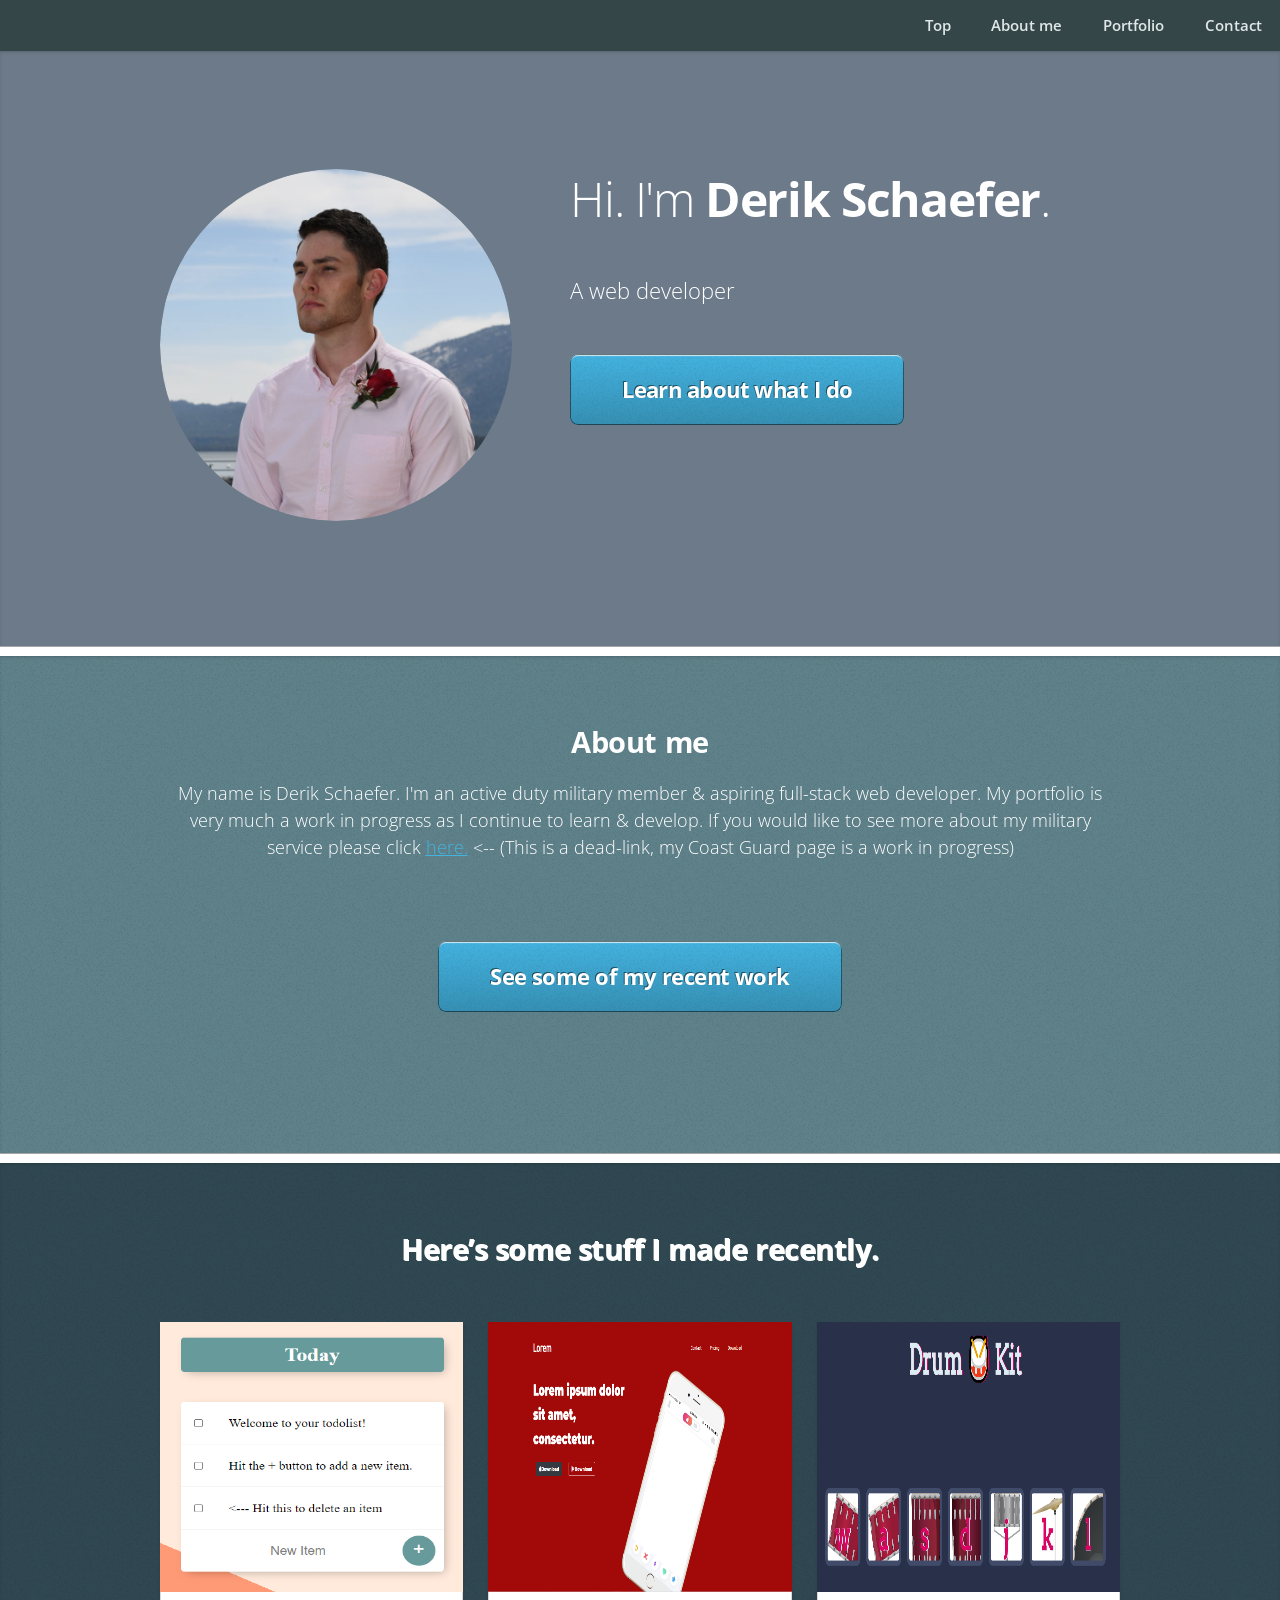
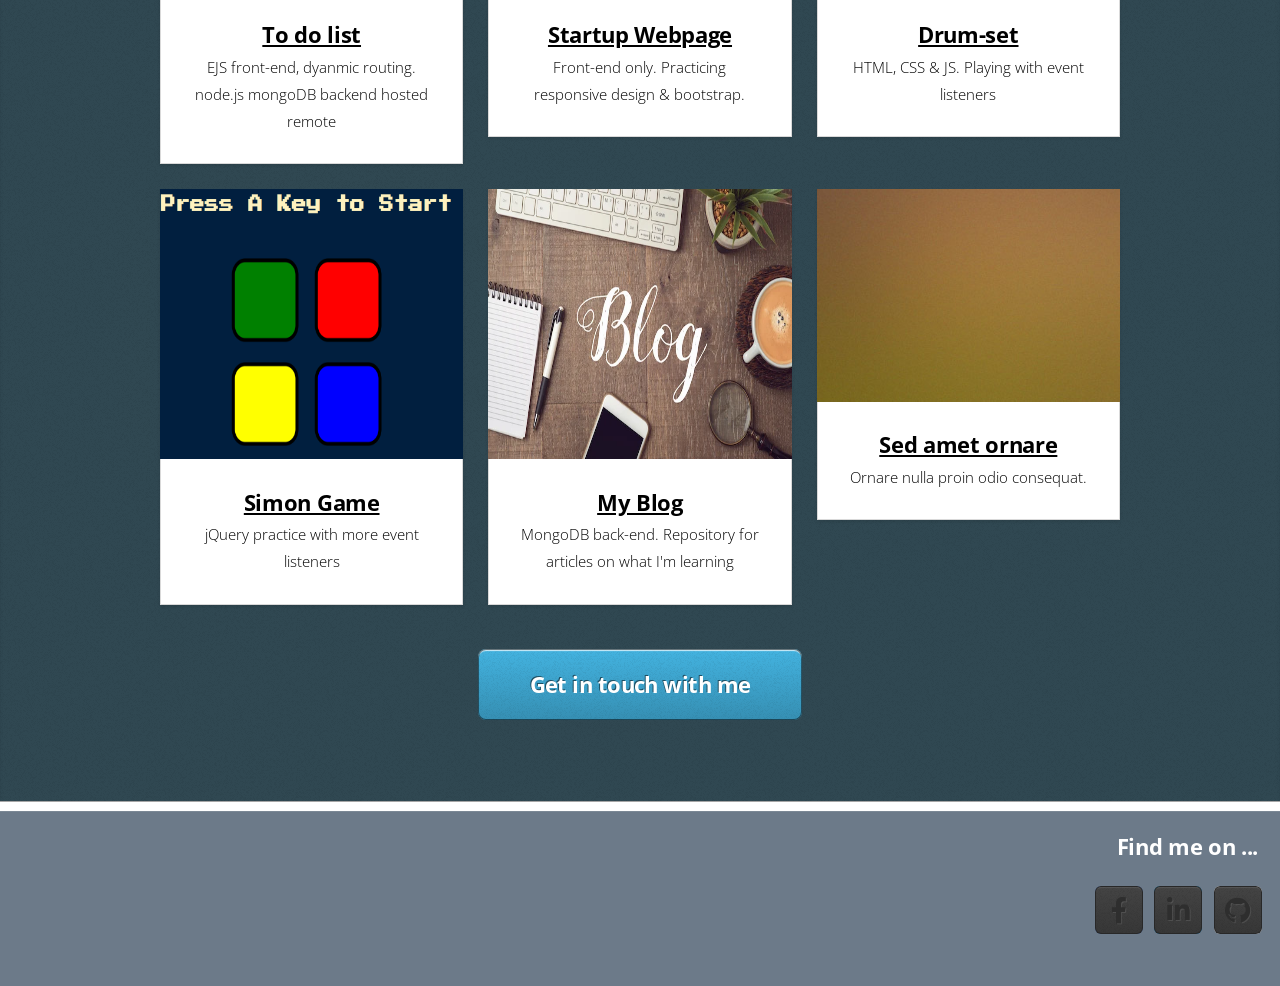
==== index.html @ 8d570ddd "Add files via upload Added blog, changed some words around" ====
<!DOCTYPE HTML>
<html>
	<head>
		<title>Derik Schaefer</title>
		  <link rel="icon" href="Avatar.png">
		<meta charset="utf-8" />
		<meta name="viewport" content="width=device-width, initial-scale=1, user-scalable=no" />
		<link rel="stylesheet" href="assets/css/main.css" />
	</head>
	<body class="is-preload">

		<!-- Nav -->
			<nav id="nav">
				<ul class="container-nav">
					<li><a href="#top">Top</a></li>
					<li><a href="#work">About me</a></li>
					<li><a href="#portfolio">Portfolio</a></li>
					<li><a href="#contacts">Contact</a></li>
				</ul>
			</nav>

		<!-- Home -->
			<article id="top" class="wrapper style1">
				<div class="container">
					<div class="row">
						<div class="col-4 col-5-large col-12-medium">
							<span class="image fit"><img src="images/pink-shirt.png" alt="" /></span>
						</div>
						<div class="col-8 col-7-large col-12-medium">
							<header>
								<h1>Hi. I'm <strong>Derik Schaefer</strong>.</h1>
							</header>
							<!--    Come back to this paragraph below, try to center-->
							<p>A web developer</p>
							<a href="#work" class="button large scrolly">Learn about what I do</a>
						</div>
					</div>
				</div>
			</article>

		<!-- Work -->
			<hr>
			<article id="work" class="wrapper style2">

				<div class="container">
					<header>
						<h2>About me</h2>
						<p>My name is Derik Schaefer. I'm an active duty military member & aspiring full-stack web developer.
							My portfolio is very much a work in progress as I continue to learn & develop. If you would like to see more
							about my military service please click
							 <a href="#">here.</a> <-- (This is a dead-link, my Coast Guard page is a work in progress)</p><br><br><br>

						<!--

					</header>
					<div class="row aln-center">
						<div class="col-4 col-6-medium col-12-small">
							<section class="box style1">
								<span class="icon featured fa-comments"></span>
								<h3>HTML & CSS</h3>
								<p>Ornare nulla proin odio consequat sapien vestibulum ipsum primis sed amet consequat lorem dolore.</p>
							</section>
						</div>
						<div class="col-4 col-6-medium col-12-small">
							<section class="box style1">
								<span class="icon solid featured fa-camera-retro"></span>
								<h3>Lorem dolor tempus</h3>
								<p>Ornare nulla proin odio consequat sapien vestibulum ipsum primis sed amet consequat lorem dolore.</p>
							</section>
						</div>
						<div class="col-4 col-6-medium col-12-small">
							<section class="box style1">
								<span class="icon featured fa-thumbs-up"></span>
								<h3>Feugiat posuere</h3>
								<p>Ornare nulla proin odio consequat sapien vestibulum ipsum primis sed amet consequat lorem dolore.</p>
							</section>
						</div>
					</div>
					<footer>
						<p>Lorem ipsum dolor sit sapien vestibulum ipsum primis?</p>

						-->
						<a href="#portfolio" class="button large scrolly">See some of my recent work</a>
					</footer>
				</div>
			</article>

		<!-- Portfolio -->
		<hr>
			<article id="portfolio" class="wrapper style3">
				<div class="container">
					<header>
						<h2>Here’s some stuff I made recently.</h2>
					<!--	<p>Proin odio consequat  sapien vestibulum consequat lorem dolore feugiat.</p> -->
					</header>
					<div class="row">
						<div class="col-4 col-6-medium col-12-small">
							<article class="box style2">
								<a target="_blank" href="https://thawing-citadel-12888.herokuapp.com/" class="image featured"><img class="pic01" src="images/Todolist.PNG" alt="" /></a>
								<h3><a target="_blank" href="https://thawing-citadel-12888.herokuapp.com/">To do list</a></h3>
									<p class="skills-text">EJS front-end, dyanmic routing. node.js mongoDB backend hosted remote</p>
							</article>
						</div>
						<div class="col-4 col-6-medium col-12-small">
							<article class="box style2">
								<a target="_blank" href="https://derikschaefer.github.io/Startup-Portfolio/" class="image featured"><img class="pic01" src="images/pic01.PNG" alt="" /></a>
								<h3><a target="_blank" href="https://derikschaefer.github.io/Startup-Portfolio/">Startup Webpage</a></h3>
								<p class="skills-text">Front-end only. Practicing responsive design & bootstrap.</p>
							</article>
						</div>
						<div class="col-4 col-6-medium col-12-small">
							<article class="box style2">
						<a target="_blank" href="https://derikschaefer.github.io/Drums/" class="image featured"><img class="pic01" src="images/pic02.PNG" alt="" /></a>
								<h3><a target="_blank" href="https://derikschaefer.github.io/Drums/">Drum-set</a></h3>
									<p class="skills-text">HTML, CSS & JS. Playing with event listeners</p>
							</article>
						</div>
						<div class="col-4 col-6-medium col-12-small">
							<article class="box style2">
						<a target="_blank" href="https://derikschaefer.github.io/Simon-Game/" class="image featured"><img class="pic01" src="images/pic03.PNG" alt="" /></a>
								<h3><a href="#">Simon Game</a></h3>
									<p class="skills-text">jQuery practice with more event listeners</p>
							</article>
						</div>

						<div class="col-4 col-6-medium col-12-small">
							<article class="box style2">
								<a href="https://morning-hollows-97853.herokuapp.com/" target="_blank" class="image featured"><img class="pic01" src="images/blog.webp" alt="" /></a>
								<h3><a target="_blank" href="https://morning-hollows-97853.herokuapp.com/">My Blog</a></h3>
								<p class="skills-text">MongoDB back-end. Repository for articles on what I'm learning</p>
							</article>
						</div>
						<div class="col-4 col-6-medium col-12-small">
							<article class="box style2">
								<a href="#" class="image featured"><img src="images/pic06.jpg" alt="" /></a>
								<h3><a href="#">Sed amet ornare</a></h3>
									<p class="skills-text">Ornare nulla proin odio consequat.</p>
							</article>
						</div>
					</div>
					<footer>
					<!--	<p>Lorem ipsum dolor sit sapien vestibulum ipsum primis?</p> -->
						<a id="contacts" href="mailto:derik.p.schaefer@gmail.com" class="button large scrolly">Get in touch with me</a>
					</footer>
				</div>
			</article>

		<!-- Contact -->
		<!--
			<article id="contact" class="wrapper style4">
				<div class="container medium">
					<header>
						<h2>Have me make stuff for you.</h2>
						<p>Ornare nulla proin odio consequat sapien vestibulum ipsum.</p>
					</header>
					<div class="row">
						<div class="col-12">
							<form method="post" action="#">
								<div class="row">
									<div class="col-6 col-12-small">
										<input type="text" name="name" id="name" placeholder="Name" />
									</div>
									<div class="col-6 col-12-small">
										<input type="text" name="email" id="email" placeholder="Email" />
									</div>
									<div class="col-12">
										<input type="text" name="subject" id="subject" placeholder="Subject" />
									</div>
									<div class="col-12">
										<textarea name="message" id="message" placeholder="Message"></textarea>
									</div>
									<div class="col-12">
										<ul class="actions">
											<li><input type="submit" value="Send Message" /></li>
											<li><input type="reset" value="Clear Form" class="alt" /></li>
										</ul>
									</div>
								</div>
							</form>
						</div>

						-->
						<div class="col-12">
							<hr>
							<h3 class="h3-social" <a href=#contacts></a></a>Find me on ...</h3>
							<ul class="social">

<!--
								<li><a href="#" class="icon brands fa-twitter"><span class="label">Twitter</span></a></li>
-->
								<li><a href="https://www.facebook.com/derik.schaefer" target="_blank" class="icon brands fa-facebook-f"><span class="label">Facebook</span></a></li>
<!--
								<li><a href="#" class="icon brands fa-dribbble"><span class="label">Dribbble</span></a></li>
-->
								<li><a href="https://www.linkedin.com/in/derik-schaefer-b2a7611b6/" target="_blank" class="icon brands fa-linkedin-in"><span class="label">LinkedIn</span></a></li>
<!--
								<li><a href="#" class="icon brands fa-tumblr"><span class="label">Tumblr</span></a></li>

								<li><a href="#" class="icon brands fa-google-plus"><span class="label">Google+</span></a></li>
-->
								<li><a href="https://github.com/DerikSchaefer" target="_blank" class="icon brands fa-github"><span class="label">Github</span></a></li>
								<!--
								<li><a href="#" class="icon solid fa-rss"><span>RSS</span></a></li>
								<li><a href="#" class="icon brands fa-instagram"><span>Instagram</span></a></li>
								<li><a href="#" class="icon brands fa-foursquare"><span>Foursquare</span></a></li>
								<li><a href="#" class="icon brands fa-skype"><span>Skype</span></a></li>
								<li><a href="#" class="icon brands fa-soundcloud"><span>Soundcloud</span></a></li>
								<li><a href="#" class="icon brands fa-youtube"><span>YouTube</span></a></li>
								<li><a href="#" class="icon brands fa-blogger"><span>Blogger</span></a></li>
								<li><a href="#" class="icon brands fa-flickr"><span>Flickr</span></a></li>
								<li><a href="#" class="icon brands fa-vimeo"><span>Vimeo</span></a></li>
								-->
							</ul>

						</div>
					</div>
					<footer>
<!--
						<ul id="copyright">
							<li>&copy; Untitled. All rights reserved.</li><li>Design: <a href="http://html5up.net">HTML5 UP</a></li>
						</ul>
-->
					</footer>
				</div>
			</article>

		<!-- Scripts -->
			<script src="assets/js/jquery.min.js"></script>
			<script src="assets/js/jquery.scrolly.min.js"></script>
			<script src="assets/js/browser.min.js"></script>
			<script src="assets/js/breakpoints.min.js"></script>
			<script src="assets/js/util.js"></script>
			<script src="assets/js/main.js"></script>

	</body>
</html>
---- assets/css/main.css ----
@import url("https://fonts.googleapis.com/css?family=Open+Sans:300,300italic,600,600italic,700");
@import url("fontawesome-all.min.css");

/*
	Miniport by HTML5 UP
	html5up.net | @ajlkn
	Free for personal and commercial use under the CCA 3.0 license (html5up.net/license)
*/
html, body, div, span, applet, object,
iframe, h1, h2, h3, h4, h5, h6, p, blockquote,
pre, a, abbr, acronym, address, big, cite,
code, del, dfn, em, img, ins, kbd, q, s, samp,
small, strike, strong, sub, sup, tt, var, b,
u, i, center, dl, dt, dd, ol, ul, li, fieldset,
form, label, legend, table, caption, tbody,
tfoot, thead, tr, th, td, article, aside,
canvas, details, embed, figure, figcaption,
footer, header, hgroup, menu, nav, output, ruby,
section, summary, time, mark, audio, video {
  margin: 0;
  padding: 0;
  border: 0;
  font-size: 100%;
  font: inherit;
  vertical-align: baseline;
}

article, aside, details, figcaption, figure,
footer, header, hgroup, menu, nav, section {
  display: block;
}

body {
  line-height: 1;
  background-color: #6c7a89;
}

ol, ul {
  list-style: none;
}

blockquote, q {
  quotes: none;
}

blockquote:before, blockquote:after, q:before, q:after {
  content: '';
  content: none;
}

table {
  border-collapse: collapse;
  border-spacing: 0;
}

body {
  -webkit-text-size-adjust: none;
}

mark {
  background-color: transparent;
  color: inherit;
}

input::-moz-focus-inner {
  border: 0;
  padding: 0;
}

input, select, textarea {
  -moz-appearance: none;
  -webkit-appearance: none;
  -ms-appearance: none;
  appearance: none;
}

/* Basic */
html {
  box-sizing: border-box;
}

*, *:before, *:after {
  box-sizing: inherit;
}

body {
  padding-top: 3.5em;
}

body.is-preload *, body.is-preload *:before, body.is-preload *:after {
  -moz-animation: none !important;
  -webkit-animation: none !important;
  -ms-animation: none !important;
  animation: none !important;
  -moz-transition: none !important;
  -webkit-transition: none !important;
  -ms-transition: none !important;
  transition: none !important;
}

body, input, textarea, select {
  font-family: 'Open Sans', sans-serif;
  line-height: 1.85em;
  color: #fff;
  font-weight: 300;
  font-size: 13pt;
}

a {
  -moz-transition: color .2s ease-in-out;
  -webkit-transition: color .2s ease-in-out;
  -ms-transition: color .2s ease-in-out;
  transition: color .2s ease-in-out;
  color: #43B3E0;
  text-decoration: underline;
}

a:hover {
  color: #43bff0 !important;
}

a img {
  border: 0;
}

b, strong {
  font-weight: 600;
  color: #3e3e3e;
}

i, em {
  font-style: italic;
}

sub {
  position: relative;
  top: 0.5em;
  font-size: 0.8em;
}

sup {
  position: relative;
  top: -0.5em;
  font-size: 0.8em;
}

blockquote {
  border-left: solid 0.75em #fff;
  padding: 1em 0 1em 1.5em;
  font-style: italic;
}

h1, h2, h3, h4, h5, h6 {
  color: #fff;
  margin: 0 0 0.75em 0;
}

h1 a, h2 a, h4 a, h5 a, h6 a {
  text-decoration: none;
  color: #fff;
}

h3 a {
  color: black;
}

h2, h3, h4, h5, h6 {
  font-weight: 700;
}

h1 {
  font-size: 3.25em;
  letter-spacing: -0.025em;
  font-weight: 300;
  color: #fff;
}

h1 strong {
  font-weight: 700;
  color: #fff;
}

h2 {
  font-size: 2em;
  letter-spacing: -0.015em;
}

h3 {
  font-size: 1.5em;
  letter-spacing: -0.015em;
}

em, i {
  font-style: italic;
}

br.clear {
  clear: both;
}

hr {
  border: 0;
  border-top: solid 1px #444;
  border-top-color: rgba(0, 0, 0, 0.35);
  box-shadow: 0px 1px 0px 0px rgba(255, 255, 255, 0.1);
  height: 1px;
  margin: 3em 0;
}

p, ul, ol, dl, table {
  margin-bottom: 2em;
  color: #fff;
}

header {
  margin: 0 0 3em 0;
}

header>p {
  font-size: 1.25em;
  margin: 0;
}

footer {
  margin: 3em 0 0 0;
}

footer>p {
  font-size: 1.25em;
}

/* Container */
.container {
  margin: 0 auto;
  max-width: calc(100% - 50px);
  width: 1200px;
}

.container-nav {
  margin: 0 auto;
  max-width: calc(100%- 50px);
  width: 1200px;
	margin-right: 0;
}

.container.medium {
  width: 900px;
}

@media screen and (max-width: 1680px) {
  .container {
    width: 1200px;
  }

  .container-nav {
    width: 1200px;
  }

  .container.medium {
    width: 900px;
  }
}

@media screen and (max-width: 1280px) {
  .container {
    width: 960px;
  }

  .container-nav {
    width: 960px;
  }

  .container.medium {
    width: 720px;
  }
}

@media screen and (max-width: 980px) {
  .container {
    width: 100%;
  }

  .container-nav {
    width: 100%;
  }

  .container.medium {
    width: 75%;
  }
}

@media screen and (max-width: 736px) {
  .container {
    width: 100%;
    max-width: calc(100% - 30px);
  }

  .container-nav {
    width: 100%;
    max-width: calc(100% - 30px);
  }

  .container.medium {
    width: 100%;
  }
}

/* Row */
.row {
  display: flex;
  flex-wrap: wrap;
  box-sizing: border-box;
  align-items: stretch;
}

.row>* {
  box-sizing: border-box;
}

.row.gtr-uniform>*> :last-child {
  margin-bottom: 0;
}

.row.aln-left {
  justify-content: flex-start;
}

.row.aln-center {
  justify-content: center;
}

.row.aln-right {
  justify-content: flex-end;
}

.row.aln-top {
  align-items: flex-start;
}

.row.aln-middle {
  align-items: center;
}

.row.aln-bottom {
  align-items: flex-end;
}

.row>.imp {
  order: -1;
}

.row>.col-1 {
  width: 8.33333%;
}

.row>.off-1 {
  margin-left: 8.33333%;
}

.row>.col-2 {
  width: 16.66667%;
}

.row>.off-2 {
  margin-left: 16.66667%;
}

.row>.col-3 {
  width: 25%;
}

.row>.off-3 {
  margin-left: 25%;
}

.row>.col-4 {
  width: 33.33333%;
}

.row>.off-4 {
  margin-left: 33.33333%;
}

.row>.col-5 {
  width: 41.66667%;
}

.row>.off-5 {
  margin-left: 41.66667%;
}

.row>.col-6 {
  width: 50%;
}

.row>.off-6 {
  margin-left: 50%;
}

.row>.col-7 {
  width: 58.33333%;
}

.row>.off-7 {
  margin-left: 58.33333%;
}

.row>.col-8 {
  width: 66.66667%;
}

.row>.off-8 {
  margin-left: 66.66667%;
}

.row>.col-9 {
  width: 75%;
}

.row>.off-9 {
  margin-left: 75%;
}

.row>.col-10 {
  width: 83.33333%;
}

.row>.off-10 {
  margin-left: 83.33333%;
}

.row>.col-11 {
  width: 91.66667%;
}

.row>.off-11 {
  margin-left: 91.66667%;
}

.row>.col-12 {
  width: 100%;
}

.row>.off-12 {
  margin-left: 100%;
}

.row.gtr-0 {
  margin-top: 0px;
  margin-left: 0px;
}

.row.gtr-0>* {
  padding: 0px 0 0 0px;
}

.row.gtr-0.gtr-uniform {
  margin-top: 0px;
}

.row.gtr-0.gtr-uniform>* {
  padding-top: 0px;
}

.row.gtr-25 {
  margin-top: -6.25px;
  margin-left: -6.25px;
}

.row.gtr-25>* {
  padding: 6.25px 0 0 6.25px;
}

.row.gtr-25.gtr-uniform {
  margin-top: -6.25px;
}

.row.gtr-25.gtr-uniform>* {
  padding-top: 6.25px;
}

.row.gtr-50 {
  margin-top: -12.5px;
  margin-left: -12.5px;
}

.row.gtr-50>* {
  padding: 12.5px 0 0 12.5px;
}

.row.gtr-50.gtr-uniform {
  margin-top: -12.5px;
}

.row.gtr-50.gtr-uniform>* {
  padding-top: 12.5px;
}

.row {
  margin-top: -25px;
  margin-left: -25px;
}

.row>* {
  padding: 25px 0 0 25px;
}

.row.gtr-uniform {
  margin-top: -25px;
}

.row.gtr-uniform>* {
  padding-top: 25px;
}

.row.gtr-150 {
  margin-top: -37.5px;
  margin-left: -37.5px;
}

.row.gtr-150>* {
  padding: 37.5px 0 0 37.5px;
}

.row.gtr-150.gtr-uniform {
  margin-top: -37.5px;
}

.row.gtr-150.gtr-uniform>* {
  padding-top: 37.5px;
}

.row.gtr-200 {
  margin-top: -50px;
  margin-left: -50px;
}

.row.gtr-200>* {
  padding: 50px 0 0 50px;
}

.row.gtr-200.gtr-uniform {
  margin-top: -50px;
}

.row.gtr-200.gtr-uniform>* {
  padding-top: 50px;
}

@media screen and (max-width: 1680px) {
  .row {
    display: flex;
    flex-wrap: wrap;
    box-sizing: border-box;
    align-items: stretch;
  }

  .row>* {
    box-sizing: border-box;
  }

  .row.gtr-uniform>*> :last-child {
    margin-bottom: 0;
  }

  .row.aln-left {
    justify-content: flex-start;
  }

  .row.aln-center {
    justify-content: center;
  }

  .row.aln-right {
    justify-content: flex-end;
  }

  .row.aln-top {
    align-items: flex-start;
  }

  .row.aln-middle {
    align-items: center;
  }

  .row.aln-bottom {
    align-items: flex-end;
  }

  .row>.imp-xlarge {
    order: -1;
  }

  .row>.col-1-xlarge {
    width: 8.33333%;
  }

  .row>.off-1-xlarge {
    margin-left: 8.33333%;
  }

  .row>.col-2-xlarge {
    width: 16.66667%;
  }

  .row>.off-2-xlarge {
    margin-left: 16.66667%;
  }

  .row>.col-3-xlarge {
    width: 25%;
  }

  .row>.off-3-xlarge {
    margin-left: 25%;
  }

  .row>.col-4-xlarge {
    width: 33.33333%;
  }

  .row>.off-4-xlarge {
    margin-left: 33.33333%;
  }

  .row>.col-5-xlarge {
    width: 41.66667%;
  }

  .row>.off-5-xlarge {
    margin-left: 41.66667%;
  }

  .row>.col-6-xlarge {
    width: 50%;
  }

  .row>.off-6-xlarge {
    margin-left: 50%;
  }

  .row>.col-7-xlarge {
    width: 58.33333%;
  }

  .row>.off-7-xlarge {
    margin-left: 58.33333%;
  }

  .row>.col-8-xlarge {
    width: 66.66667%;
  }

  .row>.off-8-xlarge {
    margin-left: 66.66667%;
  }

  .row>.col-9-xlarge {
    width: 75%;
  }

  .row>.off-9-xlarge {
    margin-left: 75%;
  }

  .row>.col-10-xlarge {
    width: 83.33333%;
  }

  .row>.off-10-xlarge {
    margin-left: 83.33333%;
  }

  .row>.col-11-xlarge {
    width: 91.66667%;
  }

  .row>.off-11-xlarge {
    margin-left: 91.66667%;
  }

  .row>.col-12-xlarge {
    width: 100%;
  }

  .row>.off-12-xlarge {
    margin-left: 100%;
  }

  .row.gtr-0 {
    margin-top: 0px;
    margin-left: 0px;
  }

  .row.gtr-0>* {
    padding: 0px 0 0 0px;
  }

  .row.gtr-0.gtr-uniform {
    margin-top: 0px;
  }

  .row.gtr-0.gtr-uniform>* {
    padding-top: 0px;
  }

  .row.gtr-25 {
    margin-top: -6.25px;
    margin-left: -6.25px;
  }

  .row.gtr-25>* {
    padding: 6.25px 0 0 6.25px;
  }

  .row.gtr-25.gtr-uniform {
    margin-top: -6.25px;
  }

  .row.gtr-25.gtr-uniform>* {
    padding-top: 6.25px;
  }

  .row.gtr-50 {
    margin-top: -12.5px;
    margin-left: -12.5px;
  }

  .row.gtr-50>* {
    padding: 12.5px 0 0 12.5px;
  }

  .row.gtr-50.gtr-uniform {
    margin-top: -12.5px;
  }

  .row.gtr-50.gtr-uniform>* {
    padding-top: 12.5px;
  }

  .row {
    margin-top: -25px;
    margin-left: -25px;
  }

  .row>* {
    padding: 25px 0 0 25px;
  }

  .row.gtr-uniform {
    margin-top: -25px;
  }

  .row.gtr-uniform>* {
    padding-top: 25px;
  }

  .row.gtr-150 {
    margin-top: -37.5px;
    margin-left: -37.5px;
  }

  .row.gtr-150>* {
    padding: 37.5px 0 0 37.5px;
  }

  .row.gtr-150.gtr-uniform {
    margin-top: -37.5px;
  }

  .row.gtr-150.gtr-uniform>* {
    padding-top: 37.5px;
  }

  .row.gtr-200 {
    margin-top: -50px;
    margin-left: -50px;
  }

  .row.gtr-200>* {
    padding: 50px 0 0 50px;
  }

  .row.gtr-200.gtr-uniform {
    margin-top: -50px;
  }

  .row.gtr-200.gtr-uniform>* {
    padding-top: 50px;
  }
}

@media screen and (max-width: 1280px) {
  .row {
    display: flex;
    flex-wrap: wrap;
    box-sizing: border-box;
    align-items: stretch;
  }

  .row>* {
    box-sizing: border-box;
  }

  .row.gtr-uniform>*> :last-child {
    margin-bottom: 0;
  }

  .row.aln-left {
    justify-content: flex-start;
  }

  .row.aln-center {
    justify-content: center;
  }

  .row.aln-right {
    justify-content: flex-end;
  }

  .row.aln-top {
    align-items: flex-start;
  }

  .row.aln-middle {
    align-items: center;
  }

  .row.aln-bottom {
    align-items: flex-end;
  }

  .row>.imp-large {
    order: -1;
  }

  .row>.col-1-large {
    width: 8.33333%;
  }

  .row>.off-1-large {
    margin-left: 8.33333%;
  }

  .row>.col-2-large {
    width: 16.66667%;
  }

  .row>.off-2-large {
    margin-left: 16.66667%;
  }

  .row>.col-3-large {
    width: 25%;
  }

  .row>.off-3-large {
    margin-left: 25%;
  }

  .row>.col-4-large {
    width: 33.33333%;
  }

  .row>.off-4-large {
    margin-left: 33.33333%;
  }

  .row>.col-5-large {
    width: 41.66667%;
  }

  .row>.off-5-large {
    margin-left: 41.66667%;
  }

  .row>.col-6-large {
    width: 50%;
  }

  .row>.off-6-large {
    margin-left: 50%;
  }

  .row>.col-7-large {
    width: 58.33333%;
  }

  .row>.off-7-large {
    margin-left: 58.33333%;
  }

  .row>.col-8-large {
    width: 66.66667%;
  }

  .row>.off-8-large {
    margin-left: 66.66667%;
  }

  .row>.col-9-large {
    width: 75%;
  }

  .row>.off-9-large {
    margin-left: 75%;
  }

  .row>.col-10-large {
    width: 83.33333%;
  }

  .row>.off-10-large {
    margin-left: 83.33333%;
  }

  .row>.col-11-large {
    width: 91.66667%;
  }

  .row>.off-11-large {
    margin-left: 91.66667%;
  }

  .row>.col-12-large {
    width: 100%;
  }

  .row>.off-12-large {
    margin-left: 100%;
  }

  .row.gtr-0 {
    margin-top: 0px;
    margin-left: 0px;
  }

  .row.gtr-0>* {
    padding: 0px 0 0 0px;
  }

  .row.gtr-0.gtr-uniform {
    margin-top: 0px;
  }

  .row.gtr-0.gtr-uniform>* {
    padding-top: 0px;
  }

  .row.gtr-25 {
    margin-top: -6.25px;
    margin-left: -6.25px;
  }

  .row.gtr-25>* {
    padding: 6.25px 0 0 6.25px;
  }

  .row.gtr-25.gtr-uniform {
    margin-top: -6.25px;
  }

  .row.gtr-25.gtr-uniform>* {
    padding-top: 6.25px;
  }

  .row.gtr-50 {
    margin-top: -12.5px;
    margin-left: -12.5px;
  }

  .row.gtr-50>* {
    padding: 12.5px 0 0 12.5px;
  }

  .row.gtr-50.gtr-uniform {
    margin-top: -12.5px;
  }

  .row.gtr-50.gtr-uniform>* {
    padding-top: 12.5px;
  }

  .row {
    margin-top: -25px;
    margin-left: -25px;
  }

  .row>* {
    padding: 25px 0 0 25px;
  }

  .row.gtr-uniform {
    margin-top: -25px;
  }

  .row.gtr-uniform>* {
    padding-top: 25px;
  }

  .row.gtr-150 {
    margin-top: -37.5px;
    margin-left: -37.5px;
  }

  .row.gtr-150>* {
    padding: 37.5px 0 0 37.5px;
  }

  .row.gtr-150.gtr-uniform {
    margin-top: -37.5px;
  }

  .row.gtr-150.gtr-uniform>* {
    padding-top: 37.5px;
  }

  .row.gtr-200 {
    margin-top: -50px;
    margin-left: -50px;
  }

  .row.gtr-200>* {
    padding: 50px 0 0 50px;
  }

  .row.gtr-200.gtr-uniform {
    margin-top: -50px;
  }

  .row.gtr-200.gtr-uniform>* {
    padding-top: 50px;
  }
}

@media screen and (max-width: 980px) {
  .row {
    display: flex;
    flex-wrap: wrap;
    box-sizing: border-box;
    align-items: stretch;
  }

  .row>* {
    box-sizing: border-box;
  }

  .row.gtr-uniform>*> :last-child {
    margin-bottom: 0;
  }

  .row.aln-left {
    justify-content: flex-start;
  }

  .row.aln-center {
    justify-content: center;
  }

  .row.aln-right {
    justify-content: flex-end;
  }

  .row.aln-top {
    align-items: flex-start;
  }

  .row.aln-middle {
    align-items: center;
  }

  .row.aln-bottom {
    align-items: flex-end;
  }

  .row>.imp-medium {
    order: -1;
  }

  .row>.col-1-medium {
    width: 8.33333%;
  }

  .row>.off-1-medium {
    margin-left: 8.33333%;
  }

  .row>.col-2-medium {
    width: 16.66667%;
  }

  .row>.off-2-medium {
    margin-left: 16.66667%;
  }

  .row>.col-3-medium {
    width: 25%;
  }

  .row>.off-3-medium {
    margin-left: 25%;
  }

  .row>.col-4-medium {
    width: 33.33333%;
  }

  .row>.off-4-medium {
    margin-left: 33.33333%;
  }

  .row>.col-5-medium {
    width: 41.66667%;
  }

  .row>.off-5-medium {
    margin-left: 41.66667%;
  }

  .row>.col-6-medium {
    width: 50%;
  }

  .row>.off-6-medium {
    margin-left: 50%;
  }

  .row>.col-7-medium {
    width: 58.33333%;
  }

  .row>.off-7-medium {
    margin-left: 58.33333%;
  }

  .row>.col-8-medium {
    width: 66.66667%;
  }

  .row>.off-8-medium {
    margin-left: 66.66667%;
  }

  .row>.col-9-medium {
    width: 75%;
  }

  .row>.off-9-medium {
    margin-left: 75%;
  }

  .row>.col-10-medium {
    width: 83.33333%;
  }

  .row>.off-10-medium {
    margin-left: 83.33333%;
  }

  .row>.col-11-medium {
    width: 91.66667%;
  }

  .row>.off-11-medium {
    margin-left: 91.66667%;
  }

  .row>.col-12-medium {
    width: 100%;
  }

  .row>.off-12-medium {
    margin-left: 100%;
  }

  .row.gtr-0 {
    margin-top: 0px;
    margin-left: 0px;
  }

  .row.gtr-0>* {
    padding: 0px 0 0 0px;
  }

  .row.gtr-0.gtr-uniform {
    margin-top: 0px;
  }

  .row.gtr-0.gtr-uniform>* {
    padding-top: 0px;
  }

  .row.gtr-25 {
    margin-top: -6.25px;
    margin-left: -6.25px;
  }

  .row.gtr-25>* {
    padding: 6.25px 0 0 6.25px;
  }

  .row.gtr-25.gtr-uniform {
    margin-top: -6.25px;
  }

  .row.gtr-25.gtr-uniform>* {
    padding-top: 6.25px;
  }

  .row.gtr-50 {
    margin-top: -12.5px;
    margin-left: -12.5px;
  }

  .row.gtr-50>* {
    padding: 12.5px 0 0 12.5px;
  }

  .row.gtr-50.gtr-uniform {
    margin-top: -12.5px;
  }

  .row.gtr-50.gtr-uniform>* {
    padding-top: 12.5px;
  }

  .row {
    margin-top: -25px;
    margin-left: -25px;
  }

  .row>* {
    padding: 25px 0 0 25px;
  }

  .row.gtr-uniform {
    margin-top: -25px;
  }

  .row.gtr-uniform>* {
    padding-top: 25px;
  }

  .row.gtr-150 {
    margin-top: -37.5px;
    margin-left: -37.5px;
  }

  .row.gtr-150>* {
    padding: 37.5px 0 0 37.5px;
  }

  .row.gtr-150.gtr-uniform {
    margin-top: -37.5px;
  }

  .row.gtr-150.gtr-uniform>* {
    padding-top: 37.5px;
  }

  .row.gtr-200 {
    margin-top: -50px;
    margin-left: -50px;
  }

  .row.gtr-200>* {
    padding: 50px 0 0 50px;
  }

  .row.gtr-200.gtr-uniform {
    margin-top: -50px;
  }

  .row.gtr-200.gtr-uniform>* {
    padding-top: 50px;
  }
}

@media screen and (max-width: 736px) {
  .row {
    display: flex;
    flex-wrap: wrap;
    box-sizing: border-box;
    align-items: stretch;
  }

  .row>* {
    box-sizing: border-box;
  }

  .row.gtr-uniform>*> :last-child {
    margin-bottom: 0;
  }

  .row.aln-left {
    justify-content: flex-start;
  }

  .row.aln-center {
    justify-content: center;
  }

  .row.aln-right {
    justify-content: flex-end;
  }

  .row.aln-top {
    align-items: flex-start;
  }

  .row.aln-middle {
    align-items: center;
  }

  .row.aln-bottom {
    align-items: flex-end;
  }

  .row>.imp-small {
    order: -1;
  }

  .row>.col-1-small {
    width: 8.33333%;
  }

  .row>.off-1-small {
    margin-left: 8.33333%;
  }

  .row>.col-2-small {
    width: 16.66667%;
  }

  .row>.off-2-small {
    margin-left: 16.66667%;
  }

  .row>.col-3-small {
    width: 25%;
  }

  .row>.off-3-small {
    margin-left: 25%;
  }

  .row>.col-4-small {
    width: 33.33333%;
  }

  .row>.off-4-small {
    margin-left: 33.33333%;
  }

  .row>.col-5-small {
    width: 41.66667%;
  }

  .row>.off-5-small {
    margin-left: 41.66667%;
  }

  .row>.col-6-small {
    width: 50%;
  }

  .row>.off-6-small {
    margin-left: 50%;
  }

  .row>.col-7-small {
    width: 58.33333%;
  }

  .row>.off-7-small {
    margin-left: 58.33333%;
  }

  .row>.col-8-small {
    width: 66.66667%;
  }

  .row>.off-8-small {
    margin-left: 66.66667%;
  }

  .row>.col-9-small {
    width: 75%;
  }

  .row>.off-9-small {
    margin-left: 75%;
  }

  .row>.col-10-small {
    width: 83.33333%;
  }

  .row>.off-10-small {
    margin-left: 83.33333%;
  }

  .row>.col-11-small {
    width: 91.66667%;
  }

  .row>.off-11-small {
    margin-left: 91.66667%;
  }

  .row>.col-12-small {
    width: 100%;
  }

  .row>.off-12-small {
    margin-left: 100%;
  }

  .row.gtr-0 {
    margin-top: 0px;
    margin-left: 0px;
  }

  .row.gtr-0>* {
    padding: 0px 0 0 0px;
  }

  .row.gtr-0.gtr-uniform {
    margin-top: 0px;
  }

  .row.gtr-0.gtr-uniform>* {
    padding-top: 0px;
  }

  .row.gtr-25 {
    margin-top: -3.75px;
    margin-left: -3.75px;
  }

  .row.gtr-25>* {
    padding: 3.75px 0 0 3.75px;
  }

  .row.gtr-25.gtr-uniform {
    margin-top: -3.75px;
  }

  .row.gtr-25.gtr-uniform>* {
    padding-top: 3.75px;
  }

  .row.gtr-50 {
    margin-top: -7.5px;
    margin-left: -7.5px;
  }

  .row.gtr-50>* {
    padding: 7.5px 0 0 7.5px;
  }

  .row.gtr-50.gtr-uniform {
    margin-top: -7.5px;
  }

  .row.gtr-50.gtr-uniform>* {
    padding-top: 7.5px;
  }

  .row {
    margin-top: -15px;
    margin-left: -15px;
  }

  .row>* {
    padding: 15px 0 0 15px;
  }

  .row.gtr-uniform {
    margin-top: -15px;
  }

  .row.gtr-uniform>* {
    padding-top: 15px;
  }

  .row.gtr-150 {
    margin-top: -22.5px;
    margin-left: -22.5px;
  }

  .row.gtr-150>* {
    padding: 22.5px 0 0 22.5px;
  }

  .row.gtr-150.gtr-uniform {
    margin-top: -22.5px;
  }

  .row.gtr-150.gtr-uniform>* {
    padding-top: 22.5px;
  }

  .row.gtr-200 {
    margin-top: -30px;
    margin-left: -30px;
  }

  .row.gtr-200>* {
    padding: 30px 0 0 30px;
  }

  .row.gtr-200.gtr-uniform {
    margin-top: -30px;
  }

  .row.gtr-200.gtr-uniform>* {
    padding-top: 30px;
  }
}

/* Form */
form label {
  color: #3e3e3e;
  font-weight: 700;
  display: block;
  margin: 0 0 0.5em 0;
}

form input[type=text],
form input[type=email],
form input[type=password],
form select,
form textarea {
  -moz-transition: background .2s ease-in-out, box-shadow .2s ease-in-out;
  -webkit-transition: background .2s ease-in-out, box-shadow .2s ease-in-out;
  -ms-transition: background .2s ease-in-out, box-shadow .2s ease-in-out;
  transition: background .2s ease-in-out, box-shadow .2s ease-in-out;
  -webkit-appearance: none;
  display: block;
  border: 0;
  padding: 0.75em;
  font-size: 1em;
  border-radius: 8px;
  border: solid 1px #ddd;
  background: #fff;
  color: #bbb;
  box-shadow: inset 0px 2px 3px 1px rgba(0, 0, 0, 0.05), 0px 1px 0px 0px rgba(255, 255, 255, 0.025);
  width: 100%;
}

form input[type=text]:focus,
form input[type=email]:focus,
form input[type=password]:focus,
form select:focus,
form textarea:focus {
  background: #fafafa;
  box-shadow: inset 0px 2px 5px 0px rgba(0, 0, 0, 0.05), 0px 1px 0px 0px rgba(255, 255, 255, 0.025), inset 0px 0px 2px 1px #43bff0;
}

form textarea {
  height: 15em;
}

form .actions:last-child {
  margin-bottom: 0;
}

form ::-webkit-input-placeholder {
  color: #555 !important;
}

form :-moz-placeholder {
  color: #555 !important;
}

form ::-moz-placeholder {
  color: #555 !important;
}

form :-ms-input-placeholder {
  color: #555 !important;
}

form ::-moz-focus-inner {
  border: 0;
}

/* Tables */
table {
  width: 100%;
}

table.default {
  width: 100%;
}

table.default tr {
  border-top: solid 1px #eee;
}

table.default tr:first-child {
  border-top: 0;
}

table.default td {
  padding: 0.5em 1em 0.5em 1em;
}

table.default th {
  text-align: left;
  padding: 0.5em 1em 0.5em 1em;
  font-weight: 600;
  margin: 0 0 1em 0;
}

table.default thead {
  background: #4f4f4f;
  color: #fff;
}

/* Section/Article */
section, article {
  margin-bottom: 3em;
}

section> :last-child,
article> :last-child,
section:last-child,
article:last-child {
  margin-bottom: 0;
}

/* Image */
.image {
  display: inline-block;
  position: relative;
}

.image img {
  display: block;
  width: 100%;
}

.pic01 {
  height: 270px;
}

.image.fit {
  max-width: 100% !important;
  height: auto !important;
}

.image.featured {
  display: block;
  width: 100%;
  margin: 0 0 2em 0;
}

.image.left {
  float: left;
  margin: 0 2em 2em 0;
}

.image.centered {
  display: block;
  margin: 0 0 2em 0;
}

.image.centered img {
  margin: 0 auto;
  width: auto;
}

/* Button */
input[type="button"],
input[type="submit"],
input[type="reset"],
button,
.button {
  background-image: url("images/bg.png"), -moz-linear-gradient(top, rgba(0, 0, 0, 0), rgba(0, 0, 0, 0.2));
  background-image: url("images/bg.png"), -webkit-linear-gradient(top, rgba(0, 0, 0, 0), rgba(0, 0, 0, 0.2));
  background-image: url("images/bg.png"), -ms-linear-gradient(top, rgba(0, 0, 0, 0), rgba(0, 0, 0, 0.2));
  background-image: url("images/bg.png"), linear-gradient(top, rgba(0, 0, 0, 0), rgba(0, 0, 0, 0.2));
  -moz-transition: background-color .2s ease-in-out;
  -webkit-transition: background-color .2s ease-in-out;
  -ms-transition: background-color .2s ease-in-out;
  transition: background-color .2s ease-in-out;
  -webkit-appearance: none;
  position: relative;
  display: inline-block;
  color: #fff !important;
  text-decoration: none;
  font-weight: 700;
  border: 0;
  outline: 0;
  cursor: pointer;
  border-radius: 8px;
  text-shadow: -1px -1px 0.5px rgba(0, 0, 0, 0.5);
  overflow: hidden;
  box-shadow: inset 0px 0px 0px 1px rgba(0, 0, 0, 0.5), inset 0px 2px 1px 0px rgba(255, 255, 255, 0.75);
  background-color: #43B3E0;
  padding: 1em 2.35em 1em 2.35em;
  font-size: 1.1em;
  max-width: 24em;
}

input[type="button"]:hover,
input[type="submit"]:hover,
input[type="reset"]:hover,
button:hover,
.button:hover {
  background-color: #43bff0;
  color: #fff !important;
}

input[type="button"]:active,
input[type="submit"]:active,
input[type="reset"]:active,
button:active,
.button:active {
  background-color: #3BA8D3;
  top: 1px;
}

input[type="button"].large,
input[type="submit"].large,
input[type="reset"].large,
button.large,
.button.large {
  font-size: 1.5em;
  letter-spacing: -0.025em;
}

input[type="button"].alt,
input[type="submit"].alt,
input[type="reset"].alt,
button.alt,
.button.alt {
  background-color: #444;
  box-shadow: inset 0px 0px 0px 1px #242424, inset 0px 2px 1px 0px rgba(255, 255, 255, 0.2);
}

input[type="button"].alt:hover,
input[type="submit"].alt:hover,
input[type="reset"].alt:hover,
button.alt:hover,
.button.alt:hover {
  background-color: #4f4f4f;
  color: #fff !important;
}

input[type="button"].alt:active,
input[type="submit"].alt:active,
input[type="reset"].alt:active,
button.alt:active,
.button.alt:active {
  background-color: #3f3f3f;
}

/* List */
ul {
  list-style: disc;
  padding-left: 1em;
}

ul li {
  padding-left: 0.5em;
}

ol {
  list-style: decimal;
  padding-left: 1.25em;
}

ol li {
  padding-left: 0.25em;
}

/* Social */

.h3-social {
text-align: right !important;
margin: 1em;
}

ul.social {
  cursor: default;
  margin: 1em;
  list-style: none;
  padding-left: 0;
	text-align: right !important;
}

ul.social li {
  position: relative;
  display: inline-block;
  margin: 0.25em;
  top: 0;
  padding-left: 0;
}

ul.social li a {
  -moz-transition: top .2s ease-in-out;
  -webkit-transition: top .2s ease-in-out;
  -ms-transition: top .2s ease-in-out;
  transition: top .2s ease-in-out;
  display: block;
  width: 48px;
  height: 48px;
  border-radius: 6px;
  top: 0;
  position: relative;
}

ul.social li a:before {
  background-image: url("images/bg.png"), -moz-linear-gradient(top, rgba(0, 0, 0, 0), rgba(0, 0, 0, 0.2));
  background-image: url("images/bg.png"), -webkit-linear-gradient(top, rgba(0, 0, 0, 0), rgba(0, 0, 0, 0.2));
  background-image: url("images/bg.png"), -ms-linear-gradient(top, rgba(0, 0, 0, 0), rgba(0, 0, 0, 0.2));
  background-image: url("images/bg.png"), linear-gradient(top, rgba(0, 0, 0, 0), rgba(0, 0, 0, 0.2));
  -moz-transition: background-color .2s ease-in-out;
  -webkit-transition: background-color .2s ease-in-out;
  -ms-transition: background-color .2s ease-in-out;
  transition: background-color .2s ease-in-out;
  background-color: #444;
  border-radius: 6px;
  box-shadow: inset 0px 0px 0px 1px #282828, inset 0px 2px 1px 0px rgba(255, 255, 255, 0.1);
  color: #2E2E2E !important;
  display: block;
  font-size: 26px;
  height: 48px;
  line-height: 48px;
  text-align: center;
  outline: 0;
  overflow: hidden;
  text-shadow: 1px 1px 0px rgba(255, 255, 255, 0.1);
  width: 48px;
}

ul.social li a.fa-twitter {
  background-color: #2DAAE4;
}

ul.social li a.fa-facebook-f {
  background-color: #3C5A98;
}

ul.social li a.fa-dribbble {
  background-color: #C4376B;
}

ul.social li a.fa-linkedin-in {
  background-color: #006599;
}

ul.social li a.fa-tumblr {
  background-color: #51718A;
}

ul.social li a.fa-google-plus {
  background-color: #DA2713;
}

ul.social li a.fa-github {
  background-color: #FAFAFA;
}

ul.social li a.fa-rss {
  background-color: #F2600B;
}

ul.social li a.fa-instagram {
  background-color: #E0D7C8;
}

ul.social li a.fa-foursquare {
  background-color: #39A3D4;
}

ul.social li a.fa-skype {
  background-color: #10BEF1;
}

ul.social li a.fa-soundcloud {
  background-color: #FE5419;
}

ul.social li a.fa-youtube {
  background-color: #BF2E25;
}

ul.social li a.fa-blogger {
  background-color: #FF6501;
}

ul.social li a.fa-flickr {
  background-color: #0062DB;
}

ul.social li a.fa-vimeo {
  background-color: #4C8AB0;
}

ul.social li a:hover {
  top: -5px;
}

ul.social li a:hover:before {
  background-color: transparent;
}

/* Actions */
ul.actions {
  list-style: none;
  padding-left: 0;
}

ul.actions li {
  display: inline-block;
  margin: 0 0 0 1em;
  padding-left: 0;
}

ul.actions li:first-child {
  margin-left: 0;
}

/* Box */
.box {
  background: #fff;
  box-shadow: inset 0px 0px 0px 1px rgba(0, 0, 0, 0.15), 0px 2px 3px 0px rgba(0, 0, 0, 0.1);
  text-align: center;
  padding: 2em;
}

.box.style1 {
  padding: 3em 2em 3.5em 2em;
}

.box.style1 h3 {
  margin-bottom: 0.5em;
}

.box.style2 h3 {
  margin-bottom: 0.25em;
}

.box.style2 .image {
  position: relative;
  left: 2em;
  top: 2em;
  margin: -4em 0 4em -4em;
  width: auto;
}

.skills-text {
  color: black;
}

/* Icons */
.icon {
  text-decoration: none;
  text-decoration: none;
}

.icon:before {
  -moz-osx-font-smoothing: grayscale;
  -webkit-font-smoothing: antialiased;
  display: inline-block;
  font-style: normal;
  font-variant: normal;
  text-rendering: auto;
  line-height: 1;
  text-transform: none !important;
  font-family: 'Font Awesome 5 Free';
  font-weight: 400;
}

.icon:before {
  font-size: 1.25em;
}

.icon>.label {
  display: none;
}

.icon.solid:before {
  font-weight: 900;
}

.icon.brands:before {
  font-family: 'Font Awesome 5 Brands';
}

.icon.featured {
  color: #EA8A95;
  display: block;
  margin: 0 0 1.5em 0;
  cursor: default;
}

.icon.featured:before {
  font-size: 6em;
}

/* Wrappers */
.wrapper {
  background-image: url("images/bg.png");
  box-shadow: inset 0px 1px 0px 0px rgba(0, 0, 0, 0.05), inset 0px 2px 3px 0px rgba(0, 0, 0, 0.1);
  padding: 8em 0 8em 0;
  text-align: center;
}

.wrapper.style1 {
  background-image: none;
  background-color: #fff;
}

.wrapper.style2 {
  background-color: #5f818a;

}

.wrapper.style3 {
  background-color: #304852;
  text-shadow: 1px 1px 0px #fff;
}

.wrapper.style4 {
  background-color: #303030;
  color: #999;
  text-shadow: -1px -1px 0px #181818;
}

.wrapper.style4 h1, .wrapper.style4 h2, .wrapper.style4 h3, .wrapper.style4 h4, .wrapper.style4 h5, .wrapper.style4 h6 {
  color: #fff;
}

.wrapper.style4 form input[type=text],
.wrapper.style4 form input[type=password],
.wrapper.style4 form select,
.wrapper.style4 form textarea {
  border: none;
  background: #282828;
}

.wrapper.style4 form input[type=text]:focus,
.wrapper.style4 form input[type=password]:focus,
.wrapper.style4 form select:focus,
.wrapper.style4 form textarea:focus {
  background: #252525;
}

/* Nav */
#nav {
  background-color: #354649;
  text-align: right;
  position: fixed;
  left: 0;
  top: 0;
  width: 100%;
  z-index: 10000;
  cursor: default;
  height: 3.5em;
  line-height: 3.5em;
}

#nav ul {
  margin-bottom: 0;
  list-style: none;
  padding-left: 0;
}

#nav li {
  display: inline-block;
  padding-left: 0;
}

#nav a {
  -moz-transition: background-color .2s ease-in-out;
  -webkit-transition: background-color .2s ease-in-out;
  -ms-transition: background-color .2s ease-in-out;
  transition: background-color .2s ease-in-out;
  position: relative;
  display: block;
  color: #e0e7e9;
  text-decoration: none;
  outline: 0;
  font-weight: 600;
  border-radius: 8px;
  color: #e0e7e9;
  height: 2.5em;
  line-height: 2.5em;
  padding: 0 1.25em;
}

#nav a:hover {
  color: #e0e7e9;
   !important;
  background: #354649;
}

#nav a.active {
  background: #354649;
}

#nav a.active:before {
  content: '';
  display: block;
  position: absolute;
  bottom: -0.6em;
  left: 50%;
  margin-left: -0.75em;
  border-left: solid 0.75em transparent;
  border-right: solid 0.75em transparent;
  border-top: solid 0.6em #354649;
}

/* Articles */
body>article {
  margin-bottom: 0;
}

#top {
  background-color: #6c7a89;
  padding: 10em 0 10em 0;
  text-align: left;
}

#top .image {
  border-radius: 100%;
  width: 20em;
  height: 20em;
  margin: 0;
}

#top .image img {
  border-radius: 100%;
}

#top h1 {
  margin-top: 0.35em;
}

#top p {
  font-size: 1.5em;
  line-height: 1.75em;

}

#top p a {
  color: inherit;
}

#contact footer {
  font-size: 0.9em;
}

/* Copyright */
#copyright {
  color: #666;
  font-size: 1em;
  line-height: 1em;
  list-style: none;
  padding-left: 0;
  margin-bottom: 0;
}

#copyright li {
  display: inline-block;
  border-left: solid 1px rgba(0, 0, 0, 0.5);
  box-shadow: -1px 0px 0px 0px rgba(255, 255, 255, 0.1);
  padding: 0 0 0 1em;
  margin: 0 0 0 1em;
}

#copyright li:first-child {
  border: 0;
  box-shadow: none;
  padding-left: 0;
  margin-left: 0;
}

#copyright a {
  -moz-transition: color .2s ease-in-out;
  -webkit-transition: color .2s ease-in-out;
  -ms-transition: color .2s ease-in-out;
  transition: color .2s ease-in-out;
  color: inherit;
}

#copyright a:hover {
  color: #777;
}

/* Large */
@media screen and (max-width: 1280px) {

  /* Basic */
  body {
    font-size: 11pt;
  }

  input, textarea, select {
    font-size: 11pt;
  }

  header {
    margin: 0 0 4em 0;
  }

  /* Wrappers */
  .wrapper {
    padding: 5em 0 5em 0;
    text-align: center;
  }

  .wrapper.style4 .row-special {
    margin: 2em 0 0 0;
    padding: 2em 0 2em 0;
  }

  /* Articles */
	#top {
    padding: 8em 0;
  }

  #top .image {
    width: 24em;
    height: 24em;
    margin: 0;
  }
}

/* Medium */
@media screen and (max-width: 980px) {

  /* Articles */
  #top {
    text-align: center;
    padding: 5em 0;
  }

  #top .image {
    margin: 0 auto 2em auto;
  }
}

/* Small */
@media screen and (max-width: 736px) {

  /* Basic */
  body {
    padding-top: 44px;
  }

  body, input, textarea, select {
    line-height: 1.75em;
    font-size: 10pt;
    letter-spacing: 0;
  }

  h1, h2, h3, h4, h5, h6 {
    font-size: 1.25em;
    margin: 0 0 0.4em 0;
  }

  h1 {
    font-size: 2.25em;
    line-height: 1.25em;
  }

  header {
    margin: 0 0 2em 0;
  }

  header>p {
    font-size: 1.25em;
  }

  footer {
    margin: 2.5em 0 0 0;
  }

  footer>p {
    font-size: 1.25em;
  }

  hr {
    margin: 1.5em 0 2em 0;
  }

  /* Section/Article */
  section, article {
    clear: both;
  }

  /* Button */
  input[type="button"],
  input[type="submit"],
  input[type="reset"],
  button,
  .button {
    text-align: center;
    font-size: 1.2em;
    width: 100%;
    padding: 1em 0 1em 0;
  }

  input[type="button"].large,
  input[type="submit"].large,
  input[type="reset"].large,
  button.large,
  .button.large {
    font-size: 1.2em;
    letter-spacing: 0;
  }

  /* Social */
  ul.social {
    padding: 1em 0.5em 0 0.5em;
  }

  ul.social li {
    margin: 0.5em 0.5em 0.5em 0.5em;
  }

  ul.social li a {
    top: 0 !important;
  }

  ul.social li a:before {
    background-color: transparent !important;
  }

  /* Actions */
  ul.actions {
    margin: 0;
  }

  ul.actions li {
    display: block;
    margin: 15px 0 0 0;
  }

  ul.actions li:first-child {
    margin-top: 0;
  }

  /* Box */
  .box {
    padding: 30px 20px 30px 20px;
    margin: 0 0 20px 0 !important;
  }

  .box h3 {
    margin-bottom: 0.25em;
  }

  .box .image.centered {
    margin-bottom: 1em;
  }

  .box .image.featured {
    position: relative;
    left: 20px;
    top: 20px;
    margin: -50px 0 50px -40px;
    width: auto;
  }

  .box.style1 {
    max-width: 32em;
    margin-left: auto !important;
    margin-right: auto !important;
  }

  .box.style2 {
    max-width: 32em;
    margin-left: auto !important;
    margin-right: auto !important;
  }

  /* Wrappers */
  .wrapper {
    padding: 3em 0;
    text-align: center;
  }

  /* Nav */
  #nav {
    height: 44px;
    line-height: 44px;
  }

  #nav a {
    padding: 0 0.75em;
    height: inherit;
    line-height: inherit;
    border-radius: 0;
  }

  #nav a:hover {
    background-color: transparent;
  }

  /* Articles */
  #top {
    padding: 3em 0;
  }

  #top .image {
    width: 15em;
    height: 15em;
    margin-bottom: 0;
  }

  #top p {
    font-size: 1em;
  }

  #contact footer {
    margin: 0;
  }

  /* Copyright */
  #copyright {
    font-size: 1em;
    margin: 0;
  }

  #copyright li {
    display: block;
    margin: 1em 0 0 0;
    padding: 0;
    box-shadow: none;
    border-left: 0;
  }

  #copyright li:first-child {
    margin-top: 0;
  }
}

.web-dev {
  margin: auto !important;
}

hr {
  background-color: white;
  color: white;
  height: 10px;
  margin: 0;
}
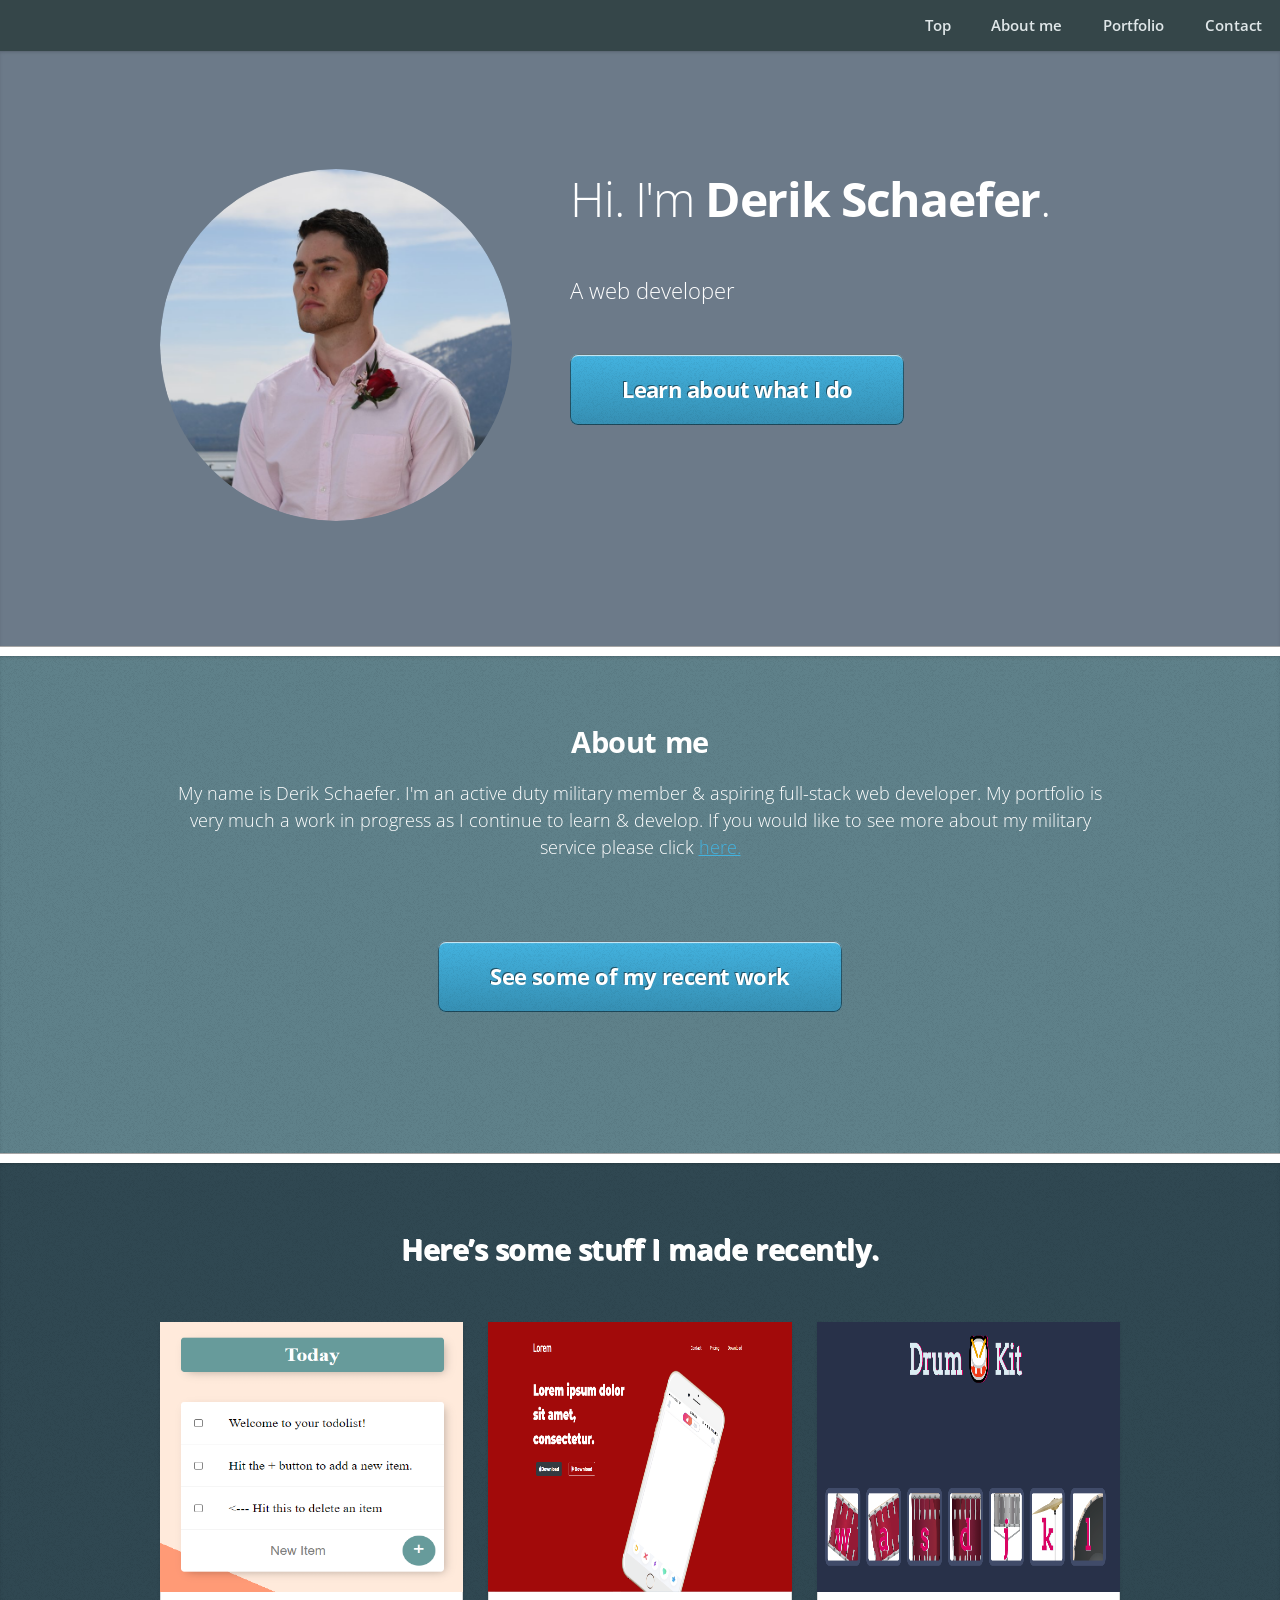
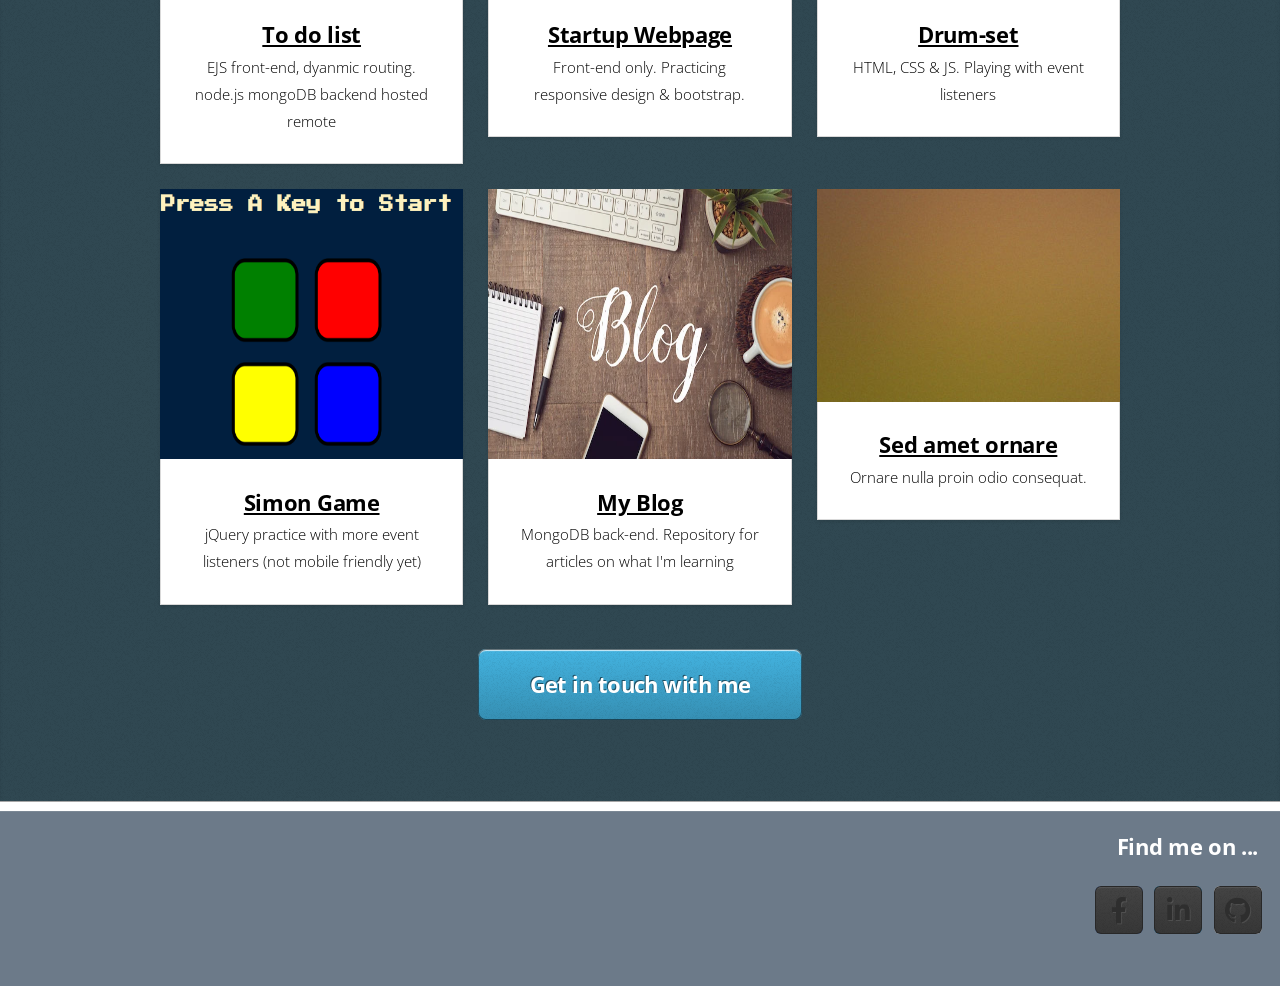
==== commit de8fadb0: "Add files via upload" ====
--- a/index.html
+++ b/index.html
@@ -48,7 +48,7 @@
 						<p>My name is Derik Schaefer. I'm an active duty military member & aspiring full-stack web developer.
 							My portfolio is very much a work in progress as I continue to learn & develop. If you would like to see more
 							about my military service please click
-							 <a href="#">here.</a> <-- (This is a dead-link, my Coast Guard page is a work in progress)</p><br><br><br>
+							 <a href="https://derikschaefer.github.io/CoastGuardPage/">here.</a></p><br><br><br>
 
 						<!--
 
@@ -119,7 +119,7 @@
 							<article class="box style2">
 						<a target="_blank" href="https://derikschaefer.github.io/Simon-Game/" class="image featured"><img class="pic01" src="images/pic03.PNG" alt="" /></a>
 								<h3><a href="#">Simon Game</a></h3>
-									<p class="skills-text">jQuery practice with more event listeners</p>
+									<p class="skills-text">jQuery practice with more event listeners (not mobile friendly yet)</p>
 							</article>
 						</div>
 
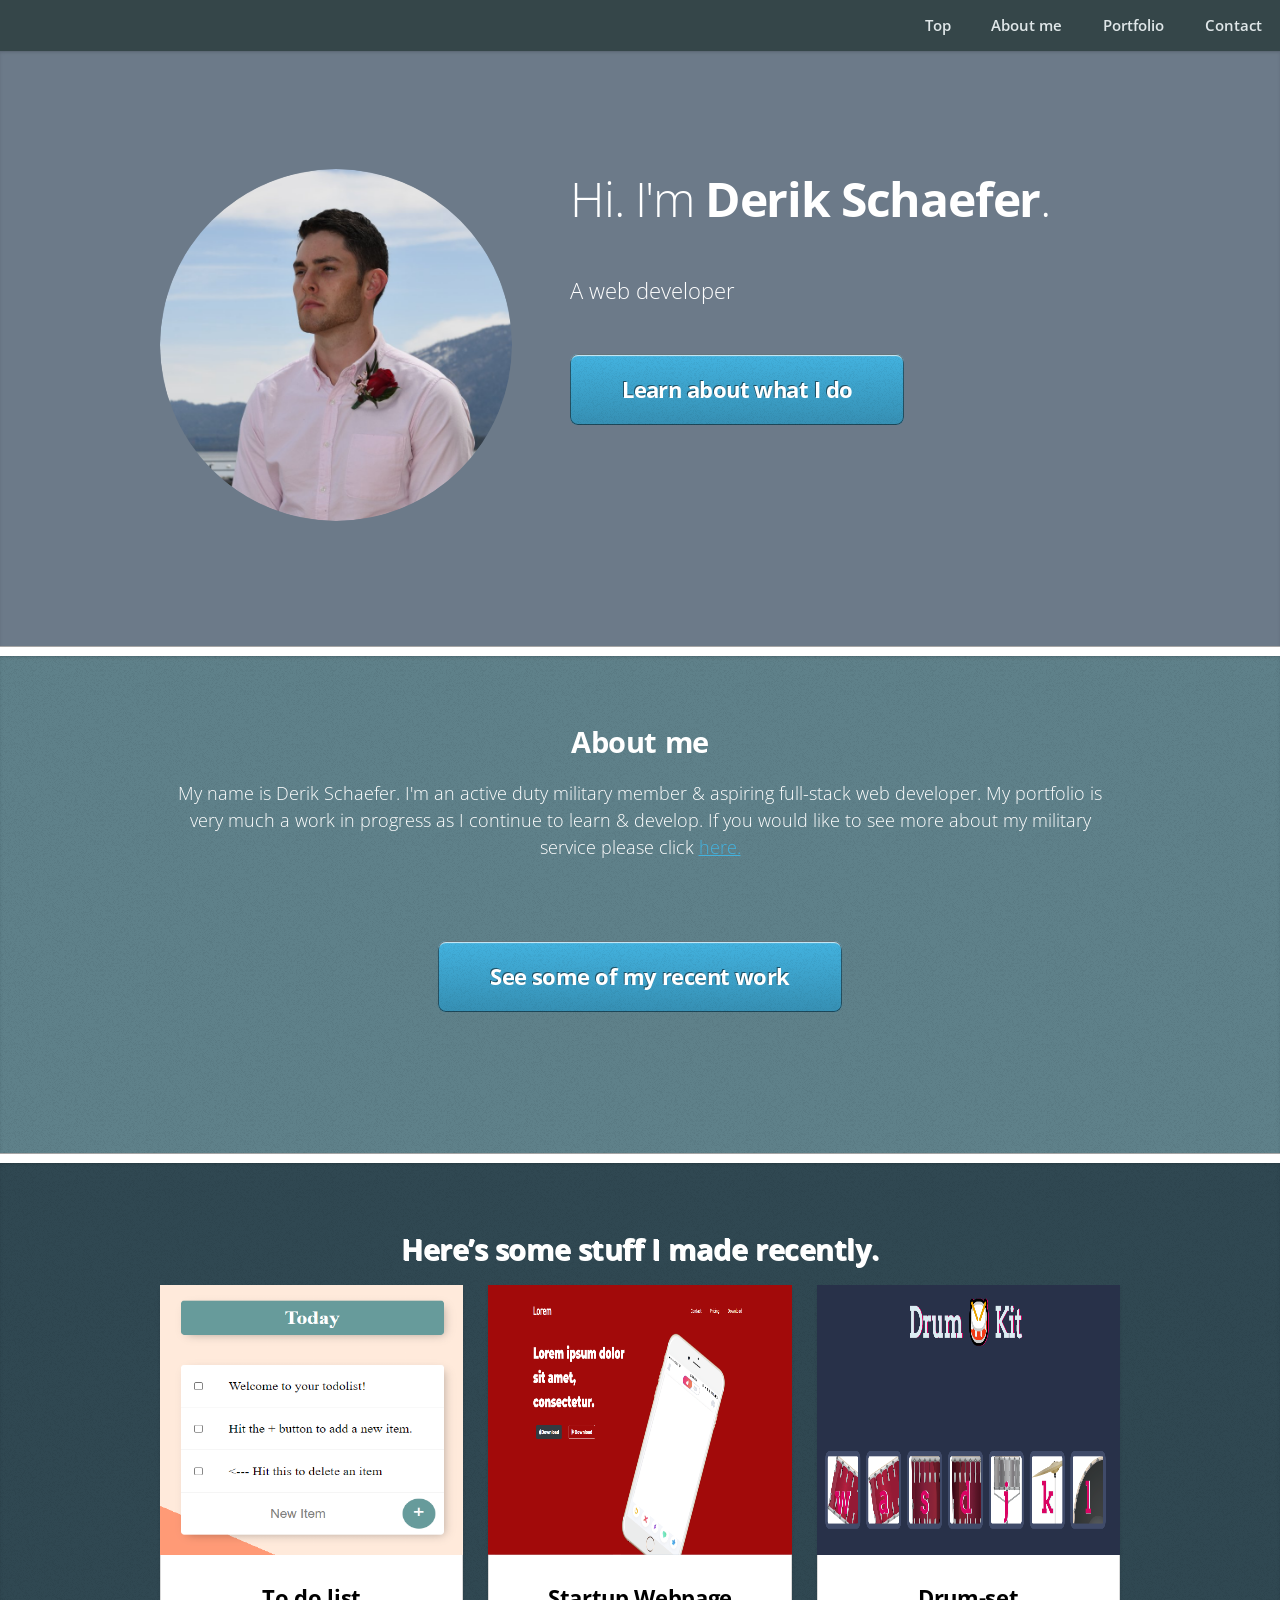
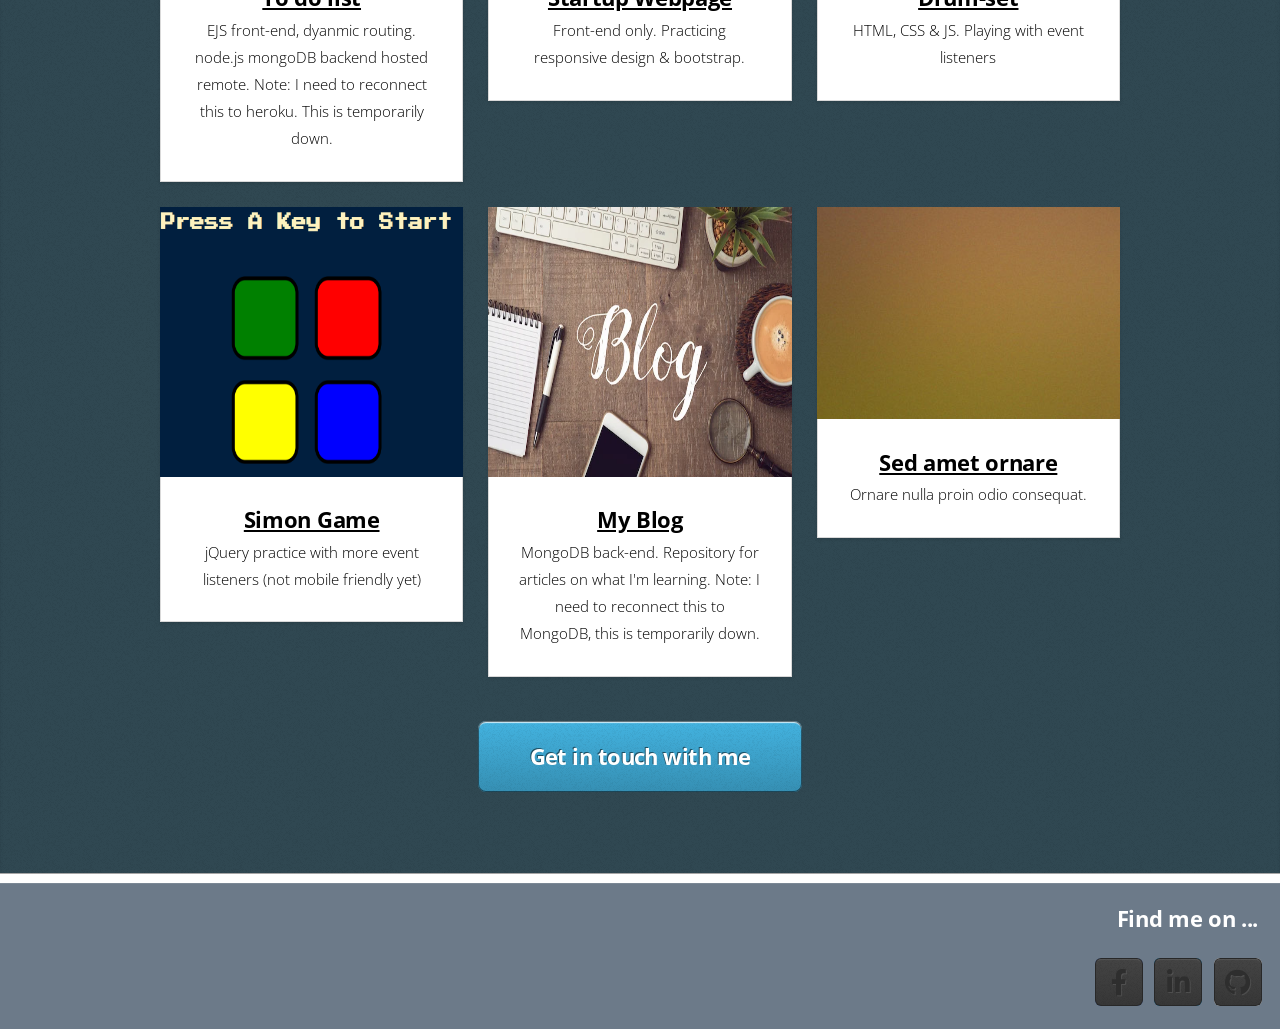
==== commit 4922d670: "first commit" ====
--- a/index.html
+++ b/index.html
@@ -1,236 +1,272 @@
-<!DOCTYPE HTML>
-<html>
-	<head>
-		<title>Derik Schaefer</title>
-		  <link rel="icon" href="Avatar.png">
-		<meta charset="utf-8" />
-		<meta name="viewport" content="width=device-width, initial-scale=1, user-scalable=no" />
-		<link rel="stylesheet" href="assets/css/main.css" />
-	</head>
-	<body class="is-preload">
-
-		<!-- Nav -->
-			<nav id="nav">
-				<ul class="container-nav">
-					<li><a href="#top">Top</a></li>
-					<li><a href="#work">About me</a></li>
-					<li><a href="#portfolio">Portfolio</a></li>
-					<li><a href="#contacts">Contact</a></li>
-				</ul>
-			</nav>
-
-		<!-- Home -->
-			<article id="top" class="wrapper style1">
-				<div class="container">
-					<div class="row">
-						<div class="col-4 col-5-large col-12-medium">
-							<span class="image fit"><img src="images/pink-shirt.png" alt="" /></span>
-						</div>
-						<div class="col-8 col-7-large col-12-medium">
-							<header>
-								<h1>Hi. I'm <strong>Derik Schaefer</strong>.</h1>
-							</header>
-							<!--    Come back to this paragraph below, try to center-->
-							<p>A web developer</p>
-							<a href="#work" class="button large scrolly">Learn about what I do</a>
-						</div>
-					</div>
-				</div>
-			</article>
-
-		<!-- Work -->
-			<hr>
-			<article id="work" class="wrapper style2">
-
-				<div class="container">
-					<header>
-						<h2>About me</h2>
-						<p>My name is Derik Schaefer. I'm an active duty military member & aspiring full-stack web developer.
-							My portfolio is very much a work in progress as I continue to learn & develop. If you would like to see more
-							about my military service please click
-							 <a href="https://derikschaefer.github.io/CoastGuardPage/">here.</a></p><br><br><br>
-
-						<!--
-
-					</header>
-					<div class="row aln-center">
-						<div class="col-4 col-6-medium col-12-small">
-							<section class="box style1">
-								<span class="icon featured fa-comments"></span>
-								<h3>HTML & CSS</h3>
-								<p>Ornare nulla proin odio consequat sapien vestibulum ipsum primis sed amet consequat lorem dolore.</p>
-							</section>
-						</div>
-						<div class="col-4 col-6-medium col-12-small">
-							<section class="box style1">
-								<span class="icon solid featured fa-camera-retro"></span>
-								<h3>Lorem dolor tempus</h3>
-								<p>Ornare nulla proin odio consequat sapien vestibulum ipsum primis sed amet consequat lorem dolore.</p>
-							</section>
-						</div>
-						<div class="col-4 col-6-medium col-12-small">
-							<section class="box style1">
-								<span class="icon featured fa-thumbs-up"></span>
-								<h3>Feugiat posuere</h3>
-								<p>Ornare nulla proin odio consequat sapien vestibulum ipsum primis sed amet consequat lorem dolore.</p>
-							</section>
-						</div>
-					</div>
-					<footer>
-						<p>Lorem ipsum dolor sit sapien vestibulum ipsum primis?</p>
-
-						-->
-						<a href="#portfolio" class="button large scrolly">See some of my recent work</a>
-					</footer>
-				</div>
-			</article>
-
-		<!-- Portfolio -->
-		<hr>
-			<article id="portfolio" class="wrapper style3">
-				<div class="container">
-					<header>
-						<h2>Here’s some stuff I made recently.</h2>
-					<!--	<p>Proin odio consequat  sapien vestibulum consequat lorem dolore feugiat.</p> -->
-					</header>
-					<div class="row">
-						<div class="col-4 col-6-medium col-12-small">
-							<article class="box style2">
-								<a target="_blank" href="https://thawing-citadel-12888.herokuapp.com/" class="image featured"><img class="pic01" src="images/Todolist.PNG" alt="" /></a>
-								<h3><a target="_blank" href="https://thawing-citadel-12888.herokuapp.com/">To do list</a></h3>
-									<p class="skills-text">EJS front-end, dyanmic routing. node.js mongoDB backend hosted remote</p>
-							</article>
-						</div>
-						<div class="col-4 col-6-medium col-12-small">
-							<article class="box style2">
-								<a target="_blank" href="https://derikschaefer.github.io/Startup-Portfolio/" class="image featured"><img class="pic01" src="images/pic01.PNG" alt="" /></a>
-								<h3><a target="_blank" href="https://derikschaefer.github.io/Startup-Portfolio/">Startup Webpage</a></h3>
-								<p class="skills-text">Front-end only. Practicing responsive design & bootstrap.</p>
-							</article>
-						</div>
-						<div class="col-4 col-6-medium col-12-small">
-							<article class="box style2">
-						<a target="_blank" href="https://derikschaefer.github.io/Drums/" class="image featured"><img class="pic01" src="images/pic02.PNG" alt="" /></a>
-								<h3><a target="_blank" href="https://derikschaefer.github.io/Drums/">Drum-set</a></h3>
-									<p class="skills-text">HTML, CSS & JS. Playing with event listeners</p>
-							</article>
-						</div>
-						<div class="col-4 col-6-medium col-12-small">
-							<article class="box style2">
-						<a target="_blank" href="https://derikschaefer.github.io/Simon-Game/" class="image featured"><img class="pic01" src="images/pic03.PNG" alt="" /></a>
-								<h3><a href="#">Simon Game</a></h3>
-									<p class="skills-text">jQuery practice with more event listeners (not mobile friendly yet)</p>
-							</article>
-						</div>
-
-						<div class="col-4 col-6-medium col-12-small">
-							<article class="box style2">
-								<a href="https://morning-hollows-97853.herokuapp.com/" target="_blank" class="image featured"><img class="pic01" src="images/blog.webp" alt="" /></a>
-								<h3><a target="_blank" href="https://morning-hollows-97853.herokuapp.com/">My Blog</a></h3>
-								<p class="skills-text">MongoDB back-end. Repository for articles on what I'm learning</p>
-							</article>
-						</div>
-						<div class="col-4 col-6-medium col-12-small">
-							<article class="box style2">
-								<a href="#" class="image featured"><img src="images/pic06.jpg" alt="" /></a>
-								<h3><a href="#">Sed amet ornare</a></h3>
-									<p class="skills-text">Ornare nulla proin odio consequat.</p>
-							</article>
-						</div>
-					</div>
-					<footer>
-					<!--	<p>Lorem ipsum dolor sit sapien vestibulum ipsum primis?</p> -->
-						<a id="contacts" href="mailto:derik.p.schaefer@gmail.com" class="button large scrolly">Get in touch with me</a>
-					</footer>
-				</div>
-			</article>
-
-		<!-- Contact -->
-		<!--
-			<article id="contact" class="wrapper style4">
-				<div class="container medium">
-					<header>
-						<h2>Have me make stuff for you.</h2>
-						<p>Ornare nulla proin odio consequat sapien vestibulum ipsum.</p>
-					</header>
-					<div class="row">
-						<div class="col-12">
-							<form method="post" action="#">
-								<div class="row">
-									<div class="col-6 col-12-small">
-										<input type="text" name="name" id="name" placeholder="Name" />
-									</div>
-									<div class="col-6 col-12-small">
-										<input type="text" name="email" id="email" placeholder="Email" />
-									</div>
-									<div class="col-12">
-										<input type="text" name="subject" id="subject" placeholder="Subject" />
-									</div>
-									<div class="col-12">
-										<textarea name="message" id="message" placeholder="Message"></textarea>
-									</div>
-									<div class="col-12">
-										<ul class="actions">
-											<li><input type="submit" value="Send Message" /></li>
-											<li><input type="reset" value="Clear Form" class="alt" /></li>
-										</ul>
-									</div>
-								</div>
-							</form>
-						</div>
-
-						-->
-						<div class="col-12">
-							<hr>
-							<h3 class="h3-social" <a href=#contacts></a></a>Find me on ...</h3>
-							<ul class="social">
-
-<!--
-								<li><a href="#" class="icon brands fa-twitter"><span class="label">Twitter</span></a></li>
--->
-								<li><a href="https://www.facebook.com/derik.schaefer" target="_blank" class="icon brands fa-facebook-f"><span class="label">Facebook</span></a></li>
-<!--
-								<li><a href="#" class="icon brands fa-dribbble"><span class="label">Dribbble</span></a></li>
--->
-								<li><a href="https://www.linkedin.com/in/derik-schaefer-b2a7611b6/" target="_blank" class="icon brands fa-linkedin-in"><span class="label">LinkedIn</span></a></li>
-<!--
-								<li><a href="#" class="icon brands fa-tumblr"><span class="label">Tumblr</span></a></li>
-
-								<li><a href="#" class="icon brands fa-google-plus"><span class="label">Google+</span></a></li>
--->
-								<li><a href="https://github.com/DerikSchaefer" target="_blank" class="icon brands fa-github"><span class="label">Github</span></a></li>
-								<!--
-								<li><a href="#" class="icon solid fa-rss"><span>RSS</span></a></li>
-								<li><a href="#" class="icon brands fa-instagram"><span>Instagram</span></a></li>
-								<li><a href="#" class="icon brands fa-foursquare"><span>Foursquare</span></a></li>
-								<li><a href="#" class="icon brands fa-skype"><span>Skype</span></a></li>
-								<li><a href="#" class="icon brands fa-soundcloud"><span>Soundcloud</span></a></li>
-								<li><a href="#" class="icon brands fa-youtube"><span>YouTube</span></a></li>
-								<li><a href="#" class="icon brands fa-blogger"><span>Blogger</span></a></li>
-								<li><a href="#" class="icon brands fa-flickr"><span>Flickr</span></a></li>
-								<li><a href="#" class="icon brands fa-vimeo"><span>Vimeo</span></a></li>
-								-->
-							</ul>
-
-						</div>
-					</div>
-					<footer>
-<!--
-						<ul id="copyright">
-							<li>&copy; Untitled. All rights reserved.</li><li>Design: <a href="http://html5up.net">HTML5 UP</a></li>
-						</ul>
--->
-					</footer>
-				</div>
-			</article>
-
-		<!-- Scripts -->
-			<script src="assets/js/jquery.min.js"></script>
-			<script src="assets/js/jquery.scrolly.min.js"></script>
-			<script src="assets/js/browser.min.js"></script>
-			<script src="assets/js/breakpoints.min.js"></script>
-			<script src="assets/js/util.js"></script>
-			<script src="assets/js/main.js"></script>
-
-	</body>
-</html>
+<!DOCTYPE html>
+<html>
+	<head>
+		<title>Derik Schaefer</title>
+		<link
+			rel="icon"
+			href="Avatar.png"
+		/>
+		<meta charset="utf-8" />
+		<meta
+			name="viewport"
+			content="width=device-width, initial-scale=1, user-scalable=no"
+		/>
+		<link
+			rel="stylesheet"
+			href="assets/css/main.css"
+		/>
+	</head>
+	<body class="is-preload">
+		<!-- Nav -->
+		<nav id="nav">
+			<ul class="container-nav">
+				<li><a href="#top">Top</a></li>
+				<li><a href="#work">About me</a></li>
+				<li><a href="#portfolio">Portfolio</a></li>
+				<li><a href="#contacts">Contact</a></li>
+			</ul>
+		</nav>
+		<!-- Home -->
+		<article
+			id="top"
+			class="wrapper style1"
+		>
+			<div class="container">
+				<div class="row">
+					<div class="col-4 col-5-large col-12-medium">
+						<span class="image fit"
+							><img
+								src="images/pink-shirt.png"
+								alt=""
+						/></span>
+					</div>
+					<div class="col-8 col-7-large col-12-medium">
+						<header>
+							<h1>Hi. I'm <strong>Derik Schaefer</strong>.</h1>
+						</header>
+						<p>A web developer</p>
+						<a
+							href="#work"
+							class="button large scrolly"
+							>Learn about what I do</a
+						>
+					</div>
+				</div>
+			</div>
+		</article>
+		<!-- Work -->
+		<hr />
+		<article
+			id="work"
+			class="wrapper style2"
+		>
+			<div class="container">
+				<header>
+					<h2>About me</h2>
+					<p>
+						My name is Derik Schaefer. I'm an active duty military member &
+						aspiring full-stack web developer. My portfolio is very much a work
+						in progress as I continue to learn & develop. If you would like to
+						see more about my military service please click
+						<a
+							target="_blank"
+							href="https://derikschaefer.github.io/CoastGuardPage/"
+							>here.</a
+						>
+					</p>
+					<br /><br /><br />
+					<a
+						href="#portfolio"
+						class="button large scrolly"
+						>See some of my recent work</a
+					>
+				</header>
+			</div>
+		</article>
+		<!-- Portfolio -->
+		<hr />
+		<article
+			id="portfolio"
+			class="wrapper style3"
+		>
+			<div class="container">
+				<h2>Here’s some stuff I made recently.</h2>
+
+				<div class="row">
+					<div class="col-4 col-6-medium col-12-small">
+						<article class="box style2">
+							<a
+								target="_blank"
+								href="https://thawing-citadel-12888.herokuapp.com/"
+								class="image featured"
+								><img
+									class="pic01"
+									src="images/Todolist.PNG"
+									alt=""
+							/></a>
+							<h3>
+								<a
+									target="_blank"
+									href="https://thawing-citadel-12888.herokuapp.com/"
+									>To do list</a
+								>
+							</h3>
+							<p class="skills-text">
+								EJS front-end, dyanmic routing. node.js mongoDB backend hosted
+								remote. Note: I need to reconnect this to heroku. This is
+								temporarily down.
+							</p>
+						</article>
+					</div>
+					<div class="col-4 col-6-medium col-12-small">
+						<article class="box style2">
+							<a
+								target="_blank"
+								href="https://derikschaefer.github.io/Startup-Portfolio/"
+								class="image featured"
+								><img
+									class="pic01"
+									src="images/pic01.PNG"
+									alt=""
+							/></a>
+							<h3>
+								<a
+									target="_blank"
+									href="https://derikschaefer.github.io/Startup-Portfolio/"
+									>Startup Webpage</a
+								>
+							</h3>
+							<p class="skills-text">
+								Front-end only. Practicing responsive design & bootstrap.
+							</p>
+						</article>
+					</div>
+					<div class="col-4 col-6-medium col-12-small">
+						<article class="box style2">
+							<a
+								target="_blank"
+								href="https://derikschaefer.github.io/Drums/"
+								class="image featured"
+								><img
+									class="pic01"
+									src="images/pic02.PNG"
+									alt=""
+							/></a>
+							<h3>
+								<a
+									target="_blank"
+									href="https://derikschaefer.github.io/Drums/"
+									>Drum-set</a
+								>
+							</h3>
+							<p class="skills-text">
+								HTML, CSS & JS. Playing with event listeners
+							</p>
+						</article>
+					</div>
+					<div class="col-4 col-6-medium col-12-small">
+						<article class="box style2">
+							<a
+								target="_blank"
+								href="https://derikschaefer.github.io/Simon-Game/"
+								class="image featured"
+								><img
+									class="pic01"
+									src="images/pic03.PNG"
+									alt=""
+							/></a>
+							<h3><a href="#">Simon Game</a></h3>
+							<p class="skills-text">
+								jQuery practice with more event listeners (not mobile friendly
+								yet)
+							</p>
+						</article>
+					</div>
+					<div class="col-4 col-6-medium col-12-small">
+						<article class="box style2">
+							<a
+								href="https://morning-hollows-97853.herokuapp.com/"
+								target="_blank"
+								class="image featured"
+								><img
+									class="pic01"
+									src="images/blog.webp"
+									alt=""
+							/></a>
+							<h3>
+								<a
+									target="_blank"
+									href="https://morning-hollows-97853.herokuapp.com/"
+									>My Blog</a
+								>
+							</h3>
+							<p class="skills-text">
+								MongoDB back-end. Repository for articles on what I'm learning.
+								Note: I need to reconnect this to MongoDB, this is temporarily
+								down.
+							</p>
+						</article>
+					</div>
+					<div class="col-4 col-6-medium col-12-small">
+						<article class="box style2">
+							<a
+								href="#"
+								class="image featured"
+								><img
+									src="images/pic06.jpg"
+									alt=""
+							/></a>
+							<h3><a href="#">Sed amet ornare</a></h3>
+							<p class="skills-text">Ornare nulla proin odio consequat.</p>
+						</article>
+					</div>
+				</div>
+				<footer>
+					<a
+						id="contacts"
+						href="mailto:derik.p.schaefer@gmail.com"
+						class="button large scrolly"
+						>Get in touch with me</a
+					>
+				</footer>
+			</div>
+		</article>
+		<div class="col-12">
+			<hr />
+			<h3 class="h3-social">Find me on ...</h3>
+			<ul class="social">
+				<li>
+					<a
+						href="https://www.facebook.com/derik.schaefer"
+						target="_blank"
+						class="icon brands fa-facebook-f"
+						><span class="label">Facebook</span></a
+					>
+				</li>
+				<li>
+					<a
+						href="https://www.linkedin.com/in/derik-schaefer-b2a7611b6/"
+						target="_blank"
+						class="icon brands fa-linkedin-in"
+						><span class="label">LinkedIn</span></a
+					>
+				</li>
+				<li>
+					<a
+						href="https://github.com/DerikSchaefer"
+						target="_blank"
+						class="icon brands fa-github"
+						><span class="label">Github</span></a
+					>
+				</li>
+			</ul>
+		</div>
+		<!-- Scripts -->
+		<script src="assets/js/jquery.min.js"></script>
+		<script src="assets/js/jquery.scrolly.min.js"></script>
+		<script src="assets/js/browser.min.js"></script>
+		<script src="assets/js/breakpoints.min.js"></script>
+		<script src="assets/js/util.js"></script>
+		<script src="assets/js/main.js"></script>
+	</body>
+</html>
--- a/assets/css/main.css
+++ b/assets/css/main.css
@@ -1,2454 +1,2588 @@
-@import url("https://fonts.googleapis.com/css?family=Open+Sans:300,300italic,600,600italic,700");
-@import url("fontawesome-all.min.css");
-
-/*
-	Miniport by HTML5 UP
-	html5up.net | @ajlkn
-	Free for personal and commercial use under the CCA 3.0 license (html5up.net/license)
-*/
-html, body, div, span, applet, object,
-iframe, h1, h2, h3, h4, h5, h6, p, blockquote,
-pre, a, abbr, acronym, address, big, cite,
-code, del, dfn, em, img, ins, kbd, q, s, samp,
-small, strike, strong, sub, sup, tt, var, b,
-u, i, center, dl, dt, dd, ol, ul, li, fieldset,
-form, label, legend, table, caption, tbody,
-tfoot, thead, tr, th, td, article, aside,
-canvas, details, embed, figure, figcaption,
-footer, header, hgroup, menu, nav, output, ruby,
-section, summary, time, mark, audio, video {
-  margin: 0;
-  padding: 0;
-  border: 0;
-  font-size: 100%;
-  font: inherit;
-  vertical-align: baseline;
-}
-
-article, aside, details, figcaption, figure,
-footer, header, hgroup, menu, nav, section {
-  display: block;
-}
-
-body {
-  line-height: 1;
-  background-color: #6c7a89;
-}
-
-ol, ul {
-  list-style: none;
-}
-
-blockquote, q {
-  quotes: none;
-}
-
-blockquote:before, blockquote:after, q:before, q:after {
-  content: '';
-  content: none;
-}
-
-table {
-  border-collapse: collapse;
-  border-spacing: 0;
-}
-
-body {
-  -webkit-text-size-adjust: none;
-}
-
-mark {
-  background-color: transparent;
-  color: inherit;
-}
-
-input::-moz-focus-inner {
-  border: 0;
-  padding: 0;
-}
-
-input, select, textarea {
-  -moz-appearance: none;
-  -webkit-appearance: none;
-  -ms-appearance: none;
-  appearance: none;
-}
-
-/* Basic */
-html {
-  box-sizing: border-box;
-}
-
-*, *:before, *:after {
-  box-sizing: inherit;
-}
-
-body {
-  padding-top: 3.5em;
-}
-
-body.is-preload *, body.is-preload *:before, body.is-preload *:after {
-  -moz-animation: none !important;
-  -webkit-animation: none !important;
-  -ms-animation: none !important;
-  animation: none !important;
-  -moz-transition: none !important;
-  -webkit-transition: none !important;
-  -ms-transition: none !important;
-  transition: none !important;
-}
-
-body, input, textarea, select {
-  font-family: 'Open Sans', sans-serif;
-  line-height: 1.85em;
-  color: #fff;
-  font-weight: 300;
-  font-size: 13pt;
-}
-
-a {
-  -moz-transition: color .2s ease-in-out;
-  -webkit-transition: color .2s ease-in-out;
-  -ms-transition: color .2s ease-in-out;
-  transition: color .2s ease-in-out;
-  color: #43B3E0;
-  text-decoration: underline;
-}
-
-a:hover {
-  color: #43bff0 !important;
-}
-
-a img {
-  border: 0;
-}
-
-b, strong {
-  font-weight: 600;
-  color: #3e3e3e;
-}
-
-i, em {
-  font-style: italic;
-}
-
-sub {
-  position: relative;
-  top: 0.5em;
-  font-size: 0.8em;
-}
-
-sup {
-  position: relative;
-  top: -0.5em;
-  font-size: 0.8em;
-}
-
-blockquote {
-  border-left: solid 0.75em #fff;
-  padding: 1em 0 1em 1.5em;
-  font-style: italic;
-}
-
-h1, h2, h3, h4, h5, h6 {
-  color: #fff;
-  margin: 0 0 0.75em 0;
-}
-
-h1 a, h2 a, h4 a, h5 a, h6 a {
-  text-decoration: none;
-  color: #fff;
-}
-
-h3 a {
-  color: black;
-}
-
-h2, h3, h4, h5, h6 {
-  font-weight: 700;
-}
-
-h1 {
-  font-size: 3.25em;
-  letter-spacing: -0.025em;
-  font-weight: 300;
-  color: #fff;
-}
-
-h1 strong {
-  font-weight: 700;
-  color: #fff;
-}
-
-h2 {
-  font-size: 2em;
-  letter-spacing: -0.015em;
-}
-
-h3 {
-  font-size: 1.5em;
-  letter-spacing: -0.015em;
-}
-
-em, i {
-  font-style: italic;
-}
-
-br.clear {
-  clear: both;
-}
-
-hr {
-  border: 0;
-  border-top: solid 1px #444;
-  border-top-color: rgba(0, 0, 0, 0.35);
-  box-shadow: 0px 1px 0px 0px rgba(255, 255, 255, 0.1);
-  height: 1px;
-  margin: 3em 0;
-}
-
-p, ul, ol, dl, table {
-  margin-bottom: 2em;
-  color: #fff;
-}
-
-header {
-  margin: 0 0 3em 0;
-}
-
-header>p {
-  font-size: 1.25em;
-  margin: 0;
-}
-
-footer {
-  margin: 3em 0 0 0;
-}
-
-footer>p {
-  font-size: 1.25em;
-}
-
-/* Container */
-.container {
-  margin: 0 auto;
-  max-width: calc(100% - 50px);
-  width: 1200px;
-}
-
-.container-nav {
-  margin: 0 auto;
-  max-width: calc(100%- 50px);
-  width: 1200px;
-	margin-right: 0;
-}
-
-.container.medium {
-  width: 900px;
-}
-
-@media screen and (max-width: 1680px) {
-  .container {
-    width: 1200px;
-  }
-
-  .container-nav {
-    width: 1200px;
-  }
-
-  .container.medium {
-    width: 900px;
-  }
-}
-
-@media screen and (max-width: 1280px) {
-  .container {
-    width: 960px;
-  }
-
-  .container-nav {
-    width: 960px;
-  }
-
-  .container.medium {
-    width: 720px;
-  }
-}
-
-@media screen and (max-width: 980px) {
-  .container {
-    width: 100%;
-  }
-
-  .container-nav {
-    width: 100%;
-  }
-
-  .container.medium {
-    width: 75%;
-  }
-}
-
-@media screen and (max-width: 736px) {
-  .container {
-    width: 100%;
-    max-width: calc(100% - 30px);
-  }
-
-  .container-nav {
-    width: 100%;
-    max-width: calc(100% - 30px);
-  }
-
-  .container.medium {
-    width: 100%;
-  }
-}
-
-/* Row */
-.row {
-  display: flex;
-  flex-wrap: wrap;
-  box-sizing: border-box;
-  align-items: stretch;
-}
-
-.row>* {
-  box-sizing: border-box;
-}
-
-.row.gtr-uniform>*> :last-child {
-  margin-bottom: 0;
-}
-
-.row.aln-left {
-  justify-content: flex-start;
-}
-
-.row.aln-center {
-  justify-content: center;
-}
-
-.row.aln-right {
-  justify-content: flex-end;
-}
-
-.row.aln-top {
-  align-items: flex-start;
-}
-
-.row.aln-middle {
-  align-items: center;
-}
-
-.row.aln-bottom {
-  align-items: flex-end;
-}
-
-.row>.imp {
-  order: -1;
-}
-
-.row>.col-1 {
-  width: 8.33333%;
-}
-
-.row>.off-1 {
-  margin-left: 8.33333%;
-}
-
-.row>.col-2 {
-  width: 16.66667%;
-}
-
-.row>.off-2 {
-  margin-left: 16.66667%;
-}
-
-.row>.col-3 {
-  width: 25%;
-}
-
-.row>.off-3 {
-  margin-left: 25%;
-}
-
-.row>.col-4 {
-  width: 33.33333%;
-}
-
-.row>.off-4 {
-  margin-left: 33.33333%;
-}
-
-.row>.col-5 {
-  width: 41.66667%;
-}
-
-.row>.off-5 {
-  margin-left: 41.66667%;
-}
-
-.row>.col-6 {
-  width: 50%;
-}
-
-.row>.off-6 {
-  margin-left: 50%;
-}
-
-.row>.col-7 {
-  width: 58.33333%;
-}
-
-.row>.off-7 {
-  margin-left: 58.33333%;
-}
-
-.row>.col-8 {
-  width: 66.66667%;
-}
-
-.row>.off-8 {
-  margin-left: 66.66667%;
-}
-
-.row>.col-9 {
-  width: 75%;
-}
-
-.row>.off-9 {
-  margin-left: 75%;
-}
-
-.row>.col-10 {
-  width: 83.33333%;
-}
-
-.row>.off-10 {
-  margin-left: 83.33333%;
-}
-
-.row>.col-11 {
-  width: 91.66667%;
-}
-
-.row>.off-11 {
-  margin-left: 91.66667%;
-}
-
-.row>.col-12 {
-  width: 100%;
-}
-
-.row>.off-12 {
-  margin-left: 100%;
-}
-
-.row.gtr-0 {
-  margin-top: 0px;
-  margin-left: 0px;
-}
-
-.row.gtr-0>* {
-  padding: 0px 0 0 0px;
-}
-
-.row.gtr-0.gtr-uniform {
-  margin-top: 0px;
-}
-
-.row.gtr-0.gtr-uniform>* {
-  padding-top: 0px;
-}
-
-.row.gtr-25 {
-  margin-top: -6.25px;
-  margin-left: -6.25px;
-}
-
-.row.gtr-25>* {
-  padding: 6.25px 0 0 6.25px;
-}
-
-.row.gtr-25.gtr-uniform {
-  margin-top: -6.25px;
-}
-
-.row.gtr-25.gtr-uniform>* {
-  padding-top: 6.25px;
-}
-
-.row.gtr-50 {
-  margin-top: -12.5px;
-  margin-left: -12.5px;
-}
-
-.row.gtr-50>* {
-  padding: 12.5px 0 0 12.5px;
-}
-
-.row.gtr-50.gtr-uniform {
-  margin-top: -12.5px;
-}
-
-.row.gtr-50.gtr-uniform>* {
-  padding-top: 12.5px;
-}
-
-.row {
-  margin-top: -25px;
-  margin-left: -25px;
-}
-
-.row>* {
-  padding: 25px 0 0 25px;
-}
-
-.row.gtr-uniform {
-  margin-top: -25px;
-}
-
-.row.gtr-uniform>* {
-  padding-top: 25px;
-}
-
-.row.gtr-150 {
-  margin-top: -37.5px;
-  margin-left: -37.5px;
-}
-
-.row.gtr-150>* {
-  padding: 37.5px 0 0 37.5px;
-}
-
-.row.gtr-150.gtr-uniform {
-  margin-top: -37.5px;
-}
-
-.row.gtr-150.gtr-uniform>* {
-  padding-top: 37.5px;
-}
-
-.row.gtr-200 {
-  margin-top: -50px;
-  margin-left: -50px;
-}
-
-.row.gtr-200>* {
-  padding: 50px 0 0 50px;
-}
-
-.row.gtr-200.gtr-uniform {
-  margin-top: -50px;
-}
-
-.row.gtr-200.gtr-uniform>* {
-  padding-top: 50px;
-}
-
-@media screen and (max-width: 1680px) {
-  .row {
-    display: flex;
-    flex-wrap: wrap;
-    box-sizing: border-box;
-    align-items: stretch;
-  }
-
-  .row>* {
-    box-sizing: border-box;
-  }
-
-  .row.gtr-uniform>*> :last-child {
-    margin-bottom: 0;
-  }
-
-  .row.aln-left {
-    justify-content: flex-start;
-  }
-
-  .row.aln-center {
-    justify-content: center;
-  }
-
-  .row.aln-right {
-    justify-content: flex-end;
-  }
-
-  .row.aln-top {
-    align-items: flex-start;
-  }
-
-  .row.aln-middle {
-    align-items: center;
-  }
-
-  .row.aln-bottom {
-    align-items: flex-end;
-  }
-
-  .row>.imp-xlarge {
-    order: -1;
-  }
-
-  .row>.col-1-xlarge {
-    width: 8.33333%;
-  }
-
-  .row>.off-1-xlarge {
-    margin-left: 8.33333%;
-  }
-
-  .row>.col-2-xlarge {
-    width: 16.66667%;
-  }
-
-  .row>.off-2-xlarge {
-    margin-left: 16.66667%;
-  }
-
-  .row>.col-3-xlarge {
-    width: 25%;
-  }
-
-  .row>.off-3-xlarge {
-    margin-left: 25%;
-  }
-
-  .row>.col-4-xlarge {
-    width: 33.33333%;
-  }
-
-  .row>.off-4-xlarge {
-    margin-left: 33.33333%;
-  }
-
-  .row>.col-5-xlarge {
-    width: 41.66667%;
-  }
-
-  .row>.off-5-xlarge {
-    margin-left: 41.66667%;
-  }
-
-  .row>.col-6-xlarge {
-    width: 50%;
-  }
-
-  .row>.off-6-xlarge {
-    margin-left: 50%;
-  }
-
-  .row>.col-7-xlarge {
-    width: 58.33333%;
-  }
-
-  .row>.off-7-xlarge {
-    margin-left: 58.33333%;
-  }
-
-  .row>.col-8-xlarge {
-    width: 66.66667%;
-  }
-
-  .row>.off-8-xlarge {
-    margin-left: 66.66667%;
-  }
-
-  .row>.col-9-xlarge {
-    width: 75%;
-  }
-
-  .row>.off-9-xlarge {
-    margin-left: 75%;
-  }
-
-  .row>.col-10-xlarge {
-    width: 83.33333%;
-  }
-
-  .row>.off-10-xlarge {
-    margin-left: 83.33333%;
-  }
-
-  .row>.col-11-xlarge {
-    width: 91.66667%;
-  }
-
-  .row>.off-11-xlarge {
-    margin-left: 91.66667%;
-  }
-
-  .row>.col-12-xlarge {
-    width: 100%;
-  }
-
-  .row>.off-12-xlarge {
-    margin-left: 100%;
-  }
-
-  .row.gtr-0 {
-    margin-top: 0px;
-    margin-left: 0px;
-  }
-
-  .row.gtr-0>* {
-    padding: 0px 0 0 0px;
-  }
-
-  .row.gtr-0.gtr-uniform {
-    margin-top: 0px;
-  }
-
-  .row.gtr-0.gtr-uniform>* {
-    padding-top: 0px;
-  }
-
-  .row.gtr-25 {
-    margin-top: -6.25px;
-    margin-left: -6.25px;
-  }
-
-  .row.gtr-25>* {
-    padding: 6.25px 0 0 6.25px;
-  }
-
-  .row.gtr-25.gtr-uniform {
-    margin-top: -6.25px;
-  }
-
-  .row.gtr-25.gtr-uniform>* {
-    padding-top: 6.25px;
-  }
-
-  .row.gtr-50 {
-    margin-top: -12.5px;
-    margin-left: -12.5px;
-  }
-
-  .row.gtr-50>* {
-    padding: 12.5px 0 0 12.5px;
-  }
-
-  .row.gtr-50.gtr-uniform {
-    margin-top: -12.5px;
-  }
-
-  .row.gtr-50.gtr-uniform>* {
-    padding-top: 12.5px;
-  }
-
-  .row {
-    margin-top: -25px;
-    margin-left: -25px;
-  }
-
-  .row>* {
-    padding: 25px 0 0 25px;
-  }
-
-  .row.gtr-uniform {
-    margin-top: -25px;
-  }
-
-  .row.gtr-uniform>* {
-    padding-top: 25px;
-  }
-
-  .row.gtr-150 {
-    margin-top: -37.5px;
-    margin-left: -37.5px;
-  }
-
-  .row.gtr-150>* {
-    padding: 37.5px 0 0 37.5px;
-  }
-
-  .row.gtr-150.gtr-uniform {
-    margin-top: -37.5px;
-  }
-
-  .row.gtr-150.gtr-uniform>* {
-    padding-top: 37.5px;
-  }
-
-  .row.gtr-200 {
-    margin-top: -50px;
-    margin-left: -50px;
-  }
-
-  .row.gtr-200>* {
-    padding: 50px 0 0 50px;
-  }
-
-  .row.gtr-200.gtr-uniform {
-    margin-top: -50px;
-  }
-
-  .row.gtr-200.gtr-uniform>* {
-    padding-top: 50px;
-  }
-}
-
-@media screen and (max-width: 1280px) {
-  .row {
-    display: flex;
-    flex-wrap: wrap;
-    box-sizing: border-box;
-    align-items: stretch;
-  }
-
-  .row>* {
-    box-sizing: border-box;
-  }
-
-  .row.gtr-uniform>*> :last-child {
-    margin-bottom: 0;
-  }
-
-  .row.aln-left {
-    justify-content: flex-start;
-  }
-
-  .row.aln-center {
-    justify-content: center;
-  }
-
-  .row.aln-right {
-    justify-content: flex-end;
-  }
-
-  .row.aln-top {
-    align-items: flex-start;
-  }
-
-  .row.aln-middle {
-    align-items: center;
-  }
-
-  .row.aln-bottom {
-    align-items: flex-end;
-  }
-
-  .row>.imp-large {
-    order: -1;
-  }
-
-  .row>.col-1-large {
-    width: 8.33333%;
-  }
-
-  .row>.off-1-large {
-    margin-left: 8.33333%;
-  }
-
-  .row>.col-2-large {
-    width: 16.66667%;
-  }
-
-  .row>.off-2-large {
-    margin-left: 16.66667%;
-  }
-
-  .row>.col-3-large {
-    width: 25%;
-  }
-
-  .row>.off-3-large {
-    margin-left: 25%;
-  }
-
-  .row>.col-4-large {
-    width: 33.33333%;
-  }
-
-  .row>.off-4-large {
-    margin-left: 33.33333%;
-  }
-
-  .row>.col-5-large {
-    width: 41.66667%;
-  }
-
-  .row>.off-5-large {
-    margin-left: 41.66667%;
-  }
-
-  .row>.col-6-large {
-    width: 50%;
-  }
-
-  .row>.off-6-large {
-    margin-left: 50%;
-  }
-
-  .row>.col-7-large {
-    width: 58.33333%;
-  }
-
-  .row>.off-7-large {
-    margin-left: 58.33333%;
-  }
-
-  .row>.col-8-large {
-    width: 66.66667%;
-  }
-
-  .row>.off-8-large {
-    margin-left: 66.66667%;
-  }
-
-  .row>.col-9-large {
-    width: 75%;
-  }
-
-  .row>.off-9-large {
-    margin-left: 75%;
-  }
-
-  .row>.col-10-large {
-    width: 83.33333%;
-  }
-
-  .row>.off-10-large {
-    margin-left: 83.33333%;
-  }
-
-  .row>.col-11-large {
-    width: 91.66667%;
-  }
-
-  .row>.off-11-large {
-    margin-left: 91.66667%;
-  }
-
-  .row>.col-12-large {
-    width: 100%;
-  }
-
-  .row>.off-12-large {
-    margin-left: 100%;
-  }
-
-  .row.gtr-0 {
-    margin-top: 0px;
-    margin-left: 0px;
-  }
-
-  .row.gtr-0>* {
-    padding: 0px 0 0 0px;
-  }
-
-  .row.gtr-0.gtr-uniform {
-    margin-top: 0px;
-  }
-
-  .row.gtr-0.gtr-uniform>* {
-    padding-top: 0px;
-  }
-
-  .row.gtr-25 {
-    margin-top: -6.25px;
-    margin-left: -6.25px;
-  }
-
-  .row.gtr-25>* {
-    padding: 6.25px 0 0 6.25px;
-  }
-
-  .row.gtr-25.gtr-uniform {
-    margin-top: -6.25px;
-  }
-
-  .row.gtr-25.gtr-uniform>* {
-    padding-top: 6.25px;
-  }
-
-  .row.gtr-50 {
-    margin-top: -12.5px;
-    margin-left: -12.5px;
-  }
-
-  .row.gtr-50>* {
-    padding: 12.5px 0 0 12.5px;
-  }
-
-  .row.gtr-50.gtr-uniform {
-    margin-top: -12.5px;
-  }
-
-  .row.gtr-50.gtr-uniform>* {
-    padding-top: 12.5px;
-  }
-
-  .row {
-    margin-top: -25px;
-    margin-left: -25px;
-  }
-
-  .row>* {
-    padding: 25px 0 0 25px;
-  }
-
-  .row.gtr-uniform {
-    margin-top: -25px;
-  }
-
-  .row.gtr-uniform>* {
-    padding-top: 25px;
-  }
-
-  .row.gtr-150 {
-    margin-top: -37.5px;
-    margin-left: -37.5px;
-  }
-
-  .row.gtr-150>* {
-    padding: 37.5px 0 0 37.5px;
-  }
-
-  .row.gtr-150.gtr-uniform {
-    margin-top: -37.5px;
-  }
-
-  .row.gtr-150.gtr-uniform>* {
-    padding-top: 37.5px;
-  }
-
-  .row.gtr-200 {
-    margin-top: -50px;
-    margin-left: -50px;
-  }
-
-  .row.gtr-200>* {
-    padding: 50px 0 0 50px;
-  }
-
-  .row.gtr-200.gtr-uniform {
-    margin-top: -50px;
-  }
-
-  .row.gtr-200.gtr-uniform>* {
-    padding-top: 50px;
-  }
-}
-
-@media screen and (max-width: 980px) {
-  .row {
-    display: flex;
-    flex-wrap: wrap;
-    box-sizing: border-box;
-    align-items: stretch;
-  }
-
-  .row>* {
-    box-sizing: border-box;
-  }
-
-  .row.gtr-uniform>*> :last-child {
-    margin-bottom: 0;
-  }
-
-  .row.aln-left {
-    justify-content: flex-start;
-  }
-
-  .row.aln-center {
-    justify-content: center;
-  }
-
-  .row.aln-right {
-    justify-content: flex-end;
-  }
-
-  .row.aln-top {
-    align-items: flex-start;
-  }
-
-  .row.aln-middle {
-    align-items: center;
-  }
-
-  .row.aln-bottom {
-    align-items: flex-end;
-  }
-
-  .row>.imp-medium {
-    order: -1;
-  }
-
-  .row>.col-1-medium {
-    width: 8.33333%;
-  }
-
-  .row>.off-1-medium {
-    margin-left: 8.33333%;
-  }
-
-  .row>.col-2-medium {
-    width: 16.66667%;
-  }
-
-  .row>.off-2-medium {
-    margin-left: 16.66667%;
-  }
-
-  .row>.col-3-medium {
-    width: 25%;
-  }
-
-  .row>.off-3-medium {
-    margin-left: 25%;
-  }
-
-  .row>.col-4-medium {
-    width: 33.33333%;
-  }
-
-  .row>.off-4-medium {
-    margin-left: 33.33333%;
-  }
-
-  .row>.col-5-medium {
-    width: 41.66667%;
-  }
-
-  .row>.off-5-medium {
-    margin-left: 41.66667%;
-  }
-
-  .row>.col-6-medium {
-    width: 50%;
-  }
-
-  .row>.off-6-medium {
-    margin-left: 50%;
-  }
-
-  .row>.col-7-medium {
-    width: 58.33333%;
-  }
-
-  .row>.off-7-medium {
-    margin-left: 58.33333%;
-  }
-
-  .row>.col-8-medium {
-    width: 66.66667%;
-  }
-
-  .row>.off-8-medium {
-    margin-left: 66.66667%;
-  }
-
-  .row>.col-9-medium {
-    width: 75%;
-  }
-
-  .row>.off-9-medium {
-    margin-left: 75%;
-  }
-
-  .row>.col-10-medium {
-    width: 83.33333%;
-  }
-
-  .row>.off-10-medium {
-    margin-left: 83.33333%;
-  }
-
-  .row>.col-11-medium {
-    width: 91.66667%;
-  }
-
-  .row>.off-11-medium {
-    margin-left: 91.66667%;
-  }
-
-  .row>.col-12-medium {
-    width: 100%;
-  }
-
-  .row>.off-12-medium {
-    margin-left: 100%;
-  }
-
-  .row.gtr-0 {
-    margin-top: 0px;
-    margin-left: 0px;
-  }
-
-  .row.gtr-0>* {
-    padding: 0px 0 0 0px;
-  }
-
-  .row.gtr-0.gtr-uniform {
-    margin-top: 0px;
-  }
-
-  .row.gtr-0.gtr-uniform>* {
-    padding-top: 0px;
-  }
-
-  .row.gtr-25 {
-    margin-top: -6.25px;
-    margin-left: -6.25px;
-  }
-
-  .row.gtr-25>* {
-    padding: 6.25px 0 0 6.25px;
-  }
-
-  .row.gtr-25.gtr-uniform {
-    margin-top: -6.25px;
-  }
-
-  .row.gtr-25.gtr-uniform>* {
-    padding-top: 6.25px;
-  }
-
-  .row.gtr-50 {
-    margin-top: -12.5px;
-    margin-left: -12.5px;
-  }
-
-  .row.gtr-50>* {
-    padding: 12.5px 0 0 12.5px;
-  }
-
-  .row.gtr-50.gtr-uniform {
-    margin-top: -12.5px;
-  }
-
-  .row.gtr-50.gtr-uniform>* {
-    padding-top: 12.5px;
-  }
-
-  .row {
-    margin-top: -25px;
-    margin-left: -25px;
-  }
-
-  .row>* {
-    padding: 25px 0 0 25px;
-  }
-
-  .row.gtr-uniform {
-    margin-top: -25px;
-  }
-
-  .row.gtr-uniform>* {
-    padding-top: 25px;
-  }
-
-  .row.gtr-150 {
-    margin-top: -37.5px;
-    margin-left: -37.5px;
-  }
-
-  .row.gtr-150>* {
-    padding: 37.5px 0 0 37.5px;
-  }
-
-  .row.gtr-150.gtr-uniform {
-    margin-top: -37.5px;
-  }
-
-  .row.gtr-150.gtr-uniform>* {
-    padding-top: 37.5px;
-  }
-
-  .row.gtr-200 {
-    margin-top: -50px;
-    margin-left: -50px;
-  }
-
-  .row.gtr-200>* {
-    padding: 50px 0 0 50px;
-  }
-
-  .row.gtr-200.gtr-uniform {
-    margin-top: -50px;
-  }
-
-  .row.gtr-200.gtr-uniform>* {
-    padding-top: 50px;
-  }
-}
-
-@media screen and (max-width: 736px) {
-  .row {
-    display: flex;
-    flex-wrap: wrap;
-    box-sizing: border-box;
-    align-items: stretch;
-  }
-
-  .row>* {
-    box-sizing: border-box;
-  }
-
-  .row.gtr-uniform>*> :last-child {
-    margin-bottom: 0;
-  }
-
-  .row.aln-left {
-    justify-content: flex-start;
-  }
-
-  .row.aln-center {
-    justify-content: center;
-  }
-
-  .row.aln-right {
-    justify-content: flex-end;
-  }
-
-  .row.aln-top {
-    align-items: flex-start;
-  }
-
-  .row.aln-middle {
-    align-items: center;
-  }
-
-  .row.aln-bottom {
-    align-items: flex-end;
-  }
-
-  .row>.imp-small {
-    order: -1;
-  }
-
-  .row>.col-1-small {
-    width: 8.33333%;
-  }
-
-  .row>.off-1-small {
-    margin-left: 8.33333%;
-  }
-
-  .row>.col-2-small {
-    width: 16.66667%;
-  }
-
-  .row>.off-2-small {
-    margin-left: 16.66667%;
-  }
-
-  .row>.col-3-small {
-    width: 25%;
-  }
-
-  .row>.off-3-small {
-    margin-left: 25%;
-  }
-
-  .row>.col-4-small {
-    width: 33.33333%;
-  }
-
-  .row>.off-4-small {
-    margin-left: 33.33333%;
-  }
-
-  .row>.col-5-small {
-    width: 41.66667%;
-  }
-
-  .row>.off-5-small {
-    margin-left: 41.66667%;
-  }
-
-  .row>.col-6-small {
-    width: 50%;
-  }
-
-  .row>.off-6-small {
-    margin-left: 50%;
-  }
-
-  .row>.col-7-small {
-    width: 58.33333%;
-  }
-
-  .row>.off-7-small {
-    margin-left: 58.33333%;
-  }
-
-  .row>.col-8-small {
-    width: 66.66667%;
-  }
-
-  .row>.off-8-small {
-    margin-left: 66.66667%;
-  }
-
-  .row>.col-9-small {
-    width: 75%;
-  }
-
-  .row>.off-9-small {
-    margin-left: 75%;
-  }
-
-  .row>.col-10-small {
-    width: 83.33333%;
-  }
-
-  .row>.off-10-small {
-    margin-left: 83.33333%;
-  }
-
-  .row>.col-11-small {
-    width: 91.66667%;
-  }
-
-  .row>.off-11-small {
-    margin-left: 91.66667%;
-  }
-
-  .row>.col-12-small {
-    width: 100%;
-  }
-
-  .row>.off-12-small {
-    margin-left: 100%;
-  }
-
-  .row.gtr-0 {
-    margin-top: 0px;
-    margin-left: 0px;
-  }
-
-  .row.gtr-0>* {
-    padding: 0px 0 0 0px;
-  }
-
-  .row.gtr-0.gtr-uniform {
-    margin-top: 0px;
-  }
-
-  .row.gtr-0.gtr-uniform>* {
-    padding-top: 0px;
-  }
-
-  .row.gtr-25 {
-    margin-top: -3.75px;
-    margin-left: -3.75px;
-  }
-
-  .row.gtr-25>* {
-    padding: 3.75px 0 0 3.75px;
-  }
-
-  .row.gtr-25.gtr-uniform {
-    margin-top: -3.75px;
-  }
-
-  .row.gtr-25.gtr-uniform>* {
-    padding-top: 3.75px;
-  }
-
-  .row.gtr-50 {
-    margin-top: -7.5px;
-    margin-left: -7.5px;
-  }
-
-  .row.gtr-50>* {
-    padding: 7.5px 0 0 7.5px;
-  }
-
-  .row.gtr-50.gtr-uniform {
-    margin-top: -7.5px;
-  }
-
-  .row.gtr-50.gtr-uniform>* {
-    padding-top: 7.5px;
-  }
-
-  .row {
-    margin-top: -15px;
-    margin-left: -15px;
-  }
-
-  .row>* {
-    padding: 15px 0 0 15px;
-  }
-
-  .row.gtr-uniform {
-    margin-top: -15px;
-  }
-
-  .row.gtr-uniform>* {
-    padding-top: 15px;
-  }
-
-  .row.gtr-150 {
-    margin-top: -22.5px;
-    margin-left: -22.5px;
-  }
-
-  .row.gtr-150>* {
-    padding: 22.5px 0 0 22.5px;
-  }
-
-  .row.gtr-150.gtr-uniform {
-    margin-top: -22.5px;
-  }
-
-  .row.gtr-150.gtr-uniform>* {
-    padding-top: 22.5px;
-  }
-
-  .row.gtr-200 {
-    margin-top: -30px;
-    margin-left: -30px;
-  }
-
-  .row.gtr-200>* {
-    padding: 30px 0 0 30px;
-  }
-
-  .row.gtr-200.gtr-uniform {
-    margin-top: -30px;
-  }
-
-  .row.gtr-200.gtr-uniform>* {
-    padding-top: 30px;
-  }
-}
-
-/* Form */
-form label {
-  color: #3e3e3e;
-  font-weight: 700;
-  display: block;
-  margin: 0 0 0.5em 0;
-}
-
-form input[type=text],
-form input[type=email],
-form input[type=password],
-form select,
-form textarea {
-  -moz-transition: background .2s ease-in-out, box-shadow .2s ease-in-out;
-  -webkit-transition: background .2s ease-in-out, box-shadow .2s ease-in-out;
-  -ms-transition: background .2s ease-in-out, box-shadow .2s ease-in-out;
-  transition: background .2s ease-in-out, box-shadow .2s ease-in-out;
-  -webkit-appearance: none;
-  display: block;
-  border: 0;
-  padding: 0.75em;
-  font-size: 1em;
-  border-radius: 8px;
-  border: solid 1px #ddd;
-  background: #fff;
-  color: #bbb;
-  box-shadow: inset 0px 2px 3px 1px rgba(0, 0, 0, 0.05), 0px 1px 0px 0px rgba(255, 255, 255, 0.025);
-  width: 100%;
-}
-
-form input[type=text]:focus,
-form input[type=email]:focus,
-form input[type=password]:focus,
-form select:focus,
-form textarea:focus {
-  background: #fafafa;
-  box-shadow: inset 0px 2px 5px 0px rgba(0, 0, 0, 0.05), 0px 1px 0px 0px rgba(255, 255, 255, 0.025), inset 0px 0px 2px 1px #43bff0;
-}
-
-form textarea {
-  height: 15em;
-}
-
-form .actions:last-child {
-  margin-bottom: 0;
-}
-
-form ::-webkit-input-placeholder {
-  color: #555 !important;
-}
-
-form :-moz-placeholder {
-  color: #555 !important;
-}
-
-form ::-moz-placeholder {
-  color: #555 !important;
-}
-
-form :-ms-input-placeholder {
-  color: #555 !important;
-}
-
-form ::-moz-focus-inner {
-  border: 0;
-}
-
-/* Tables */
-table {
-  width: 100%;
-}
-
-table.default {
-  width: 100%;
-}
-
-table.default tr {
-  border-top: solid 1px #eee;
-}
-
-table.default tr:first-child {
-  border-top: 0;
-}
-
-table.default td {
-  padding: 0.5em 1em 0.5em 1em;
-}
-
-table.default th {
-  text-align: left;
-  padding: 0.5em 1em 0.5em 1em;
-  font-weight: 600;
-  margin: 0 0 1em 0;
-}
-
-table.default thead {
-  background: #4f4f4f;
-  color: #fff;
-}
-
-/* Section/Article */
-section, article {
-  margin-bottom: 3em;
-}
-
-section> :last-child,
-article> :last-child,
-section:last-child,
-article:last-child {
-  margin-bottom: 0;
-}
-
-/* Image */
-.image {
-  display: inline-block;
-  position: relative;
-}
-
-.image img {
-  display: block;
-  width: 100%;
-}
-
-.pic01 {
-  height: 270px;
-}
-
-.image.fit {
-  max-width: 100% !important;
-  height: auto !important;
-}
-
-.image.featured {
-  display: block;
-  width: 100%;
-  margin: 0 0 2em 0;
-}
-
-.image.left {
-  float: left;
-  margin: 0 2em 2em 0;
-}
-
-.image.centered {
-  display: block;
-  margin: 0 0 2em 0;
-}
-
-.image.centered img {
-  margin: 0 auto;
-  width: auto;
-}
-
-/* Button */
-input[type="button"],
-input[type="submit"],
-input[type="reset"],
-button,
-.button {
-  background-image: url("images/bg.png"), -moz-linear-gradient(top, rgba(0, 0, 0, 0), rgba(0, 0, 0, 0.2));
-  background-image: url("images/bg.png"), -webkit-linear-gradient(top, rgba(0, 0, 0, 0), rgba(0, 0, 0, 0.2));
-  background-image: url("images/bg.png"), -ms-linear-gradient(top, rgba(0, 0, 0, 0), rgba(0, 0, 0, 0.2));
-  background-image: url("images/bg.png"), linear-gradient(top, rgba(0, 0, 0, 0), rgba(0, 0, 0, 0.2));
-  -moz-transition: background-color .2s ease-in-out;
-  -webkit-transition: background-color .2s ease-in-out;
-  -ms-transition: background-color .2s ease-in-out;
-  transition: background-color .2s ease-in-out;
-  -webkit-appearance: none;
-  position: relative;
-  display: inline-block;
-  color: #fff !important;
-  text-decoration: none;
-  font-weight: 700;
-  border: 0;
-  outline: 0;
-  cursor: pointer;
-  border-radius: 8px;
-  text-shadow: -1px -1px 0.5px rgba(0, 0, 0, 0.5);
-  overflow: hidden;
-  box-shadow: inset 0px 0px 0px 1px rgba(0, 0, 0, 0.5), inset 0px 2px 1px 0px rgba(255, 255, 255, 0.75);
-  background-color: #43B3E0;
-  padding: 1em 2.35em 1em 2.35em;
-  font-size: 1.1em;
-  max-width: 24em;
-}
-
-input[type="button"]:hover,
-input[type="submit"]:hover,
-input[type="reset"]:hover,
-button:hover,
-.button:hover {
-  background-color: #43bff0;
-  color: #fff !important;
-}
-
-input[type="button"]:active,
-input[type="submit"]:active,
-input[type="reset"]:active,
-button:active,
-.button:active {
-  background-color: #3BA8D3;
-  top: 1px;
-}
-
-input[type="button"].large,
-input[type="submit"].large,
-input[type="reset"].large,
-button.large,
-.button.large {
-  font-size: 1.5em;
-  letter-spacing: -0.025em;
-}
-
-input[type="button"].alt,
-input[type="submit"].alt,
-input[type="reset"].alt,
-button.alt,
-.button.alt {
-  background-color: #444;
-  box-shadow: inset 0px 0px 0px 1px #242424, inset 0px 2px 1px 0px rgba(255, 255, 255, 0.2);
-}
-
-input[type="button"].alt:hover,
-input[type="submit"].alt:hover,
-input[type="reset"].alt:hover,
-button.alt:hover,
-.button.alt:hover {
-  background-color: #4f4f4f;
-  color: #fff !important;
-}
-
-input[type="button"].alt:active,
-input[type="submit"].alt:active,
-input[type="reset"].alt:active,
-button.alt:active,
-.button.alt:active {
-  background-color: #3f3f3f;
-}
-
-/* List */
-ul {
-  list-style: disc;
-  padding-left: 1em;
-}
-
-ul li {
-  padding-left: 0.5em;
-}
-
-ol {
-  list-style: decimal;
-  padding-left: 1.25em;
-}
-
-ol li {
-  padding-left: 0.25em;
-}
-
-/* Social */
-
-.h3-social {
-text-align: right !important;
-margin: 1em;
-}
-
-ul.social {
-  cursor: default;
-  margin: 1em;
-  list-style: none;
-  padding-left: 0;
-	text-align: right !important;
-}
-
-ul.social li {
-  position: relative;
-  display: inline-block;
-  margin: 0.25em;
-  top: 0;
-  padding-left: 0;
-}
-
-ul.social li a {
-  -moz-transition: top .2s ease-in-out;
-  -webkit-transition: top .2s ease-in-out;
-  -ms-transition: top .2s ease-in-out;
-  transition: top .2s ease-in-out;
-  display: block;
-  width: 48px;
-  height: 48px;
-  border-radius: 6px;
-  top: 0;
-  position: relative;
-}
-
-ul.social li a:before {
-  background-image: url("images/bg.png"), -moz-linear-gradient(top, rgba(0, 0, 0, 0), rgba(0, 0, 0, 0.2));
-  background-image: url("images/bg.png"), -webkit-linear-gradient(top, rgba(0, 0, 0, 0), rgba(0, 0, 0, 0.2));
-  background-image: url("images/bg.png"), -ms-linear-gradient(top, rgba(0, 0, 0, 0), rgba(0, 0, 0, 0.2));
-  background-image: url("images/bg.png"), linear-gradient(top, rgba(0, 0, 0, 0), rgba(0, 0, 0, 0.2));
-  -moz-transition: background-color .2s ease-in-out;
-  -webkit-transition: background-color .2s ease-in-out;
-  -ms-transition: background-color .2s ease-in-out;
-  transition: background-color .2s ease-in-out;
-  background-color: #444;
-  border-radius: 6px;
-  box-shadow: inset 0px 0px 0px 1px #282828, inset 0px 2px 1px 0px rgba(255, 255, 255, 0.1);
-  color: #2E2E2E !important;
-  display: block;
-  font-size: 26px;
-  height: 48px;
-  line-height: 48px;
-  text-align: center;
-  outline: 0;
-  overflow: hidden;
-  text-shadow: 1px 1px 0px rgba(255, 255, 255, 0.1);
-  width: 48px;
-}
-
-ul.social li a.fa-twitter {
-  background-color: #2DAAE4;
-}
-
-ul.social li a.fa-facebook-f {
-  background-color: #3C5A98;
-}
-
-ul.social li a.fa-dribbble {
-  background-color: #C4376B;
-}
-
-ul.social li a.fa-linkedin-in {
-  background-color: #006599;
-}
-
-ul.social li a.fa-tumblr {
-  background-color: #51718A;
-}
-
-ul.social li a.fa-google-plus {
-  background-color: #DA2713;
-}
-
-ul.social li a.fa-github {
-  background-color: #FAFAFA;
-}
-
-ul.social li a.fa-rss {
-  background-color: #F2600B;
-}
-
-ul.social li a.fa-instagram {
-  background-color: #E0D7C8;
-}
-
-ul.social li a.fa-foursquare {
-  background-color: #39A3D4;
-}
-
-ul.social li a.fa-skype {
-  background-color: #10BEF1;
-}
-
-ul.social li a.fa-soundcloud {
-  background-color: #FE5419;
-}
-
-ul.social li a.fa-youtube {
-  background-color: #BF2E25;
-}
-
-ul.social li a.fa-blogger {
-  background-color: #FF6501;
-}
-
-ul.social li a.fa-flickr {
-  background-color: #0062DB;
-}
-
-ul.social li a.fa-vimeo {
-  background-color: #4C8AB0;
-}
-
-ul.social li a:hover {
-  top: -5px;
-}
-
-ul.social li a:hover:before {
-  background-color: transparent;
-}
-
-/* Actions */
-ul.actions {
-  list-style: none;
-  padding-left: 0;
-}
-
-ul.actions li {
-  display: inline-block;
-  margin: 0 0 0 1em;
-  padding-left: 0;
-}
-
-ul.actions li:first-child {
-  margin-left: 0;
-}
-
-/* Box */
-.box {
-  background: #fff;
-  box-shadow: inset 0px 0px 0px 1px rgba(0, 0, 0, 0.15), 0px 2px 3px 0px rgba(0, 0, 0, 0.1);
-  text-align: center;
-  padding: 2em;
-}
-
-.box.style1 {
-  padding: 3em 2em 3.5em 2em;
-}
-
-.box.style1 h3 {
-  margin-bottom: 0.5em;
-}
-
-.box.style2 h3 {
-  margin-bottom: 0.25em;
-}
-
-.box.style2 .image {
-  position: relative;
-  left: 2em;
-  top: 2em;
-  margin: -4em 0 4em -4em;
-  width: auto;
-}
-
-.skills-text {
-  color: black;
-}
-
-/* Icons */
-.icon {
-  text-decoration: none;
-  text-decoration: none;
-}
-
-.icon:before {
-  -moz-osx-font-smoothing: grayscale;
-  -webkit-font-smoothing: antialiased;
-  display: inline-block;
-  font-style: normal;
-  font-variant: normal;
-  text-rendering: auto;
-  line-height: 1;
-  text-transform: none !important;
-  font-family: 'Font Awesome 5 Free';
-  font-weight: 400;
-}
-
-.icon:before {
-  font-size: 1.25em;
-}
-
-.icon>.label {
-  display: none;
-}
-
-.icon.solid:before {
-  font-weight: 900;
-}
-
-.icon.brands:before {
-  font-family: 'Font Awesome 5 Brands';
-}
-
-.icon.featured {
-  color: #EA8A95;
-  display: block;
-  margin: 0 0 1.5em 0;
-  cursor: default;
-}
-
-.icon.featured:before {
-  font-size: 6em;
-}
-
-/* Wrappers */
-.wrapper {
-  background-image: url("images/bg.png");
-  box-shadow: inset 0px 1px 0px 0px rgba(0, 0, 0, 0.05), inset 0px 2px 3px 0px rgba(0, 0, 0, 0.1);
-  padding: 8em 0 8em 0;
-  text-align: center;
-}
-
-.wrapper.style1 {
-  background-image: none;
-  background-color: #fff;
-}
-
-.wrapper.style2 {
-  background-color: #5f818a;
-
-}
-
-.wrapper.style3 {
-  background-color: #304852;
-  text-shadow: 1px 1px 0px #fff;
-}
-
-.wrapper.style4 {
-  background-color: #303030;
-  color: #999;
-  text-shadow: -1px -1px 0px #181818;
-}
-
-.wrapper.style4 h1, .wrapper.style4 h2, .wrapper.style4 h3, .wrapper.style4 h4, .wrapper.style4 h5, .wrapper.style4 h6 {
-  color: #fff;
-}
-
-.wrapper.style4 form input[type=text],
-.wrapper.style4 form input[type=password],
-.wrapper.style4 form select,
-.wrapper.style4 form textarea {
-  border: none;
-  background: #282828;
-}
-
-.wrapper.style4 form input[type=text]:focus,
-.wrapper.style4 form input[type=password]:focus,
-.wrapper.style4 form select:focus,
-.wrapper.style4 form textarea:focus {
-  background: #252525;
-}
-
-/* Nav */
-#nav {
-  background-color: #354649;
-  text-align: right;
-  position: fixed;
-  left: 0;
-  top: 0;
-  width: 100%;
-  z-index: 10000;
-  cursor: default;
-  height: 3.5em;
-  line-height: 3.5em;
-}
-
-#nav ul {
-  margin-bottom: 0;
-  list-style: none;
-  padding-left: 0;
-}
-
-#nav li {
-  display: inline-block;
-  padding-left: 0;
-}
-
-#nav a {
-  -moz-transition: background-color .2s ease-in-out;
-  -webkit-transition: background-color .2s ease-in-out;
-  -ms-transition: background-color .2s ease-in-out;
-  transition: background-color .2s ease-in-out;
-  position: relative;
-  display: block;
-  color: #e0e7e9;
-  text-decoration: none;
-  outline: 0;
-  font-weight: 600;
-  border-radius: 8px;
-  color: #e0e7e9;
-  height: 2.5em;
-  line-height: 2.5em;
-  padding: 0 1.25em;
-}
-
-#nav a:hover {
-  color: #e0e7e9;
-   !important;
-  background: #354649;
-}
-
-#nav a.active {
-  background: #354649;
-}
-
-#nav a.active:before {
-  content: '';
-  display: block;
-  position: absolute;
-  bottom: -0.6em;
-  left: 50%;
-  margin-left: -0.75em;
-  border-left: solid 0.75em transparent;
-  border-right: solid 0.75em transparent;
-  border-top: solid 0.6em #354649;
-}
-
-/* Articles */
-body>article {
-  margin-bottom: 0;
-}
-
-#top {
-  background-color: #6c7a89;
-  padding: 10em 0 10em 0;
-  text-align: left;
-}
-
-#top .image {
-  border-radius: 100%;
-  width: 20em;
-  height: 20em;
-  margin: 0;
-}
-
-#top .image img {
-  border-radius: 100%;
-}
-
-#top h1 {
-  margin-top: 0.35em;
-}
-
-#top p {
-  font-size: 1.5em;
-  line-height: 1.75em;
-
-}
-
-#top p a {
-  color: inherit;
-}
-
-#contact footer {
-  font-size: 0.9em;
-}
-
-/* Copyright */
-#copyright {
-  color: #666;
-  font-size: 1em;
-  line-height: 1em;
-  list-style: none;
-  padding-left: 0;
-  margin-bottom: 0;
-}
-
-#copyright li {
-  display: inline-block;
-  border-left: solid 1px rgba(0, 0, 0, 0.5);
-  box-shadow: -1px 0px 0px 0px rgba(255, 255, 255, 0.1);
-  padding: 0 0 0 1em;
-  margin: 0 0 0 1em;
-}
-
-#copyright li:first-child {
-  border: 0;
-  box-shadow: none;
-  padding-left: 0;
-  margin-left: 0;
-}
-
-#copyright a {
-  -moz-transition: color .2s ease-in-out;
-  -webkit-transition: color .2s ease-in-out;
-  -ms-transition: color .2s ease-in-out;
-  transition: color .2s ease-in-out;
-  color: inherit;
-}
-
-#copyright a:hover {
-  color: #777;
-}
-
-/* Large */
-@media screen and (max-width: 1280px) {
-
-  /* Basic */
-  body {
-    font-size: 11pt;
-  }
-
-  input, textarea, select {
-    font-size: 11pt;
-  }
-
-  header {
-    margin: 0 0 4em 0;
-  }
-
-  /* Wrappers */
-  .wrapper {
-    padding: 5em 0 5em 0;
-    text-align: center;
-  }
-
-  .wrapper.style4 .row-special {
-    margin: 2em 0 0 0;
-    padding: 2em 0 2em 0;
-  }
-
-  /* Articles */
-	#top {
-    padding: 8em 0;
-  }
-
-  #top .image {
-    width: 24em;
-    height: 24em;
-    margin: 0;
-  }
-}
-
-/* Medium */
-@media screen and (max-width: 980px) {
-
-  /* Articles */
-  #top {
-    text-align: center;
-    padding: 5em 0;
-  }
-
-  #top .image {
-    margin: 0 auto 2em auto;
-  }
-}
-
-/* Small */
-@media screen and (max-width: 736px) {
-
-  /* Basic */
-  body {
-    padding-top: 44px;
-  }
-
-  body, input, textarea, select {
-    line-height: 1.75em;
-    font-size: 10pt;
-    letter-spacing: 0;
-  }
-
-  h1, h2, h3, h4, h5, h6 {
-    font-size: 1.25em;
-    margin: 0 0 0.4em 0;
-  }
-
-  h1 {
-    font-size: 2.25em;
-    line-height: 1.25em;
-  }
-
-  header {
-    margin: 0 0 2em 0;
-  }
-
-  header>p {
-    font-size: 1.25em;
-  }
-
-  footer {
-    margin: 2.5em 0 0 0;
-  }
-
-  footer>p {
-    font-size: 1.25em;
-  }
-
-  hr {
-    margin: 1.5em 0 2em 0;
-  }
-
-  /* Section/Article */
-  section, article {
-    clear: both;
-  }
-
-  /* Button */
-  input[type="button"],
-  input[type="submit"],
-  input[type="reset"],
-  button,
-  .button {
-    text-align: center;
-    font-size: 1.2em;
-    width: 100%;
-    padding: 1em 0 1em 0;
-  }
-
-  input[type="button"].large,
-  input[type="submit"].large,
-  input[type="reset"].large,
-  button.large,
-  .button.large {
-    font-size: 1.2em;
-    letter-spacing: 0;
-  }
-
-  /* Social */
-  ul.social {
-    padding: 1em 0.5em 0 0.5em;
-  }
-
-  ul.social li {
-    margin: 0.5em 0.5em 0.5em 0.5em;
-  }
-
-  ul.social li a {
-    top: 0 !important;
-  }
-
-  ul.social li a:before {
-    background-color: transparent !important;
-  }
-
-  /* Actions */
-  ul.actions {
-    margin: 0;
-  }
-
-  ul.actions li {
-    display: block;
-    margin: 15px 0 0 0;
-  }
-
-  ul.actions li:first-child {
-    margin-top: 0;
-  }
-
-  /* Box */
-  .box {
-    padding: 30px 20px 30px 20px;
-    margin: 0 0 20px 0 !important;
-  }
-
-  .box h3 {
-    margin-bottom: 0.25em;
-  }
-
-  .box .image.centered {
-    margin-bottom: 1em;
-  }
-
-  .box .image.featured {
-    position: relative;
-    left: 20px;
-    top: 20px;
-    margin: -50px 0 50px -40px;
-    width: auto;
-  }
-
-  .box.style1 {
-    max-width: 32em;
-    margin-left: auto !important;
-    margin-right: auto !important;
-  }
-
-  .box.style2 {
-    max-width: 32em;
-    margin-left: auto !important;
-    margin-right: auto !important;
-  }
-
-  /* Wrappers */
-  .wrapper {
-    padding: 3em 0;
-    text-align: center;
-  }
-
-  /* Nav */
-  #nav {
-    height: 44px;
-    line-height: 44px;
-  }
-
-  #nav a {
-    padding: 0 0.75em;
-    height: inherit;
-    line-height: inherit;
-    border-radius: 0;
-  }
-
-  #nav a:hover {
-    background-color: transparent;
-  }
-
-  /* Articles */
-  #top {
-    padding: 3em 0;
-  }
-
-  #top .image {
-    width: 15em;
-    height: 15em;
-    margin-bottom: 0;
-  }
-
-  #top p {
-    font-size: 1em;
-  }
-
-  #contact footer {
-    margin: 0;
-  }
-
-  /* Copyright */
-  #copyright {
-    font-size: 1em;
-    margin: 0;
-  }
-
-  #copyright li {
-    display: block;
-    margin: 1em 0 0 0;
-    padding: 0;
-    box-shadow: none;
-    border-left: 0;
-  }
-
-  #copyright li:first-child {
-    margin-top: 0;
-  }
-}
-
-.web-dev {
-  margin: auto !important;
-}
-
-hr {
-  background-color: white;
-  color: white;
-  height: 10px;
-  margin: 0;
-}
+@import url("https://fonts.googleapis.com/css?family=Open+Sans:300,300italic,600,600italic,700");
+@import url("fontawesome-all.min.css");
+
+html,
+body,
+div,
+span,
+applet,
+object,
+iframe,
+h1,
+h2,
+h3,
+h4,
+h5,
+h6,
+p,
+blockquote,
+pre,
+a,
+abbr,
+acronym,
+address,
+big,
+cite,
+code,
+del,
+dfn,
+em,
+img,
+ins,
+kbd,
+q,
+s,
+samp,
+small,
+strike,
+strong,
+sub,
+sup,
+tt,
+var,
+b,
+u,
+i,
+center,
+dl,
+dt,
+dd,
+ol,
+ul,
+li,
+fieldset,
+form,
+label,
+legend,
+table,
+caption,
+tbody,
+tfoot,
+thead,
+tr,
+th,
+td,
+article,
+aside,
+canvas,
+details,
+embed,
+figure,
+figcaption,
+footer,
+header,
+hgroup,
+menu,
+nav,
+output,
+ruby,
+section,
+summary,
+time,
+mark,
+audio,
+video {
+	margin: 0;
+	padding: 0;
+	border: 0;
+	font-size: 100%;
+	font: inherit;
+	vertical-align: baseline;
+}
+
+article,
+aside,
+details,
+figcaption,
+figure,
+footer,
+header,
+hgroup,
+menu,
+nav,
+section {
+	display: block;
+}
+
+body {
+	line-height: 1;
+	background-color: #6c7a89;
+}
+
+ol,
+ul {
+	list-style: none;
+}
+
+blockquote,
+q {
+	quotes: none;
+}
+
+blockquote:before,
+blockquote:after,
+q:before,
+q:after {
+	content: "";
+	content: none;
+}
+
+table {
+	border-collapse: collapse;
+	border-spacing: 0;
+}
+
+body {
+	-webkit-text-size-adjust: none;
+}
+
+mark {
+	background-color: transparent;
+	color: inherit;
+}
+
+input::-moz-focus-inner {
+	border: 0;
+	padding: 0;
+}
+
+input,
+select,
+textarea {
+	-moz-appearance: none;
+	-webkit-appearance: none;
+	-ms-appearance: none;
+	appearance: none;
+}
+
+/* Basic */
+html {
+	box-sizing: border-box;
+}
+
+*,
+*:before,
+*:after {
+	box-sizing: inherit;
+}
+
+body {
+	padding-top: 3.5em;
+}
+
+body.is-preload *,
+body.is-preload *:before,
+body.is-preload *:after {
+	-moz-animation: none !important;
+	-webkit-animation: none !important;
+	-ms-animation: none !important;
+	animation: none !important;
+	-moz-transition: none !important;
+	-webkit-transition: none !important;
+	-ms-transition: none !important;
+	transition: none !important;
+}
+
+body,
+input,
+textarea,
+select {
+	font-family: "Open Sans", sans-serif;
+	line-height: 1.85em;
+	color: #fff;
+	font-weight: 300;
+	font-size: 13pt;
+}
+
+a {
+	-moz-transition: color 0.2s ease-in-out;
+	-webkit-transition: color 0.2s ease-in-out;
+	-ms-transition: color 0.2s ease-in-out;
+	transition: color 0.2s ease-in-out;
+	color: #43b3e0;
+	text-decoration: underline;
+}
+
+a:hover {
+	color: #43bff0 !important;
+}
+
+a img {
+	border: 0;
+}
+
+b,
+strong {
+	font-weight: 600;
+	color: #3e3e3e;
+}
+
+i,
+em {
+	font-style: italic;
+}
+
+sub {
+	position: relative;
+	top: 0.5em;
+	font-size: 0.8em;
+}
+
+sup {
+	position: relative;
+	top: -0.5em;
+	font-size: 0.8em;
+}
+
+blockquote {
+	border-left: solid 0.75em #fff;
+	padding: 1em 0 1em 1.5em;
+	font-style: italic;
+}
+
+h1,
+h2,
+h3,
+h4,
+h5,
+h6 {
+	color: #fff;
+	margin: 0 0 0.75em 0;
+}
+
+h1 a,
+h2 a,
+h4 a,
+h5 a,
+h6 a {
+	text-decoration: none;
+	color: #fff;
+}
+
+h3 a {
+	color: black;
+}
+
+h2,
+h3,
+h4,
+h5,
+h6 {
+	font-weight: 700;
+}
+
+h1 {
+	font-size: 3.25em;
+	letter-spacing: -0.025em;
+	font-weight: 300;
+	color: #fff;
+}
+
+h1 strong {
+	font-weight: 700;
+	color: #fff;
+}
+
+h2 {
+	font-size: 2em;
+	letter-spacing: -0.015em;
+}
+
+h3 {
+	font-size: 1.5em;
+	letter-spacing: -0.015em;
+}
+
+em,
+i {
+	font-style: italic;
+}
+
+br.clear {
+	clear: both;
+}
+
+hr {
+	border: 0;
+	border-top: solid 1px #444;
+	border-top-color: rgba(0, 0, 0, 0.35);
+	box-shadow: 0px 1px 0px 0px rgba(255, 255, 255, 0.1);
+	height: 1px;
+	margin: 3em 0;
+}
+
+p,
+ul,
+ol,
+dl,
+table {
+	margin-bottom: 2em;
+	color: #fff;
+}
+
+header {
+	margin: 0 0 3em 0;
+}
+
+header > p {
+	font-size: 1.25em;
+	margin: 0;
+}
+
+footer {
+	margin: 3em 0 0 0;
+}
+
+footer > p {
+	font-size: 1.25em;
+}
+
+/* Container */
+.container {
+	margin: 0 auto;
+	max-width: calc(100% - 50px);
+	width: 1200px;
+}
+
+.container-nav {
+	margin: 0 auto;
+	max-width: calc(100%- 50px);
+	width: 1200px;
+	margin-right: 0;
+}
+
+.container.medium {
+	width: 900px;
+}
+
+@media screen and (max-width: 1680px) {
+	.container {
+		width: 1200px;
+	}
+
+	.container-nav {
+		width: 1200px;
+	}
+
+	.container.medium {
+		width: 900px;
+	}
+}
+
+@media screen and (max-width: 1280px) {
+	.container {
+		width: 960px;
+	}
+
+	.container-nav {
+		width: 960px;
+	}
+
+	.container.medium {
+		width: 720px;
+	}
+}
+
+@media screen and (max-width: 980px) {
+	.container {
+		width: 100%;
+	}
+
+	.container-nav {
+		width: 100%;
+	}
+
+	.container.medium {
+		width: 75%;
+	}
+}
+
+@media screen and (max-width: 736px) {
+	.container {
+		width: 100%;
+		max-width: calc(100% - 30px);
+	}
+
+	.container-nav {
+		width: 100%;
+		max-width: calc(100% - 30px);
+	}
+
+	.container.medium {
+		width: 100%;
+	}
+}
+
+/* Row */
+.row {
+	display: flex;
+	flex-wrap: wrap;
+	box-sizing: border-box;
+	align-items: stretch;
+}
+
+.row > * {
+	box-sizing: border-box;
+}
+
+.row.gtr-uniform > * > :last-child {
+	margin-bottom: 0;
+}
+
+.row.aln-left {
+	justify-content: flex-start;
+}
+
+.row.aln-center {
+	justify-content: center;
+}
+
+.row.aln-right {
+	justify-content: flex-end;
+}
+
+.row.aln-top {
+	align-items: flex-start;
+}
+
+.row.aln-middle {
+	align-items: center;
+}
+
+.row.aln-bottom {
+	align-items: flex-end;
+}
+
+.row > .imp {
+	order: -1;
+}
+
+.row > .col-1 {
+	width: 8.33333%;
+}
+
+.row > .off-1 {
+	margin-left: 8.33333%;
+}
+
+.row > .col-2 {
+	width: 16.66667%;
+}
+
+.row > .off-2 {
+	margin-left: 16.66667%;
+}
+
+.row > .col-3 {
+	width: 25%;
+}
+
+.row > .off-3 {
+	margin-left: 25%;
+}
+
+.row > .col-4 {
+	width: 33.33333%;
+}
+
+.row > .off-4 {
+	margin-left: 33.33333%;
+}
+
+.row > .col-5 {
+	width: 41.66667%;
+}
+
+.row > .off-5 {
+	margin-left: 41.66667%;
+}
+
+.row > .col-6 {
+	width: 50%;
+}
+
+.row > .off-6 {
+	margin-left: 50%;
+}
+
+.row > .col-7 {
+	width: 58.33333%;
+}
+
+.row > .off-7 {
+	margin-left: 58.33333%;
+}
+
+.row > .col-8 {
+	width: 66.66667%;
+}
+
+.row > .off-8 {
+	margin-left: 66.66667%;
+}
+
+.row > .col-9 {
+	width: 75%;
+}
+
+.row > .off-9 {
+	margin-left: 75%;
+}
+
+.row > .col-10 {
+	width: 83.33333%;
+}
+
+.row > .off-10 {
+	margin-left: 83.33333%;
+}
+
+.row > .col-11 {
+	width: 91.66667%;
+}
+
+.row > .off-11 {
+	margin-left: 91.66667%;
+}
+
+.row > .col-12 {
+	width: 100%;
+}
+
+.row > .off-12 {
+	margin-left: 100%;
+}
+
+.row.gtr-0 {
+	margin-top: 0px;
+	margin-left: 0px;
+}
+
+.row.gtr-0 > * {
+	padding: 0px 0 0 0px;
+}
+
+.row.gtr-0.gtr-uniform {
+	margin-top: 0px;
+}
+
+.row.gtr-0.gtr-uniform > * {
+	padding-top: 0px;
+}
+
+.row.gtr-25 {
+	margin-top: -6.25px;
+	margin-left: -6.25px;
+}
+
+.row.gtr-25 > * {
+	padding: 6.25px 0 0 6.25px;
+}
+
+.row.gtr-25.gtr-uniform {
+	margin-top: -6.25px;
+}
+
+.row.gtr-25.gtr-uniform > * {
+	padding-top: 6.25px;
+}
+
+.row.gtr-50 {
+	margin-top: -12.5px;
+	margin-left: -12.5px;
+}
+
+.row.gtr-50 > * {
+	padding: 12.5px 0 0 12.5px;
+}
+
+.row.gtr-50.gtr-uniform {
+	margin-top: -12.5px;
+}
+
+.row.gtr-50.gtr-uniform > * {
+	padding-top: 12.5px;
+}
+
+.row {
+	margin-top: -25px;
+	margin-left: -25px;
+}
+
+.row > * {
+	padding: 25px 0 0 25px;
+}
+
+.row.gtr-uniform {
+	margin-top: -25px;
+}
+
+.row.gtr-uniform > * {
+	padding-top: 25px;
+}
+
+.row.gtr-150 {
+	margin-top: -37.5px;
+	margin-left: -37.5px;
+}
+
+.row.gtr-150 > * {
+	padding: 37.5px 0 0 37.5px;
+}
+
+.row.gtr-150.gtr-uniform {
+	margin-top: -37.5px;
+}
+
+.row.gtr-150.gtr-uniform > * {
+	padding-top: 37.5px;
+}
+
+.row.gtr-200 {
+	margin-top: -50px;
+	margin-left: -50px;
+}
+
+.row.gtr-200 > * {
+	padding: 50px 0 0 50px;
+}
+
+.row.gtr-200.gtr-uniform {
+	margin-top: -50px;
+}
+
+.row.gtr-200.gtr-uniform > * {
+	padding-top: 50px;
+}
+
+@media screen and (max-width: 1680px) {
+	.row {
+		display: flex;
+		flex-wrap: wrap;
+		box-sizing: border-box;
+		align-items: stretch;
+	}
+
+	.row > * {
+		box-sizing: border-box;
+	}
+
+	.row.gtr-uniform > * > :last-child {
+		margin-bottom: 0;
+	}
+
+	.row.aln-left {
+		justify-content: flex-start;
+	}
+
+	.row.aln-center {
+		justify-content: center;
+	}
+
+	.row.aln-right {
+		justify-content: flex-end;
+	}
+
+	.row.aln-top {
+		align-items: flex-start;
+	}
+
+	.row.aln-middle {
+		align-items: center;
+	}
+
+	.row.aln-bottom {
+		align-items: flex-end;
+	}
+
+	.row > .imp-xlarge {
+		order: -1;
+	}
+
+	.row > .col-1-xlarge {
+		width: 8.33333%;
+	}
+
+	.row > .off-1-xlarge {
+		margin-left: 8.33333%;
+	}
+
+	.row > .col-2-xlarge {
+		width: 16.66667%;
+	}
+
+	.row > .off-2-xlarge {
+		margin-left: 16.66667%;
+	}
+
+	.row > .col-3-xlarge {
+		width: 25%;
+	}
+
+	.row > .off-3-xlarge {
+		margin-left: 25%;
+	}
+
+	.row > .col-4-xlarge {
+		width: 33.33333%;
+	}
+
+	.row > .off-4-xlarge {
+		margin-left: 33.33333%;
+	}
+
+	.row > .col-5-xlarge {
+		width: 41.66667%;
+	}
+
+	.row > .off-5-xlarge {
+		margin-left: 41.66667%;
+	}
+
+	.row > .col-6-xlarge {
+		width: 50%;
+	}
+
+	.row > .off-6-xlarge {
+		margin-left: 50%;
+	}
+
+	.row > .col-7-xlarge {
+		width: 58.33333%;
+	}
+
+	.row > .off-7-xlarge {
+		margin-left: 58.33333%;
+	}
+
+	.row > .col-8-xlarge {
+		width: 66.66667%;
+	}
+
+	.row > .off-8-xlarge {
+		margin-left: 66.66667%;
+	}
+
+	.row > .col-9-xlarge {
+		width: 75%;
+	}
+
+	.row > .off-9-xlarge {
+		margin-left: 75%;
+	}
+
+	.row > .col-10-xlarge {
+		width: 83.33333%;
+	}
+
+	.row > .off-10-xlarge {
+		margin-left: 83.33333%;
+	}
+
+	.row > .col-11-xlarge {
+		width: 91.66667%;
+	}
+
+	.row > .off-11-xlarge {
+		margin-left: 91.66667%;
+	}
+
+	.row > .col-12-xlarge {
+		width: 100%;
+	}
+
+	.row > .off-12-xlarge {
+		margin-left: 100%;
+	}
+
+	.row.gtr-0 {
+		margin-top: 0px;
+		margin-left: 0px;
+	}
+
+	.row.gtr-0 > * {
+		padding: 0px 0 0 0px;
+	}
+
+	.row.gtr-0.gtr-uniform {
+		margin-top: 0px;
+	}
+
+	.row.gtr-0.gtr-uniform > * {
+		padding-top: 0px;
+	}
+
+	.row.gtr-25 {
+		margin-top: -6.25px;
+		margin-left: -6.25px;
+	}
+
+	.row.gtr-25 > * {
+		padding: 6.25px 0 0 6.25px;
+	}
+
+	.row.gtr-25.gtr-uniform {
+		margin-top: -6.25px;
+	}
+
+	.row.gtr-25.gtr-uniform > * {
+		padding-top: 6.25px;
+	}
+
+	.row.gtr-50 {
+		margin-top: -12.5px;
+		margin-left: -12.5px;
+	}
+
+	.row.gtr-50 > * {
+		padding: 12.5px 0 0 12.5px;
+	}
+
+	.row.gtr-50.gtr-uniform {
+		margin-top: -12.5px;
+	}
+
+	.row.gtr-50.gtr-uniform > * {
+		padding-top: 12.5px;
+	}
+
+	.row {
+		margin-top: -25px;
+		margin-left: -25px;
+	}
+
+	.row > * {
+		padding: 25px 0 0 25px;
+	}
+
+	.row.gtr-uniform {
+		margin-top: -25px;
+	}
+
+	.row.gtr-uniform > * {
+		padding-top: 25px;
+	}
+
+	.row.gtr-150 {
+		margin-top: -37.5px;
+		margin-left: -37.5px;
+	}
+
+	.row.gtr-150 > * {
+		padding: 37.5px 0 0 37.5px;
+	}
+
+	.row.gtr-150.gtr-uniform {
+		margin-top: -37.5px;
+	}
+
+	.row.gtr-150.gtr-uniform > * {
+		padding-top: 37.5px;
+	}
+
+	.row.gtr-200 {
+		margin-top: -50px;
+		margin-left: -50px;
+	}
+
+	.row.gtr-200 > * {
+		padding: 50px 0 0 50px;
+	}
+
+	.row.gtr-200.gtr-uniform {
+		margin-top: -50px;
+	}
+
+	.row.gtr-200.gtr-uniform > * {
+		padding-top: 50px;
+	}
+}
+
+@media screen and (max-width: 1280px) {
+	.row {
+		display: flex;
+		flex-wrap: wrap;
+		box-sizing: border-box;
+		align-items: stretch;
+	}
+
+	.row > * {
+		box-sizing: border-box;
+	}
+
+	.row.gtr-uniform > * > :last-child {
+		margin-bottom: 0;
+	}
+
+	.row.aln-left {
+		justify-content: flex-start;
+	}
+
+	.row.aln-center {
+		justify-content: center;
+	}
+
+	.row.aln-right {
+		justify-content: flex-end;
+	}
+
+	.row.aln-top {
+		align-items: flex-start;
+	}
+
+	.row.aln-middle {
+		align-items: center;
+	}
+
+	.row.aln-bottom {
+		align-items: flex-end;
+	}
+
+	.row > .imp-large {
+		order: -1;
+	}
+
+	.row > .col-1-large {
+		width: 8.33333%;
+	}
+
+	.row > .off-1-large {
+		margin-left: 8.33333%;
+	}
+
+	.row > .col-2-large {
+		width: 16.66667%;
+	}
+
+	.row > .off-2-large {
+		margin-left: 16.66667%;
+	}
+
+	.row > .col-3-large {
+		width: 25%;
+	}
+
+	.row > .off-3-large {
+		margin-left: 25%;
+	}
+
+	.row > .col-4-large {
+		width: 33.33333%;
+	}
+
+	.row > .off-4-large {
+		margin-left: 33.33333%;
+	}
+
+	.row > .col-5-large {
+		width: 41.66667%;
+	}
+
+	.row > .off-5-large {
+		margin-left: 41.66667%;
+	}
+
+	.row > .col-6-large {
+		width: 50%;
+	}
+
+	.row > .off-6-large {
+		margin-left: 50%;
+	}
+
+	.row > .col-7-large {
+		width: 58.33333%;
+	}
+
+	.row > .off-7-large {
+		margin-left: 58.33333%;
+	}
+
+	.row > .col-8-large {
+		width: 66.66667%;
+	}
+
+	.row > .off-8-large {
+		margin-left: 66.66667%;
+	}
+
+	.row > .col-9-large {
+		width: 75%;
+	}
+
+	.row > .off-9-large {
+		margin-left: 75%;
+	}
+
+	.row > .col-10-large {
+		width: 83.33333%;
+	}
+
+	.row > .off-10-large {
+		margin-left: 83.33333%;
+	}
+
+	.row > .col-11-large {
+		width: 91.66667%;
+	}
+
+	.row > .off-11-large {
+		margin-left: 91.66667%;
+	}
+
+	.row > .col-12-large {
+		width: 100%;
+	}
+
+	.row > .off-12-large {
+		margin-left: 100%;
+	}
+
+	.row.gtr-0 {
+		margin-top: 0px;
+		margin-left: 0px;
+	}
+
+	.row.gtr-0 > * {
+		padding: 0px 0 0 0px;
+	}
+
+	.row.gtr-0.gtr-uniform {
+		margin-top: 0px;
+	}
+
+	.row.gtr-0.gtr-uniform > * {
+		padding-top: 0px;
+	}
+
+	.row.gtr-25 {
+		margin-top: -6.25px;
+		margin-left: -6.25px;
+	}
+
+	.row.gtr-25 > * {
+		padding: 6.25px 0 0 6.25px;
+	}
+
+	.row.gtr-25.gtr-uniform {
+		margin-top: -6.25px;
+	}
+
+	.row.gtr-25.gtr-uniform > * {
+		padding-top: 6.25px;
+	}
+
+	.row.gtr-50 {
+		margin-top: -12.5px;
+		margin-left: -12.5px;
+	}
+
+	.row.gtr-50 > * {
+		padding: 12.5px 0 0 12.5px;
+	}
+
+	.row.gtr-50.gtr-uniform {
+		margin-top: -12.5px;
+	}
+
+	.row.gtr-50.gtr-uniform > * {
+		padding-top: 12.5px;
+	}
+
+	.row {
+		margin-top: -25px;
+		margin-left: -25px;
+	}
+
+	.row > * {
+		padding: 25px 0 0 25px;
+	}
+
+	.row.gtr-uniform {
+		margin-top: -25px;
+	}
+
+	.row.gtr-uniform > * {
+		padding-top: 25px;
+	}
+
+	.row.gtr-150 {
+		margin-top: -37.5px;
+		margin-left: -37.5px;
+	}
+
+	.row.gtr-150 > * {
+		padding: 37.5px 0 0 37.5px;
+	}
+
+	.row.gtr-150.gtr-uniform {
+		margin-top: -37.5px;
+	}
+
+	.row.gtr-150.gtr-uniform > * {
+		padding-top: 37.5px;
+	}
+
+	.row.gtr-200 {
+		margin-top: -50px;
+		margin-left: -50px;
+	}
+
+	.row.gtr-200 > * {
+		padding: 50px 0 0 50px;
+	}
+
+	.row.gtr-200.gtr-uniform {
+		margin-top: -50px;
+	}
+
+	.row.gtr-200.gtr-uniform > * {
+		padding-top: 50px;
+	}
+}
+
+@media screen and (max-width: 980px) {
+	.row {
+		display: flex;
+		flex-wrap: wrap;
+		box-sizing: border-box;
+		align-items: stretch;
+	}
+
+	.row > * {
+		box-sizing: border-box;
+	}
+
+	.row.gtr-uniform > * > :last-child {
+		margin-bottom: 0;
+	}
+
+	.row.aln-left {
+		justify-content: flex-start;
+	}
+
+	.row.aln-center {
+		justify-content: center;
+	}
+
+	.row.aln-right {
+		justify-content: flex-end;
+	}
+
+	.row.aln-top {
+		align-items: flex-start;
+	}
+
+	.row.aln-middle {
+		align-items: center;
+	}
+
+	.row.aln-bottom {
+		align-items: flex-end;
+	}
+
+	.row > .imp-medium {
+		order: -1;
+	}
+
+	.row > .col-1-medium {
+		width: 8.33333%;
+	}
+
+	.row > .off-1-medium {
+		margin-left: 8.33333%;
+	}
+
+	.row > .col-2-medium {
+		width: 16.66667%;
+	}
+
+	.row > .off-2-medium {
+		margin-left: 16.66667%;
+	}
+
+	.row > .col-3-medium {
+		width: 25%;
+	}
+
+	.row > .off-3-medium {
+		margin-left: 25%;
+	}
+
+	.row > .col-4-medium {
+		width: 33.33333%;
+	}
+
+	.row > .off-4-medium {
+		margin-left: 33.33333%;
+	}
+
+	.row > .col-5-medium {
+		width: 41.66667%;
+	}
+
+	.row > .off-5-medium {
+		margin-left: 41.66667%;
+	}
+
+	.row > .col-6-medium {
+		width: 50%;
+	}
+
+	.row > .off-6-medium {
+		margin-left: 50%;
+	}
+
+	.row > .col-7-medium {
+		width: 58.33333%;
+	}
+
+	.row > .off-7-medium {
+		margin-left: 58.33333%;
+	}
+
+	.row > .col-8-medium {
+		width: 66.66667%;
+	}
+
+	.row > .off-8-medium {
+		margin-left: 66.66667%;
+	}
+
+	.row > .col-9-medium {
+		width: 75%;
+	}
+
+	.row > .off-9-medium {
+		margin-left: 75%;
+	}
+
+	.row > .col-10-medium {
+		width: 83.33333%;
+	}
+
+	.row > .off-10-medium {
+		margin-left: 83.33333%;
+	}
+
+	.row > .col-11-medium {
+		width: 91.66667%;
+	}
+
+	.row > .off-11-medium {
+		margin-left: 91.66667%;
+	}
+
+	.row > .col-12-medium {
+		width: 100%;
+	}
+
+	.row > .off-12-medium {
+		margin-left: 100%;
+	}
+
+	.row.gtr-0 {
+		margin-top: 0px;
+		margin-left: 0px;
+	}
+
+	.row.gtr-0 > * {
+		padding: 0px 0 0 0px;
+	}
+
+	.row.gtr-0.gtr-uniform {
+		margin-top: 0px;
+	}
+
+	.row.gtr-0.gtr-uniform > * {
+		padding-top: 0px;
+	}
+
+	.row.gtr-25 {
+		margin-top: -6.25px;
+		margin-left: -6.25px;
+	}
+
+	.row.gtr-25 > * {
+		padding: 6.25px 0 0 6.25px;
+	}
+
+	.row.gtr-25.gtr-uniform {
+		margin-top: -6.25px;
+	}
+
+	.row.gtr-25.gtr-uniform > * {
+		padding-top: 6.25px;
+	}
+
+	.row.gtr-50 {
+		margin-top: -12.5px;
+		margin-left: -12.5px;
+	}
+
+	.row.gtr-50 > * {
+		padding: 12.5px 0 0 12.5px;
+	}
+
+	.row.gtr-50.gtr-uniform {
+		margin-top: -12.5px;
+	}
+
+	.row.gtr-50.gtr-uniform > * {
+		padding-top: 12.5px;
+	}
+
+	.row {
+		margin-top: -25px;
+		margin-left: -25px;
+	}
+
+	.row > * {
+		padding: 25px 0 0 25px;
+	}
+
+	.row.gtr-uniform {
+		margin-top: -25px;
+	}
+
+	.row.gtr-uniform > * {
+		padding-top: 25px;
+	}
+
+	.row.gtr-150 {
+		margin-top: -37.5px;
+		margin-left: -37.5px;
+	}
+
+	.row.gtr-150 > * {
+		padding: 37.5px 0 0 37.5px;
+	}
+
+	.row.gtr-150.gtr-uniform {
+		margin-top: -37.5px;
+	}
+
+	.row.gtr-150.gtr-uniform > * {
+		padding-top: 37.5px;
+	}
+
+	.row.gtr-200 {
+		margin-top: -50px;
+		margin-left: -50px;
+	}
+
+	.row.gtr-200 > * {
+		padding: 50px 0 0 50px;
+	}
+
+	.row.gtr-200.gtr-uniform {
+		margin-top: -50px;
+	}
+
+	.row.gtr-200.gtr-uniform > * {
+		padding-top: 50px;
+	}
+}
+
+@media screen and (max-width: 736px) {
+	.row {
+		display: flex;
+		flex-wrap: wrap;
+		box-sizing: border-box;
+		align-items: stretch;
+	}
+
+	.row > * {
+		box-sizing: border-box;
+	}
+
+	.row.gtr-uniform > * > :last-child {
+		margin-bottom: 0;
+	}
+
+	.row.aln-left {
+		justify-content: flex-start;
+	}
+
+	.row.aln-center {
+		justify-content: center;
+	}
+
+	.row.aln-right {
+		justify-content: flex-end;
+	}
+
+	.row.aln-top {
+		align-items: flex-start;
+	}
+
+	.row.aln-middle {
+		align-items: center;
+	}
+
+	.row.aln-bottom {
+		align-items: flex-end;
+	}
+
+	.row > .imp-small {
+		order: -1;
+	}
+
+	.row > .col-1-small {
+		width: 8.33333%;
+	}
+
+	.row > .off-1-small {
+		margin-left: 8.33333%;
+	}
+
+	.row > .col-2-small {
+		width: 16.66667%;
+	}
+
+	.row > .off-2-small {
+		margin-left: 16.66667%;
+	}
+
+	.row > .col-3-small {
+		width: 25%;
+	}
+
+	.row > .off-3-small {
+		margin-left: 25%;
+	}
+
+	.row > .col-4-small {
+		width: 33.33333%;
+	}
+
+	.row > .off-4-small {
+		margin-left: 33.33333%;
+	}
+
+	.row > .col-5-small {
+		width: 41.66667%;
+	}
+
+	.row > .off-5-small {
+		margin-left: 41.66667%;
+	}
+
+	.row > .col-6-small {
+		width: 50%;
+	}
+
+	.row > .off-6-small {
+		margin-left: 50%;
+	}
+
+	.row > .col-7-small {
+		width: 58.33333%;
+	}
+
+	.row > .off-7-small {
+		margin-left: 58.33333%;
+	}
+
+	.row > .col-8-small {
+		width: 66.66667%;
+	}
+
+	.row > .off-8-small {
+		margin-left: 66.66667%;
+	}
+
+	.row > .col-9-small {
+		width: 75%;
+	}
+
+	.row > .off-9-small {
+		margin-left: 75%;
+	}
+
+	.row > .col-10-small {
+		width: 83.33333%;
+	}
+
+	.row > .off-10-small {
+		margin-left: 83.33333%;
+	}
+
+	.row > .col-11-small {
+		width: 91.66667%;
+	}
+
+	.row > .off-11-small {
+		margin-left: 91.66667%;
+	}
+
+	.row > .col-12-small {
+		width: 100%;
+	}
+
+	.row > .off-12-small {
+		margin-left: 100%;
+	}
+
+	.row.gtr-0 {
+		margin-top: 0px;
+		margin-left: 0px;
+	}
+
+	.row.gtr-0 > * {
+		padding: 0px 0 0 0px;
+	}
+
+	.row.gtr-0.gtr-uniform {
+		margin-top: 0px;
+	}
+
+	.row.gtr-0.gtr-uniform > * {
+		padding-top: 0px;
+	}
+
+	.row.gtr-25 {
+		margin-top: -3.75px;
+		margin-left: -3.75px;
+	}
+
+	.row.gtr-25 > * {
+		padding: 3.75px 0 0 3.75px;
+	}
+
+	.row.gtr-25.gtr-uniform {
+		margin-top: -3.75px;
+	}
+
+	.row.gtr-25.gtr-uniform > * {
+		padding-top: 3.75px;
+	}
+
+	.row.gtr-50 {
+		margin-top: -7.5px;
+		margin-left: -7.5px;
+	}
+
+	.row.gtr-50 > * {
+		padding: 7.5px 0 0 7.5px;
+	}
+
+	.row.gtr-50.gtr-uniform {
+		margin-top: -7.5px;
+	}
+
+	.row.gtr-50.gtr-uniform > * {
+		padding-top: 7.5px;
+	}
+
+	.row {
+		margin-top: -15px;
+		margin-left: -15px;
+	}
+
+	.row > * {
+		padding: 15px 0 0 15px;
+	}
+
+	.row.gtr-uniform {
+		margin-top: -15px;
+	}
+
+	.row.gtr-uniform > * {
+		padding-top: 15px;
+	}
+
+	.row.gtr-150 {
+		margin-top: -22.5px;
+		margin-left: -22.5px;
+	}
+
+	.row.gtr-150 > * {
+		padding: 22.5px 0 0 22.5px;
+	}
+
+	.row.gtr-150.gtr-uniform {
+		margin-top: -22.5px;
+	}
+
+	.row.gtr-150.gtr-uniform > * {
+		padding-top: 22.5px;
+	}
+
+	.row.gtr-200 {
+		margin-top: -30px;
+		margin-left: -30px;
+	}
+
+	.row.gtr-200 > * {
+		padding: 30px 0 0 30px;
+	}
+
+	.row.gtr-200.gtr-uniform {
+		margin-top: -30px;
+	}
+
+	.row.gtr-200.gtr-uniform > * {
+		padding-top: 30px;
+	}
+}
+
+/* Form */
+form label {
+	color: #3e3e3e;
+	font-weight: 700;
+	display: block;
+	margin: 0 0 0.5em 0;
+}
+
+form input[type="text"],
+form input[type="email"],
+form input[type="password"],
+form select,
+form textarea {
+	-moz-transition: background 0.2s ease-in-out, box-shadow 0.2s ease-in-out;
+	-webkit-transition: background 0.2s ease-in-out, box-shadow 0.2s ease-in-out;
+	-ms-transition: background 0.2s ease-in-out, box-shadow 0.2s ease-in-out;
+	transition: background 0.2s ease-in-out, box-shadow 0.2s ease-in-out;
+	-webkit-appearance: none;
+	display: block;
+	border: 0;
+	padding: 0.75em;
+	font-size: 1em;
+	border-radius: 8px;
+	border: solid 1px #ddd;
+	background: #fff;
+	color: #bbb;
+	box-shadow: inset 0px 2px 3px 1px rgba(0, 0, 0, 0.05),
+		0px 1px 0px 0px rgba(255, 255, 255, 0.025);
+	width: 100%;
+}
+
+form input[type="text"]:focus,
+form input[type="email"]:focus,
+form input[type="password"]:focus,
+form select:focus,
+form textarea:focus {
+	background: #fafafa;
+	box-shadow: inset 0px 2px 5px 0px rgba(0, 0, 0, 0.05),
+		0px 1px 0px 0px rgba(255, 255, 255, 0.025), inset 0px 0px 2px 1px #43bff0;
+}
+
+form textarea {
+	height: 15em;
+}
+
+form .actions:last-child {
+	margin-bottom: 0;
+}
+
+form ::-webkit-input-placeholder {
+	color: #555 !important;
+}
+
+form :-moz-placeholder {
+	color: #555 !important;
+}
+
+form ::-moz-placeholder {
+	color: #555 !important;
+}
+
+form :-ms-input-placeholder {
+	color: #555 !important;
+}
+
+form ::-moz-focus-inner {
+	border: 0;
+}
+
+/* Tables */
+table {
+	width: 100%;
+}
+
+table.default {
+	width: 100%;
+}
+
+table.default tr {
+	border-top: solid 1px #eee;
+}
+
+table.default tr:first-child {
+	border-top: 0;
+}
+
+table.default td {
+	padding: 0.5em 1em 0.5em 1em;
+}
+
+table.default th {
+	text-align: left;
+	padding: 0.5em 1em 0.5em 1em;
+	font-weight: 600;
+	margin: 0 0 1em 0;
+}
+
+table.default thead {
+	background: #4f4f4f;
+	color: #fff;
+}
+
+/* Section/Article */
+section,
+article {
+	margin-bottom: 3em;
+}
+
+section > :last-child,
+article > :last-child,
+section:last-child,
+article:last-child {
+	margin-bottom: 0;
+}
+
+/* Image */
+.image {
+	display: inline-block;
+	position: relative;
+}
+
+.image img {
+	display: block;
+	width: 100%;
+}
+
+.pic01 {
+	height: 270px;
+}
+
+.image.fit {
+	max-width: 100% !important;
+	height: auto !important;
+}
+
+.image.featured {
+	display: block;
+	width: 100%;
+	margin: 0 0 2em 0;
+}
+
+.image.left {
+	float: left;
+	margin: 0 2em 2em 0;
+}
+
+.image.centered {
+	display: block;
+	margin: 0 0 2em 0;
+}
+
+.image.centered img {
+	margin: 0 auto;
+	width: auto;
+}
+
+/* Button */
+input[type="button"],
+input[type="submit"],
+input[type="reset"],
+button,
+.button {
+	background-image: url("images/bg.png"),
+		-moz-linear-gradient(top, rgba(0, 0, 0, 0), rgba(0, 0, 0, 0.2));
+	background-image: url("images/bg.png"),
+		-webkit-linear-gradient(top, rgba(0, 0, 0, 0), rgba(0, 0, 0, 0.2));
+	background-image: url("images/bg.png"),
+		-ms-linear-gradient(top, rgba(0, 0, 0, 0), rgba(0, 0, 0, 0.2));
+	background-image: url("images/bg.png"),
+		linear-gradient(top, rgba(0, 0, 0, 0), rgba(0, 0, 0, 0.2));
+	-moz-transition: background-color 0.2s ease-in-out;
+	-webkit-transition: background-color 0.2s ease-in-out;
+	-ms-transition: background-color 0.2s ease-in-out;
+	transition: background-color 0.2s ease-in-out;
+	-webkit-appearance: none;
+	position: relative;
+	display: inline-block;
+	color: #fff !important;
+	text-decoration: none;
+	font-weight: 700;
+	border: 0;
+	outline: 0;
+	cursor: pointer;
+	border-radius: 8px;
+	text-shadow: -1px -1px 0.5px rgba(0, 0, 0, 0.5);
+	overflow: hidden;
+	box-shadow: inset 0px 0px 0px 1px rgba(0, 0, 0, 0.5),
+		inset 0px 2px 1px 0px rgba(255, 255, 255, 0.75);
+	background-color: #43b3e0;
+	padding: 1em 2.35em 1em 2.35em;
+	font-size: 1.1em;
+	max-width: 24em;
+}
+
+input[type="button"]:hover,
+input[type="submit"]:hover,
+input[type="reset"]:hover,
+button:hover,
+.button:hover {
+	background-color: #43bff0;
+	color: #fff !important;
+}
+
+input[type="button"]:active,
+input[type="submit"]:active,
+input[type="reset"]:active,
+button:active,
+.button:active {
+	background-color: #3ba8d3;
+	top: 1px;
+}
+
+input[type="button"].large,
+input[type="submit"].large,
+input[type="reset"].large,
+button.large,
+.button.large {
+	font-size: 1.5em;
+	letter-spacing: -0.025em;
+}
+
+input[type="button"].alt,
+input[type="submit"].alt,
+input[type="reset"].alt,
+button.alt,
+.button.alt {
+	background-color: #444;
+	box-shadow: inset 0px 0px 0px 1px #242424,
+		inset 0px 2px 1px 0px rgba(255, 255, 255, 0.2);
+}
+
+input[type="button"].alt:hover,
+input[type="submit"].alt:hover,
+input[type="reset"].alt:hover,
+button.alt:hover,
+.button.alt:hover {
+	background-color: #4f4f4f;
+	color: #fff !important;
+}
+
+input[type="button"].alt:active,
+input[type="submit"].alt:active,
+input[type="reset"].alt:active,
+button.alt:active,
+.button.alt:active {
+	background-color: #3f3f3f;
+}
+
+/* List */
+ul {
+	list-style: disc;
+	padding-left: 1em;
+}
+
+ul li {
+	padding-left: 0.5em;
+}
+
+ol {
+	list-style: decimal;
+	padding-left: 1.25em;
+}
+
+ol li {
+	padding-left: 0.25em;
+}
+
+/* Social */
+
+.h3-social {
+	text-align: right !important;
+	margin: 1em;
+}
+
+ul.social {
+	cursor: default;
+	margin: 1em;
+	list-style: none;
+	padding-left: 0;
+	text-align: right !important;
+}
+
+ul.social li {
+	position: relative;
+	display: inline-block;
+	margin: 0.25em;
+	top: 0;
+	padding-left: 0;
+}
+
+ul.social li a {
+	-moz-transition: top 0.2s ease-in-out;
+	-webkit-transition: top 0.2s ease-in-out;
+	-ms-transition: top 0.2s ease-in-out;
+	transition: top 0.2s ease-in-out;
+	display: block;
+	width: 48px;
+	height: 48px;
+	border-radius: 6px;
+	top: 0;
+	position: relative;
+}
+
+ul.social li a:before {
+	background-image: url("images/bg.png"),
+		-moz-linear-gradient(top, rgba(0, 0, 0, 0), rgba(0, 0, 0, 0.2));
+	background-image: url("images/bg.png"),
+		-webkit-linear-gradient(top, rgba(0, 0, 0, 0), rgba(0, 0, 0, 0.2));
+	background-image: url("images/bg.png"),
+		-ms-linear-gradient(top, rgba(0, 0, 0, 0), rgba(0, 0, 0, 0.2));
+	background-image: url("images/bg.png"),
+		linear-gradient(top, rgba(0, 0, 0, 0), rgba(0, 0, 0, 0.2));
+	-moz-transition: background-color 0.2s ease-in-out;
+	-webkit-transition: background-color 0.2s ease-in-out;
+	-ms-transition: background-color 0.2s ease-in-out;
+	transition: background-color 0.2s ease-in-out;
+	background-color: #444;
+	border-radius: 6px;
+	box-shadow: inset 0px 0px 0px 1px #282828,
+		inset 0px 2px 1px 0px rgba(255, 255, 255, 0.1);
+	color: #2e2e2e !important;
+	display: block;
+	font-size: 26px;
+	height: 48px;
+	line-height: 48px;
+	text-align: center;
+	outline: 0;
+	overflow: hidden;
+	text-shadow: 1px 1px 0px rgba(255, 255, 255, 0.1);
+	width: 48px;
+}
+
+ul.social li a.fa-twitter {
+	background-color: #2daae4;
+}
+
+ul.social li a.fa-facebook-f {
+	background-color: #3c5a98;
+}
+
+ul.social li a.fa-dribbble {
+	background-color: #c4376b;
+}
+
+ul.social li a.fa-linkedin-in {
+	background-color: #006599;
+}
+
+ul.social li a.fa-tumblr {
+	background-color: #51718a;
+}
+
+ul.social li a.fa-google-plus {
+	background-color: #da2713;
+}
+
+ul.social li a.fa-github {
+	background-color: #fafafa;
+}
+
+ul.social li a.fa-rss {
+	background-color: #f2600b;
+}
+
+ul.social li a.fa-instagram {
+	background-color: #e0d7c8;
+}
+
+ul.social li a.fa-foursquare {
+	background-color: #39a3d4;
+}
+
+ul.social li a.fa-skype {
+	background-color: #10bef1;
+}
+
+ul.social li a.fa-soundcloud {
+	background-color: #fe5419;
+}
+
+ul.social li a.fa-youtube {
+	background-color: #bf2e25;
+}
+
+ul.social li a.fa-blogger {
+	background-color: #ff6501;
+}
+
+ul.social li a.fa-flickr {
+	background-color: #0062db;
+}
+
+ul.social li a.fa-vimeo {
+	background-color: #4c8ab0;
+}
+
+ul.social li a:hover {
+	top: -5px;
+}
+
+ul.social li a:hover:before {
+	background-color: transparent;
+}
+
+/* Actions */
+ul.actions {
+	list-style: none;
+	padding-left: 0;
+}
+
+ul.actions li {
+	display: inline-block;
+	margin: 0 0 0 1em;
+	padding-left: 0;
+}
+
+ul.actions li:first-child {
+	margin-left: 0;
+}
+
+/* Box */
+.box {
+	background: #fff;
+	box-shadow: inset 0px 0px 0px 1px rgba(0, 0, 0, 0.15),
+		0px 2px 3px 0px rgba(0, 0, 0, 0.1);
+	text-align: center;
+	padding: 2em;
+}
+
+.box.style1 {
+	padding: 3em 2em 3.5em 2em;
+}
+
+.box.style1 h3 {
+	margin-bottom: 0.5em;
+}
+
+.box.style2 h3 {
+	margin-bottom: 0.25em;
+}
+
+.box.style2 .image {
+	position: relative;
+	left: 2em;
+	top: 2em;
+	margin: -4em 0 4em -4em;
+	width: auto;
+}
+
+.skills-text {
+	color: black;
+}
+
+/* Icons */
+.icon {
+	text-decoration: none;
+	text-decoration: none;
+}
+
+.icon:before {
+	-moz-osx-font-smoothing: grayscale;
+	-webkit-font-smoothing: antialiased;
+	display: inline-block;
+	font-style: normal;
+	font-variant: normal;
+	text-rendering: auto;
+	line-height: 1;
+	text-transform: none !important;
+	font-family: "Font Awesome 5 Free";
+	font-weight: 400;
+}
+
+.icon:before {
+	font-size: 1.25em;
+}
+
+.icon > .label {
+	display: none;
+}
+
+.icon.solid:before {
+	font-weight: 900;
+}
+
+.icon.brands:before {
+	font-family: "Font Awesome 5 Brands";
+}
+
+.icon.featured {
+	color: #ea8a95;
+	display: block;
+	margin: 0 0 1.5em 0;
+	cursor: default;
+}
+
+.icon.featured:before {
+	font-size: 6em;
+}
+
+/* Wrappers */
+.wrapper {
+	background-image: url("images/bg.png");
+	box-shadow: inset 0px 1px 0px 0px rgba(0, 0, 0, 0.05),
+		inset 0px 2px 3px 0px rgba(0, 0, 0, 0.1);
+	padding: 8em 0 8em 0;
+	text-align: center;
+}
+
+.wrapper.style1 {
+	background-image: none;
+	background-color: #fff;
+}
+
+.wrapper.style2 {
+	background-color: #5f818a;
+}
+
+.wrapper.style3 {
+	background-color: #304852;
+	text-shadow: 1px 1px 0px #fff;
+}
+
+.wrapper.style4 {
+	background-color: #303030;
+	color: #999;
+	text-shadow: -1px -1px 0px #181818;
+}
+
+.wrapper.style4 h1,
+.wrapper.style4 h2,
+.wrapper.style4 h3,
+.wrapper.style4 h4,
+.wrapper.style4 h5,
+.wrapper.style4 h6 {
+	color: #fff;
+}
+
+.wrapper.style4 form input[type="text"],
+.wrapper.style4 form input[type="password"],
+.wrapper.style4 form select,
+.wrapper.style4 form textarea {
+	border: none;
+	background: #282828;
+}
+
+.wrapper.style4 form input[type="text"]:focus,
+.wrapper.style4 form input[type="password"]:focus,
+.wrapper.style4 form select:focus,
+.wrapper.style4 form textarea:focus {
+	background: #252525;
+}
+
+/* Nav */
+#nav {
+	background-color: #354649;
+	text-align: right;
+	position: fixed;
+	left: 0;
+	top: 0;
+	width: 100%;
+	z-index: 10000;
+	cursor: default;
+	height: 3.5em;
+	line-height: 3.5em;
+}
+
+#nav ul {
+	margin-bottom: 0;
+	list-style: none;
+	padding-left: 0;
+}
+
+#nav li {
+	display: inline-block;
+	padding-left: 0;
+}
+
+#nav a {
+	-moz-transition: background-color 0.2s ease-in-out;
+	-webkit-transition: background-color 0.2s ease-in-out;
+	-ms-transition: background-color 0.2s ease-in-out;
+	transition: background-color 0.2s ease-in-out;
+	position: relative;
+	display: block;
+	color: #e0e7e9;
+	text-decoration: none;
+	outline: 0;
+	font-weight: 600;
+	border-radius: 8px;
+	color: #e0e7e9;
+	height: 2.5em;
+	line-height: 2.5em;
+	padding: 0 1.25em;
+}
+
+#nav a:hover {
+	color: #e0e7e9 !important;
+	background: #354649;
+}
+
+#nav a.active {
+	background: #354649;
+}
+
+#nav a.active:before {
+	content: "";
+	display: block;
+	position: absolute;
+	bottom: -0.6em;
+	left: 50%;
+	margin-left: -0.75em;
+	border-left: solid 0.75em transparent;
+	border-right: solid 0.75em transparent;
+	border-top: solid 0.6em #354649;
+}
+
+/* Articles */
+body > article {
+	margin-bottom: 0;
+}
+
+#top {
+	background-color: #6c7a89;
+	padding: 10em 0 10em 0;
+	text-align: left;
+}
+
+#top .image {
+	border-radius: 100%;
+	width: 20em;
+	height: 20em;
+	margin: 0;
+}
+
+#top .image img {
+	border-radius: 100%;
+}
+
+#top h1 {
+	margin-top: 0.35em;
+}
+
+#top p {
+	font-size: 1.5em;
+	line-height: 1.75em;
+}
+
+#top p a {
+	color: inherit;
+}
+
+#contact footer {
+	font-size: 0.9em;
+}
+
+/* Copyright */
+#copyright {
+	color: #666;
+	font-size: 1em;
+	line-height: 1em;
+	list-style: none;
+	padding-left: 0;
+	margin-bottom: 0;
+}
+
+#copyright li {
+	display: inline-block;
+	border-left: solid 1px rgba(0, 0, 0, 0.5);
+	box-shadow: -1px 0px 0px 0px rgba(255, 255, 255, 0.1);
+	padding: 0 0 0 1em;
+	margin: 0 0 0 1em;
+}
+
+#copyright li:first-child {
+	border: 0;
+	box-shadow: none;
+	padding-left: 0;
+	margin-left: 0;
+}
+
+#copyright a {
+	-moz-transition: color 0.2s ease-in-out;
+	-webkit-transition: color 0.2s ease-in-out;
+	-ms-transition: color 0.2s ease-in-out;
+	transition: color 0.2s ease-in-out;
+	color: inherit;
+}
+
+#copyright a:hover {
+	color: #777;
+}
+
+/* Large */
+@media screen and (max-width: 1280px) {
+	/* Basic */
+	body {
+		font-size: 11pt;
+	}
+
+	input,
+	textarea,
+	select {
+		font-size: 11pt;
+	}
+
+	header {
+		margin: 0 0 4em 0;
+	}
+
+	/* Wrappers */
+	.wrapper {
+		padding: 5em 0 5em 0;
+		text-align: center;
+	}
+
+	.wrapper.style4 .row-special {
+		margin: 2em 0 0 0;
+		padding: 2em 0 2em 0;
+	}
+
+	/* Articles */
+	#top {
+		padding: 8em 0;
+	}
+
+	#top .image {
+		width: 24em;
+		height: 24em;
+		margin: 0;
+	}
+}
+
+/* Medium */
+@media screen and (max-width: 980px) {
+	/* Articles */
+	#top {
+		text-align: center;
+		padding: 5em 0;
+	}
+
+	#top .image {
+		margin: 0 auto 2em auto;
+	}
+}
+
+/* Small */
+@media screen and (max-width: 736px) {
+	/* Basic */
+	body {
+		padding-top: 44px;
+	}
+
+	body,
+	input,
+	textarea,
+	select {
+		line-height: 1.75em;
+		font-size: 10pt;
+		letter-spacing: 0;
+	}
+
+	h1,
+	h2,
+	h3,
+	h4,
+	h5,
+	h6 {
+		font-size: 1.25em;
+		margin: 0 0 0.4em 0;
+	}
+
+	h1 {
+		font-size: 2.25em;
+		line-height: 1.25em;
+	}
+
+	header {
+		margin: 0 0 2em 0;
+	}
+
+	header > p {
+		font-size: 1.25em;
+	}
+
+	footer {
+		margin: 2.5em 0 0 0;
+	}
+
+	footer > p {
+		font-size: 1.25em;
+	}
+
+	hr {
+		margin: 1.5em 0 2em 0;
+	}
+
+	/* Section/Article */
+	section,
+	article {
+		clear: both;
+	}
+
+	/* Button */
+	input[type="button"],
+	input[type="submit"],
+	input[type="reset"],
+	button,
+	.button {
+		text-align: center;
+		font-size: 1.2em;
+		width: 100%;
+		padding: 1em 0 1em 0;
+	}
+
+	input[type="button"].large,
+	input[type="submit"].large,
+	input[type="reset"].large,
+	button.large,
+	.button.large {
+		font-size: 1.2em;
+		letter-spacing: 0;
+	}
+
+	/* Social */
+	ul.social {
+		padding: 1em 0.5em 0 0.5em;
+	}
+
+	ul.social li {
+		margin: 0.5em 0.5em 0.5em 0.5em;
+	}
+
+	ul.social li a {
+		top: 0 !important;
+	}
+
+	ul.social li a:before {
+		background-color: transparent !important;
+	}
+
+	/* Actions */
+	ul.actions {
+		margin: 0;
+	}
+
+	ul.actions li {
+		display: block;
+		margin: 15px 0 0 0;
+	}
+
+	ul.actions li:first-child {
+		margin-top: 0;
+	}
+
+	/* Box */
+	.box {
+		padding: 30px 20px 30px 20px;
+		margin: 0 0 20px 0 !important;
+	}
+
+	.box h3 {
+		margin-bottom: 0.25em;
+	}
+
+	.box .image.centered {
+		margin-bottom: 1em;
+	}
+
+	.box .image.featured {
+		position: relative;
+		left: 20px;
+		top: 20px;
+		margin: -50px 0 50px -40px;
+		width: auto;
+	}
+
+	.box.style1 {
+		max-width: 32em;
+		margin-left: auto !important;
+		margin-right: auto !important;
+	}
+
+	.box.style2 {
+		max-width: 32em;
+		margin-left: auto !important;
+		margin-right: auto !important;
+	}
+
+	/* Wrappers */
+	.wrapper {
+		padding: 3em 0;
+		text-align: center;
+	}
+
+	/* Nav */
+	#nav {
+		height: 44px;
+		line-height: 44px;
+	}
+
+	#nav a {
+		padding: 0 0.75em;
+		height: inherit;
+		line-height: inherit;
+		border-radius: 0;
+	}
+
+	#nav a:hover {
+		background-color: transparent;
+	}
+
+	/* Articles */
+	#top {
+		padding: 3em 0;
+	}
+
+	#top .image {
+		width: 15em;
+		height: 15em;
+		margin-bottom: 0;
+	}
+
+	#top p {
+		font-size: 1em;
+	}
+
+	#contact footer {
+		margin: 0;
+	}
+
+	/* Copyright */
+	#copyright {
+		font-size: 1em;
+		margin: 0;
+	}
+
+	#copyright li {
+		display: block;
+		margin: 1em 0 0 0;
+		padding: 0;
+		box-shadow: none;
+		border-left: 0;
+	}
+
+	#copyright li:first-child {
+		margin-top: 0;
+	}
+}
+
+.web-dev {
+	margin: auto !important;
+}
+
+hr {
+	background-color: white;
+	color: white;
+	height: 10px;
+	margin: 0;
+}
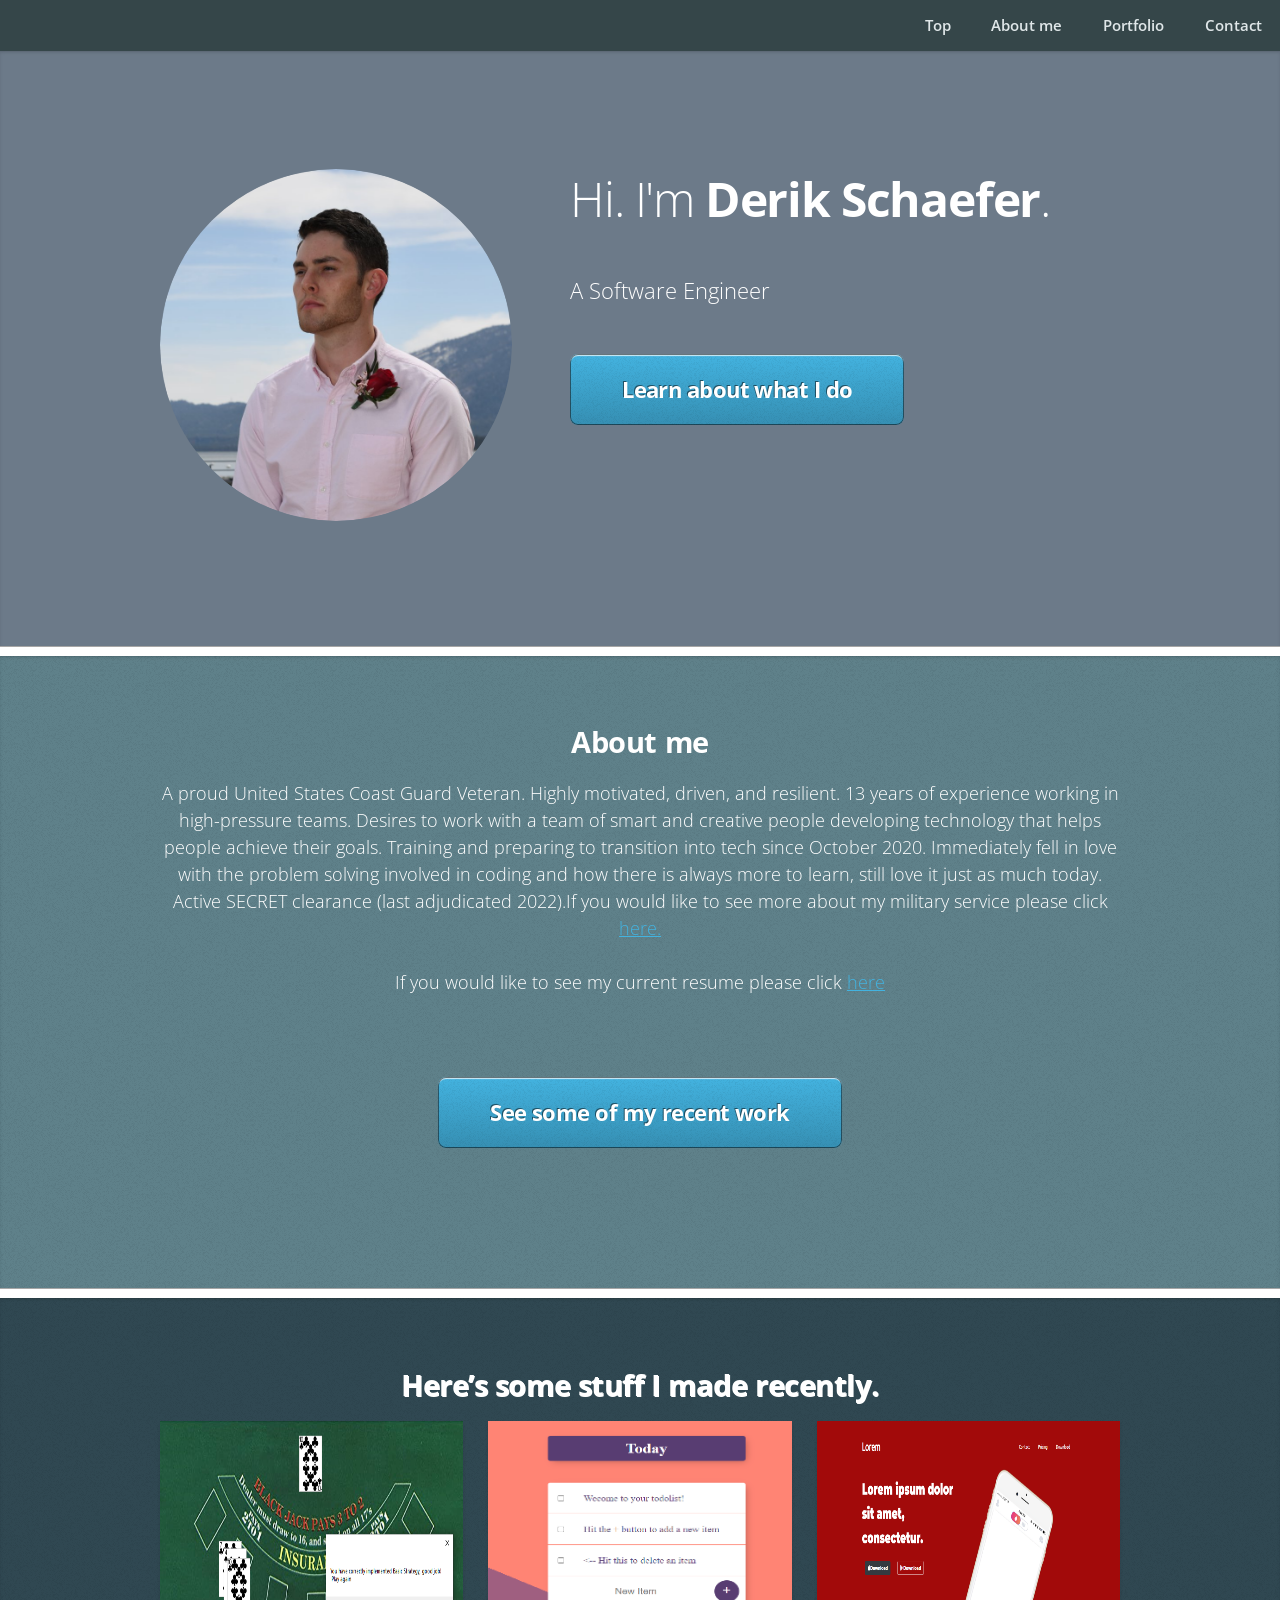
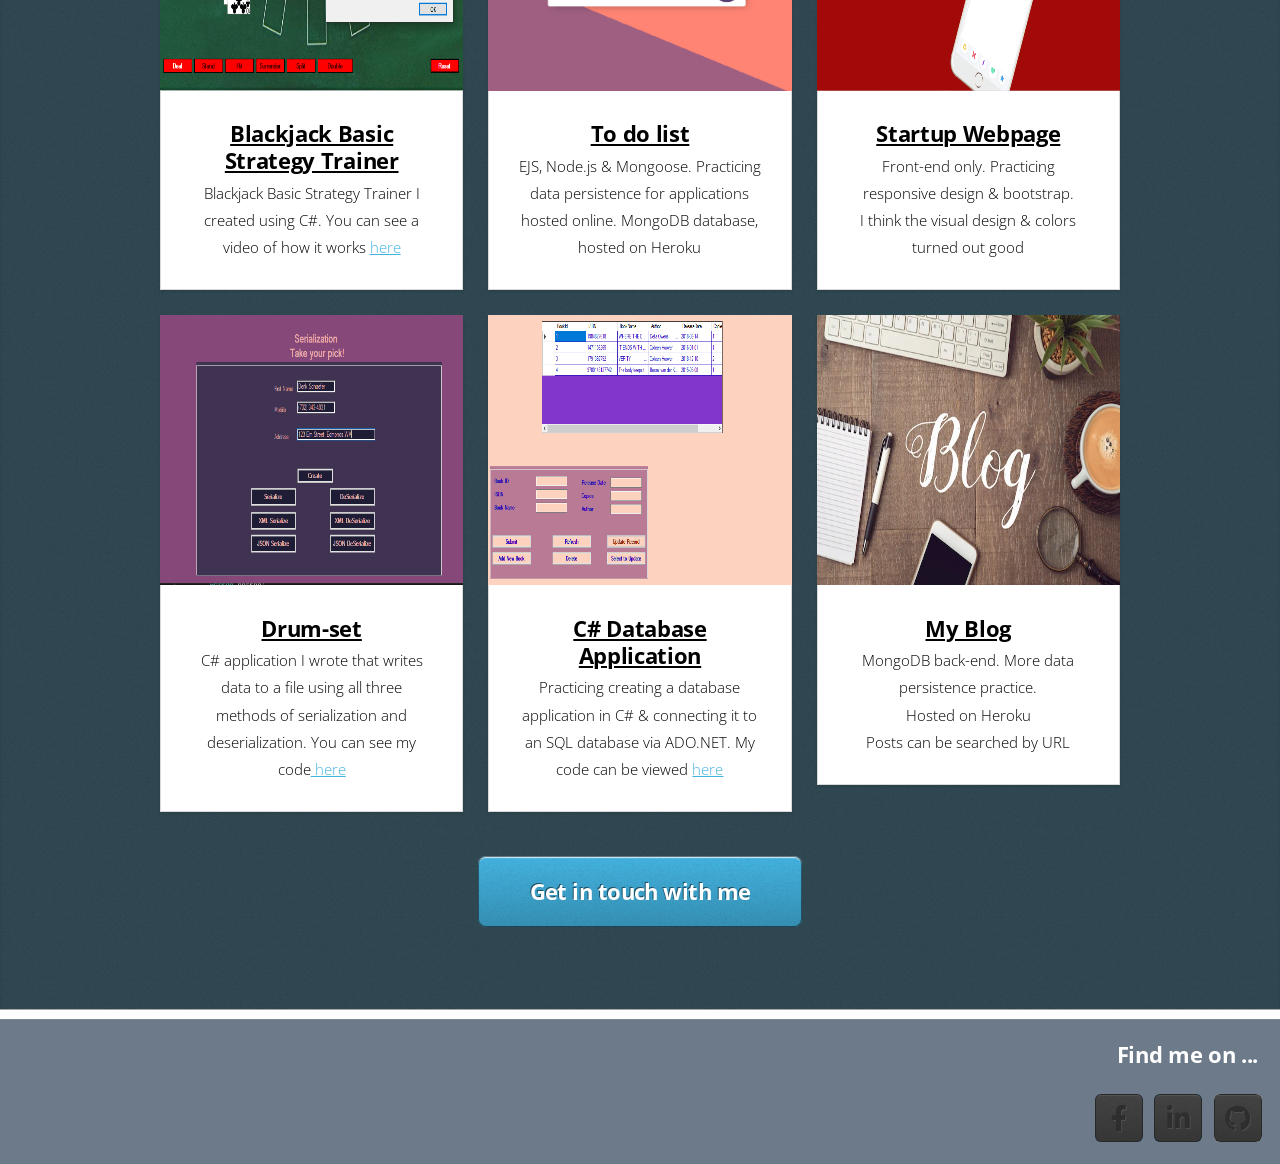
==== commit 458d200d: "tons of changes" ====
--- a/index.html
+++ b/index.html
@@ -1,272 +1,296 @@
 <!DOCTYPE html>
 <html>
-	<head>
-		<title>Derik Schaefer</title>
-		<link
-			rel="icon"
-			href="Avatar.png"
-		/>
-		<meta charset="utf-8" />
-		<meta
-			name="viewport"
-			content="width=device-width, initial-scale=1, user-scalable=no"
-		/>
-		<link
-			rel="stylesheet"
-			href="assets/css/main.css"
-		/>
-	</head>
-	<body class="is-preload">
-		<!-- Nav -->
-		<nav id="nav">
-			<ul class="container-nav">
-				<li><a href="#top">Top</a></li>
-				<li><a href="#work">About me</a></li>
-				<li><a href="#portfolio">Portfolio</a></li>
-				<li><a href="#contacts">Contact</a></li>
-			</ul>
-		</nav>
-		<!-- Home -->
-		<article
-			id="top"
-			class="wrapper style1"
-		>
-			<div class="container">
-				<div class="row">
-					<div class="col-4 col-5-large col-12-medium">
-						<span class="image fit"
-							><img
-								src="images/pink-shirt.png"
-								alt=""
-						/></span>
-					</div>
-					<div class="col-8 col-7-large col-12-medium">
-						<header>
-							<h1>Hi. I'm <strong>Derik Schaefer</strong>.</h1>
-						</header>
-						<p>A web developer</p>
-						<a
-							href="#work"
-							class="button large scrolly"
-							>Learn about what I do</a
-						>
-					</div>
-				</div>
-			</div>
-		</article>
-		<!-- Work -->
-		<hr />
-		<article
-			id="work"
-			class="wrapper style2"
-		>
-			<div class="container">
-				<header>
-					<h2>About me</h2>
-					<p>
-						My name is Derik Schaefer. I'm an active duty military member &
-						aspiring full-stack web developer. My portfolio is very much a work
-						in progress as I continue to learn & develop. If you would like to
-						see more about my military service please click
-						<a
-							target="_blank"
-							href="https://derikschaefer.github.io/CoastGuardPage/"
-							>here.</a
-						>
-					</p>
-					<br /><br /><br />
-					<a
-						href="#portfolio"
-						class="button large scrolly"
-						>See some of my recent work</a
-					>
-				</header>
-			</div>
-		</article>
-		<!-- Portfolio -->
-		<hr />
-		<article
-			id="portfolio"
-			class="wrapper style3"
-		>
-			<div class="container">
-				<h2>Here’s some stuff I made recently.</h2>
-
-				<div class="row">
-					<div class="col-4 col-6-medium col-12-small">
-						<article class="box style2">
-							<a
-								target="_blank"
-								href="https://thawing-citadel-12888.herokuapp.com/"
-								class="image featured"
-								><img
-									class="pic01"
-									src="images/Todolist.PNG"
-									alt=""
-							/></a>
-							<h3>
-								<a
-									target="_blank"
-									href="https://thawing-citadel-12888.herokuapp.com/"
-									>To do list</a
-								>
-							</h3>
-							<p class="skills-text">
-								EJS front-end, dyanmic routing. node.js mongoDB backend hosted
-								remote. Note: I need to reconnect this to heroku. This is
-								temporarily down.
-							</p>
-						</article>
-					</div>
-					<div class="col-4 col-6-medium col-12-small">
-						<article class="box style2">
-							<a
-								target="_blank"
-								href="https://derikschaefer.github.io/Startup-Portfolio/"
-								class="image featured"
-								><img
-									class="pic01"
-									src="images/pic01.PNG"
-									alt=""
-							/></a>
-							<h3>
-								<a
-									target="_blank"
-									href="https://derikschaefer.github.io/Startup-Portfolio/"
-									>Startup Webpage</a
-								>
-							</h3>
-							<p class="skills-text">
-								Front-end only. Practicing responsive design & bootstrap.
-							</p>
-						</article>
-					</div>
-					<div class="col-4 col-6-medium col-12-small">
-						<article class="box style2">
-							<a
-								target="_blank"
-								href="https://derikschaefer.github.io/Drums/"
-								class="image featured"
-								><img
-									class="pic01"
-									src="images/pic02.PNG"
-									alt=""
-							/></a>
-							<h3>
-								<a
-									target="_blank"
-									href="https://derikschaefer.github.io/Drums/"
-									>Drum-set</a
-								>
-							</h3>
-							<p class="skills-text">
-								HTML, CSS & JS. Playing with event listeners
-							</p>
-						</article>
-					</div>
-					<div class="col-4 col-6-medium col-12-small">
-						<article class="box style2">
-							<a
-								target="_blank"
-								href="https://derikschaefer.github.io/Simon-Game/"
-								class="image featured"
-								><img
-									class="pic01"
-									src="images/pic03.PNG"
-									alt=""
-							/></a>
-							<h3><a href="#">Simon Game</a></h3>
-							<p class="skills-text">
-								jQuery practice with more event listeners (not mobile friendly
-								yet)
-							</p>
-						</article>
-					</div>
-					<div class="col-4 col-6-medium col-12-small">
-						<article class="box style2">
-							<a
-								href="https://morning-hollows-97853.herokuapp.com/"
-								target="_blank"
-								class="image featured"
-								><img
-									class="pic01"
-									src="images/blog.webp"
-									alt=""
-							/></a>
-							<h3>
-								<a
-									target="_blank"
-									href="https://morning-hollows-97853.herokuapp.com/"
-									>My Blog</a
-								>
-							</h3>
-							<p class="skills-text">
-								MongoDB back-end. Repository for articles on what I'm learning.
-								Note: I need to reconnect this to MongoDB, this is temporarily
-								down.
-							</p>
-						</article>
-					</div>
-					<div class="col-4 col-6-medium col-12-small">
-						<article class="box style2">
-							<a
-								href="#"
-								class="image featured"
-								><img
-									src="images/pic06.jpg"
-									alt=""
-							/></a>
-							<h3><a href="#">Sed amet ornare</a></h3>
-							<p class="skills-text">Ornare nulla proin odio consequat.</p>
-						</article>
-					</div>
-				</div>
-				<footer>
-					<a
-						id="contacts"
-						href="mailto:derik.p.schaefer@gmail.com"
-						class="button large scrolly"
-						>Get in touch with me</a
-					>
-				</footer>
-			</div>
-		</article>
-		<div class="col-12">
-			<hr />
-			<h3 class="h3-social">Find me on ...</h3>
-			<ul class="social">
-				<li>
-					<a
-						href="https://www.facebook.com/derik.schaefer"
-						target="_blank"
-						class="icon brands fa-facebook-f"
-						><span class="label">Facebook</span></a
-					>
-				</li>
-				<li>
-					<a
-						href="https://www.linkedin.com/in/derik-schaefer-b2a7611b6/"
-						target="_blank"
-						class="icon brands fa-linkedin-in"
-						><span class="label">LinkedIn</span></a
-					>
-				</li>
-				<li>
-					<a
-						href="https://github.com/DerikSchaefer"
-						target="_blank"
-						class="icon brands fa-github"
-						><span class="label">Github</span></a
-					>
-				</li>
-			</ul>
-		</div>
-		<!-- Scripts -->
-		<script src="assets/js/jquery.min.js"></script>
-		<script src="assets/js/jquery.scrolly.min.js"></script>
-		<script src="assets/js/browser.min.js"></script>
-		<script src="assets/js/breakpoints.min.js"></script>
-		<script src="assets/js/util.js"></script>
-		<script src="assets/js/main.js"></script>
-	</body>
-</html>
+   <head>
+      <title>Derik Schaefer</title>
+      <link
+         rel="icon"
+         href="Avatar.png"
+         />
+      <meta charset="utf-8" />
+      <meta
+         name="viewport"
+         content="width=device-width, initial-scale=1, user-scalable=no"
+         />
+      <link
+         rel="stylesheet"
+         href="assets/css/main.css"
+         />
+   </head>
+   <body class="is-preload">
+      <!-- Nav -->
+      <nav id="nav">
+         <ul class="container-nav">
+            <li><a href="#top">Top</a></li>
+            <li><a href="#work">About me</a></li>
+            <li><a href="#portfolio">Portfolio</a></li>
+            <li><a href="#contacts">Contact</a></li>
+         </ul>
+      </nav>
+      <!-- Home -->
+      <article
+         id="top"
+         class="wrapper style1"
+         >
+         <div class="container">
+            <div class="row">
+               <div class="col-4 col-5-large col-12-medium">
+                  <span class="image fit"
+                     ><img
+                     src="images\Pink-shirt.png"
+                     alt=""
+                     /></span>
+               </div>
+               <div class="col-8 col-7-large col-12-medium">
+                  <header>
+                     <h1>Hi. I'm <strong>Derik Schaefer</strong>.</h1>
+                  </header>
+                  <p>A Software Engineer</p>
+                  <a
+                     href="#work"
+                     class="button large scrolly"
+                     >Learn about what I do</a
+                     >
+               </div>
+            </div>
+         </div>
+      </article>
+      <!-- Work -->
+      <hr />
+      <article
+         id="work"
+         class="wrapper style2"
+         >
+         <div class="container">
+            <header>
+               <h2>About me</h2>
+               <p>
+                  A proud United States Coast Guard Veteran. Highly motivated, driven,
+                  and resilient. 13 years of experience working in high-pressure
+                  teams. Desires to work with a team of smart and creative people
+                  developing technology that helps people achieve their goals.
+                  Training and preparing to transition into tech since October 2020.
+                  Immediately fell in love with the problem solving involved in coding
+                  and how there is always more to learn, still love it just as much
+                  today. Active SECRET clearance (last adjudicated 2022).If you would
+                  like to see more about my military service please click
+                  <a
+                     target="_blank"
+                     href="https://derikschaefer.github.io/CoastGuardPage/"
+                     >here.</a
+                     >
+                  <br />
+                  <br />
+                  If you would like to see my current resume please click
+                  <a
+                     target="_blank"
+                     href="Resources\Derik Shaefer Resume.pdf"
+                     >here</a
+                     >
+               </p>
+               <br /><br /><br />
+               <a
+                  href="#portfolio"
+                  class="button large scrolly"
+                  >See some of my recent work</a
+                  >
+            </header>
+         </div>
+      </article>
+      <!-- Portfolio -->
+      <hr />
+      <article
+         id="portfolio"
+         class="wrapper style3"
+         >
+         <div class="container">
+            <h2>Here’s some stuff I made recently.</h2>
+            <div class="row">
+               <div class="col-4 col-6-medium col-12-small">
+                  <article class="box style2">
+                     <a
+					    target="_blank"
+                        href="https://github.com/DerikSchaefer/MSSAProjectFresh"
+                        class="image featured"
+                        ><img
+                        src="images\BlackjackGame.PNG"
+                        alt=""
+						class="pic01"
+                        /></a>
+                     <h3>
+                        <a
+                           href="https://github.com/DerikSchaefer/MSSAProjectFresh"
+                           target="_blank"
+                           >Blackjack Basic Strategy Trainer</a
+                           > <br>
+                     </h3>
+                     <p class="skills-text">
+                        Blackjack Basic Strategy Trainer I created using C#. You can see
+                        a video of how it works
+                        <a
+                           href="https://www.youtube.com/watch?v=--WqWhJrsPM"
+                           target="_blank"
+                           >here</a
+                           >
+                     </p>
+                  </article>
+               </div>
+               <div class="col-4 col-6-medium col-12-small">
+                  <article class="box style2">
+                     <a
+                        target="_blank"
+                        href="https://afternoon-waters-54242.herokuapp.com/"
+                        class="image featured"
+                        ><img
+                        class="pic01"
+                        src="images\List.PNG"
+                        alt=""
+						class="pic01"
+                        /></a>
+                     <h3>
+                        <a
+                           target="_blank"
+                           href="https://afternoon-waters-54242.herokuapp.com/"
+                           >To do list</a
+                           >
+                     </h3>
+                     <p class="skills-text">
+                        EJS, Node.js & Mongoose. Practicing data persistence for applications hosted online. MongoDB database, hosted on Heroku
+                     </p>
+                  </article>
+               </div>
+               <div class="col-4 col-6-medium col-12-small">
+                  <article class="box style2">
+                     <a
+                        target="_blank"
+                        href="https://derikschaefer.github.io/Startup-Portfolio/"
+                        class="image featured"
+                        ><img
+                        class="pic01"
+                        src="images/pic01.PNG"
+                        alt=""
+                        /></a>
+                     <h3>
+                        <a
+                           target="_blank"
+                           href="https://derikschaefer.github.io/Startup-Portfolio/"
+                           >Startup Webpage</a
+                           >
+                     </h3>
+                     <p class="skills-text">
+                        Front-end only. Practicing responsive design & bootstrap. <br> I think the visual design & colors turned out good
+                     </p>
+                  </article>
+               </div>
+               <div class="col-4 col-6-medium col-12-small">
+                  <article class="box style2">
+                     <a
+                        target="_blank"
+                        href="https://youtu.be/damWg8HV7kg"
+                        class="image featured"
+                        ><img
+                        class="pic01"
+                        src="images\Serialization.PNG"
+                        alt=""
+                        /></a>
+                     <h3>
+                        <a
+                           target="_blank"
+                           href="https://youtu.be/damWg8HV7kg"
+                           >Drum-set</a
+                           >
+                     </h3>
+                     <p class="skills-text">
+                        C# application I wrote that writes data to a file using all three methods of serialization and deserialization. You can see my code<a href="https://github.com/DerikSchaefer/CSharpPractice/tree/main/Assignment5.4/Assignment5.4" target="_blank"> here</a>
+                     </p>
+                  </article>
+               </div>
+               <div class="col-4 col-6-medium col-12-small">
+                  <article class="box style2">
+                     <a
+                        target="_blank"
+                        href="https://youtu.be/F-lNBxHXFMA"
+                        class="image featured"
+                        ><img
+                        class="pic01"
+                        src="images\CSharpDB.PNG"
+                        alt=""
+                        /></a>
+                     <h3><a href="https://youtu.be/F-lNBxHXFMA">C# Database Application</a></h3>
+                     <p class="skills-text">
+                        Practicing creating a database application in C# & connecting it to an SQL database via ADO.NET. My code can be viewed <a href="https://github.com/DerikSchaefer/CSharpPractice/tree/main/Assignment6.4/Assignment6.4" target="_blank">here</a>
+                     </p>
+                  </article>
+               </div>
+               <div class="col-4 col-6-medium col-12-small">
+                  <article class="box style2">
+                     <a
+                        href="https://protected-journey-46501.herokuapp.com/"
+                        target="_blank"
+                        class="image featured"
+                        ><img
+                        class="pic01"
+                        src="images/blog.webp"
+                        alt=""
+                        /></a>
+                     <h3>
+                        <a
+                           target="_blank"
+                           href="https://protected-journey-46501.herokuapp.com/"
+                           >My Blog</a
+                           >
+                     </h3>
+                     <p class="skills-text">
+                        MongoDB back-end. More data persistence practice. <br> Hosted on Heroku <br> Posts can be searched by URL <br> 
+                     </p>
+                  </article>
+               </div>
+            </div>
+            <footer>
+               <a
+                  id="contacts"
+                  href="mailto:derik.p.schaefer@gmail.com"
+                  class="button large scrolly"
+                  >Get in touch with me</a
+                  >
+            </footer>
+         </div>
+      </article>
+      <div class="col-12">
+         <hr />
+         <h3 class="h3-social">Find me on ...</h3>
+         <ul class="social">
+            <li>
+               <a
+                  href="https://www.facebook.com/derik.schaefer"
+                  target="_blank"
+                  class="icon brands fa-facebook-f"
+                  ><span class="label">Facebook</span></a
+                  >
+            </li>
+            <li>
+               <a
+                  href="https://www.linkedin.com/in/derik-schaefer-b2a7611b6/"
+                  target="_blank"
+                  class="icon brands fa-linkedin-in"
+                  ><span class="label">LinkedIn</span></a
+                  >
+            </li>
+            <li>
+               <a
+                  href="https://github.com/DerikSchaefer"
+                  target="_blank"
+                  class="icon brands fa-github"
+                  ><span class="label">Github</span></a
+                  >
+            </li>
+         </ul>
+      </div>
+      <!-- Scripts -->
+      <script src="assets/js/jquery.min.js"></script>
+      <script src="assets/js/jquery.scrolly.min.js"></script>
+      <script src="assets/js/browser.min.js"></script>
+      <script src="assets/js/breakpoints.min.js"></script>
+      <script src="assets/js/util.js"></script>
+      <script src="assets/js/main.js"></script>
+   </body>
+</html>
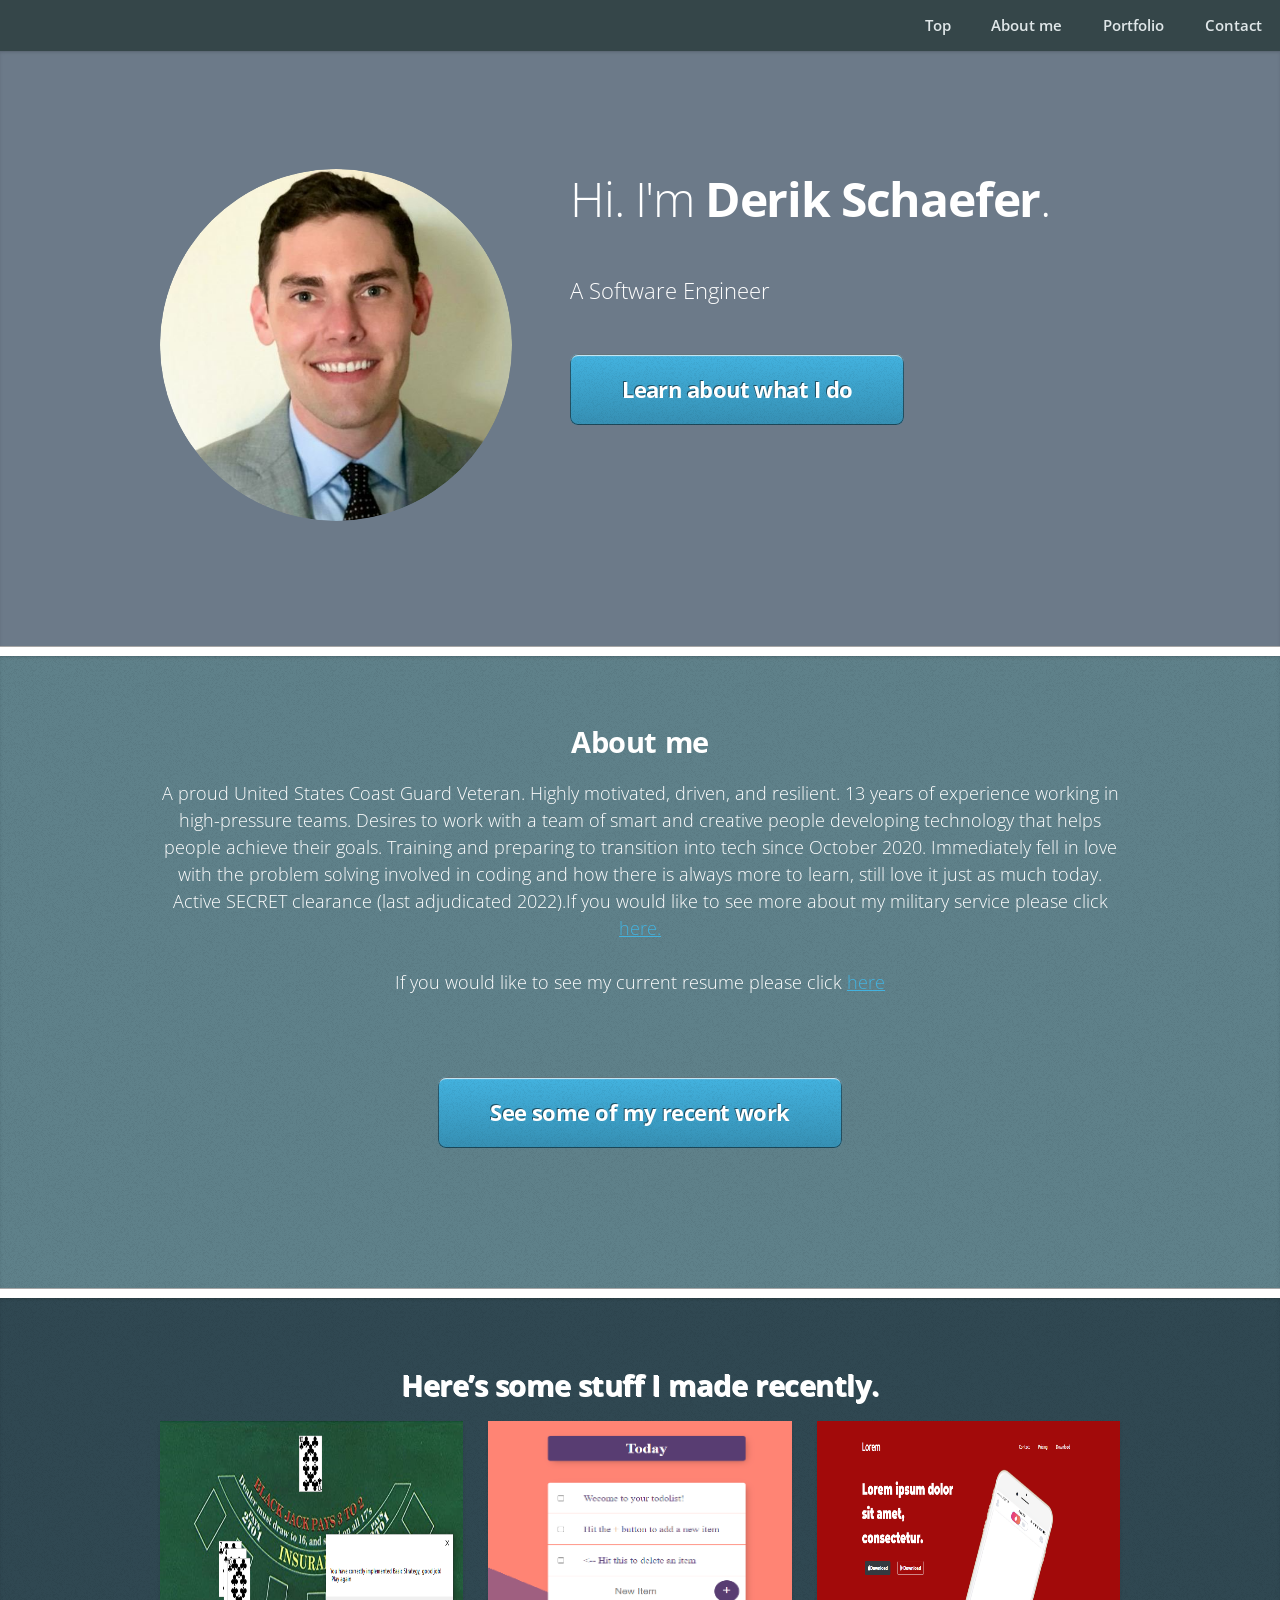
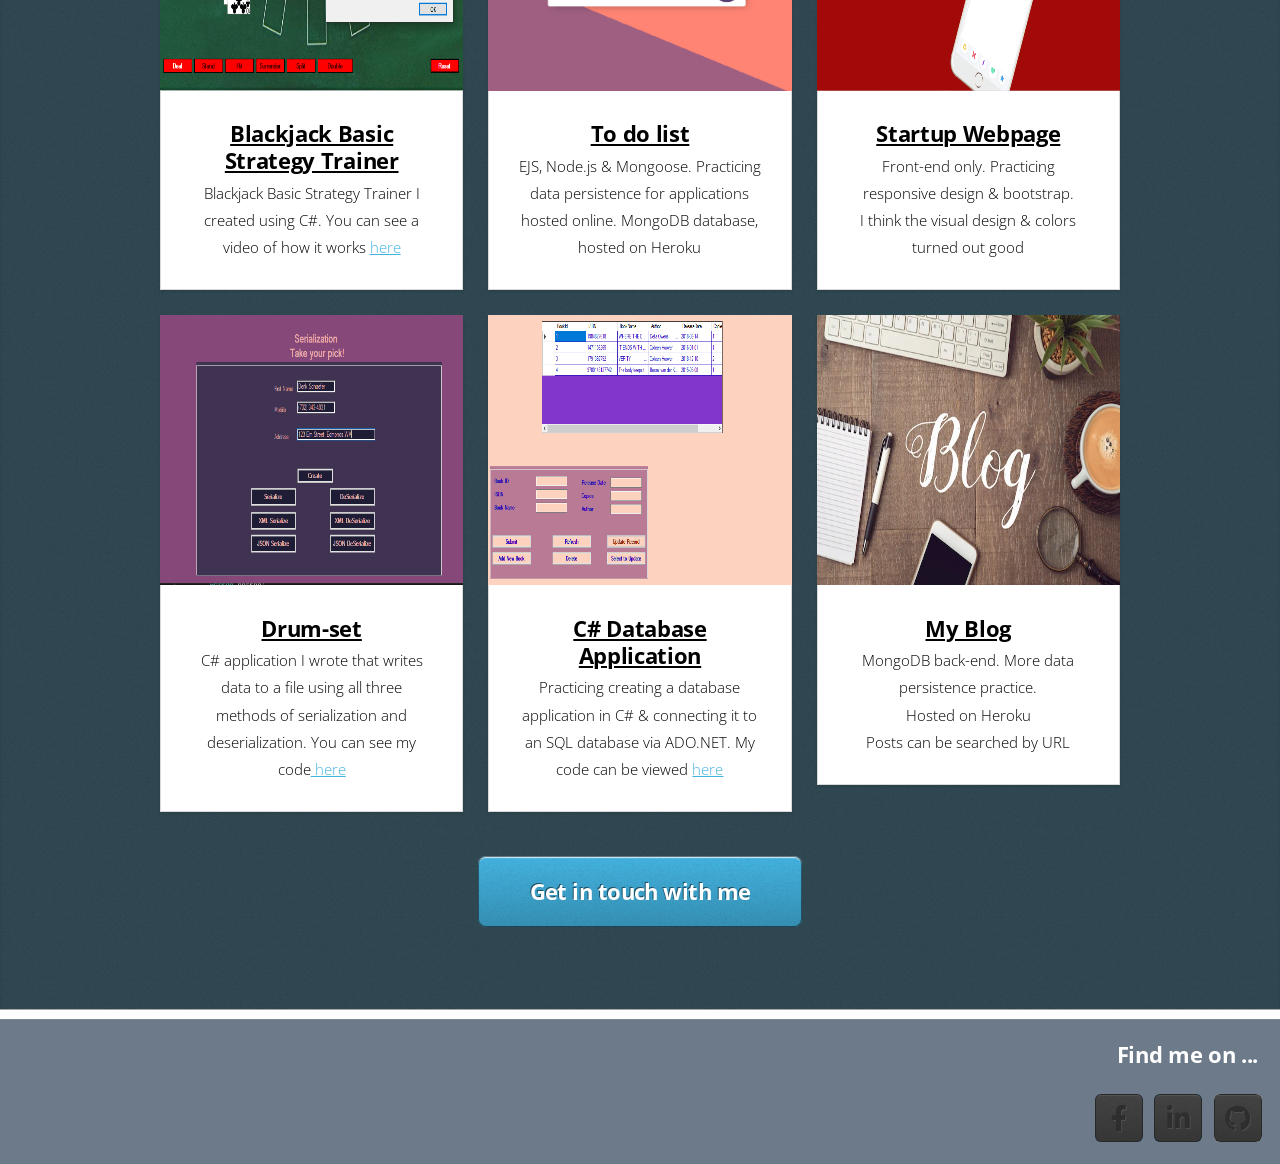
==== commit cf013739: "Update index.html" ====
--- a/index.html
+++ b/index.html
@@ -36,7 +36,7 @@
                <div class="col-4 col-5-large col-12-medium">
                   <span class="image fit"
                      ><img
-                     src="images\Pink-shirt.png"
+                     src="images\Profile-modified.png"
                      alt=""
                      /></span>
                </div>
@@ -293,4 +293,4 @@
       <script src="assets/js/util.js"></script>
       <script src="assets/js/main.js"></script>
    </body>
-</html>+</html>
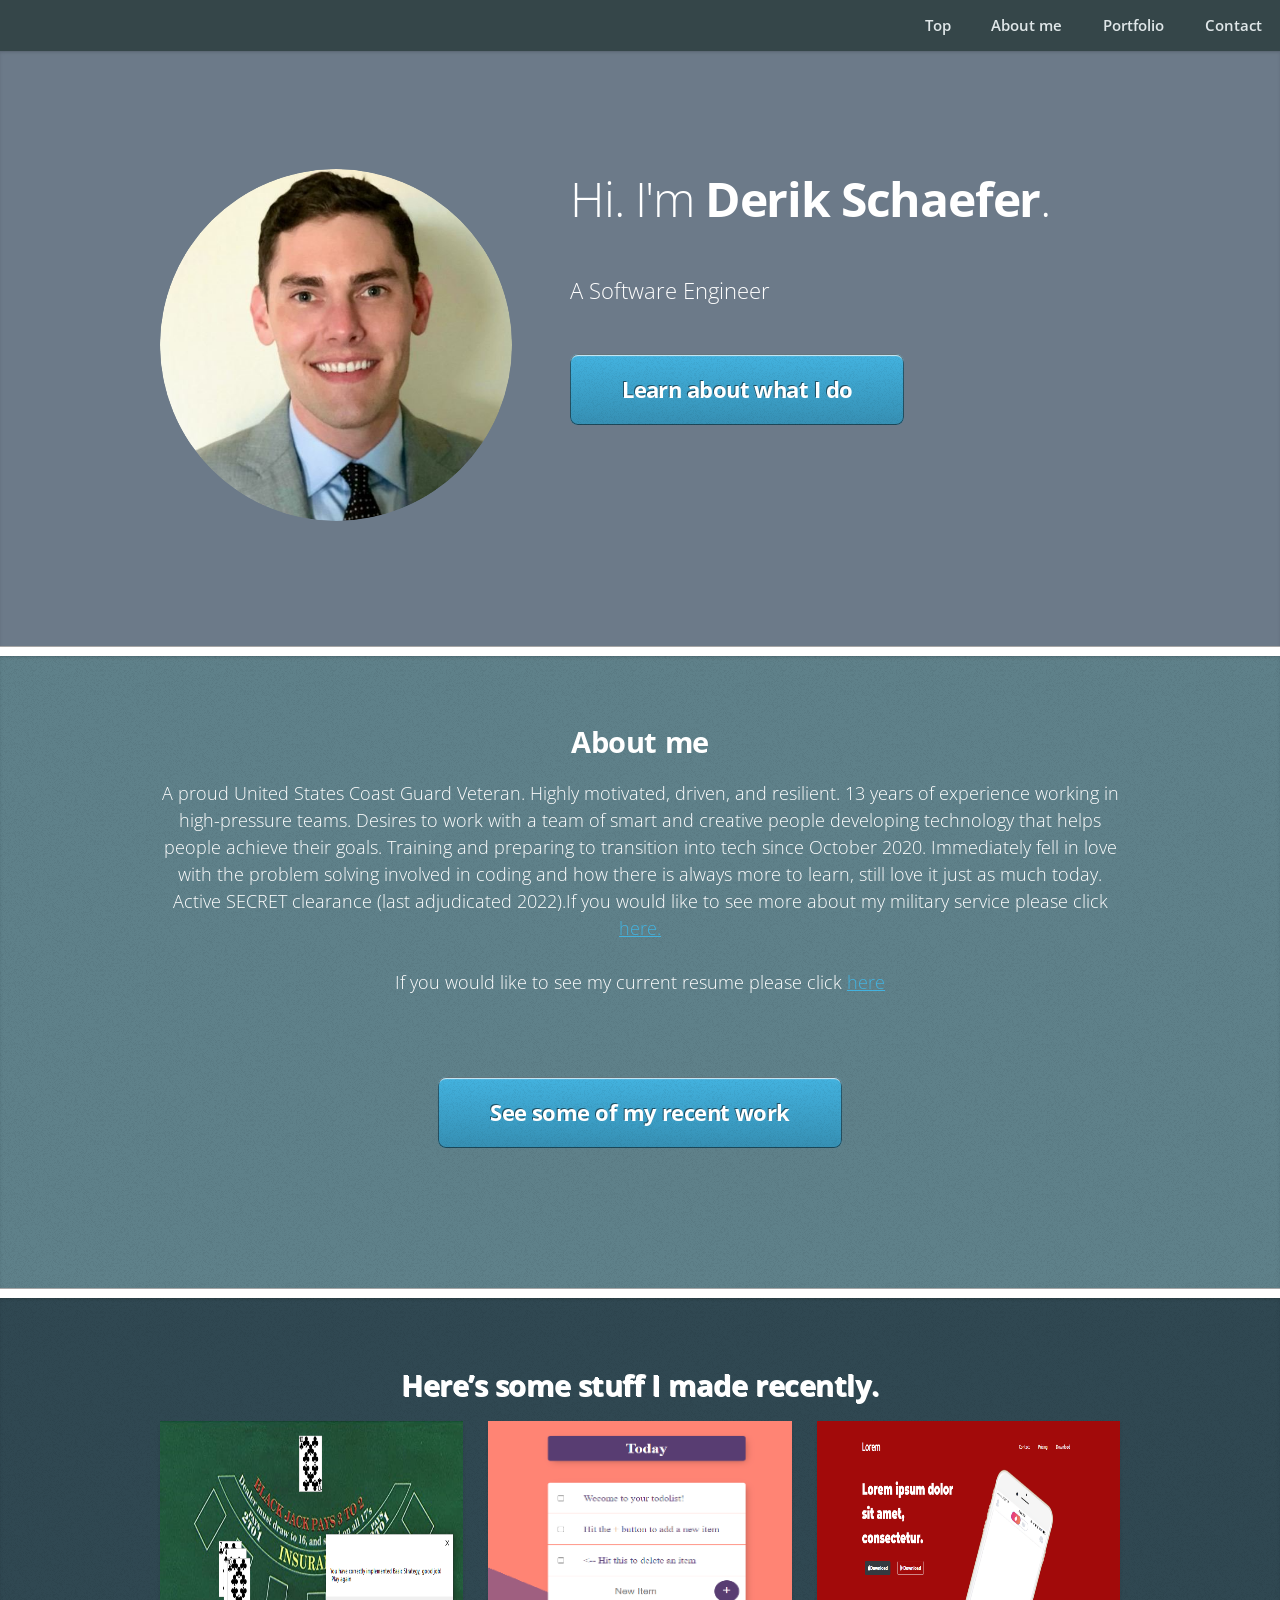
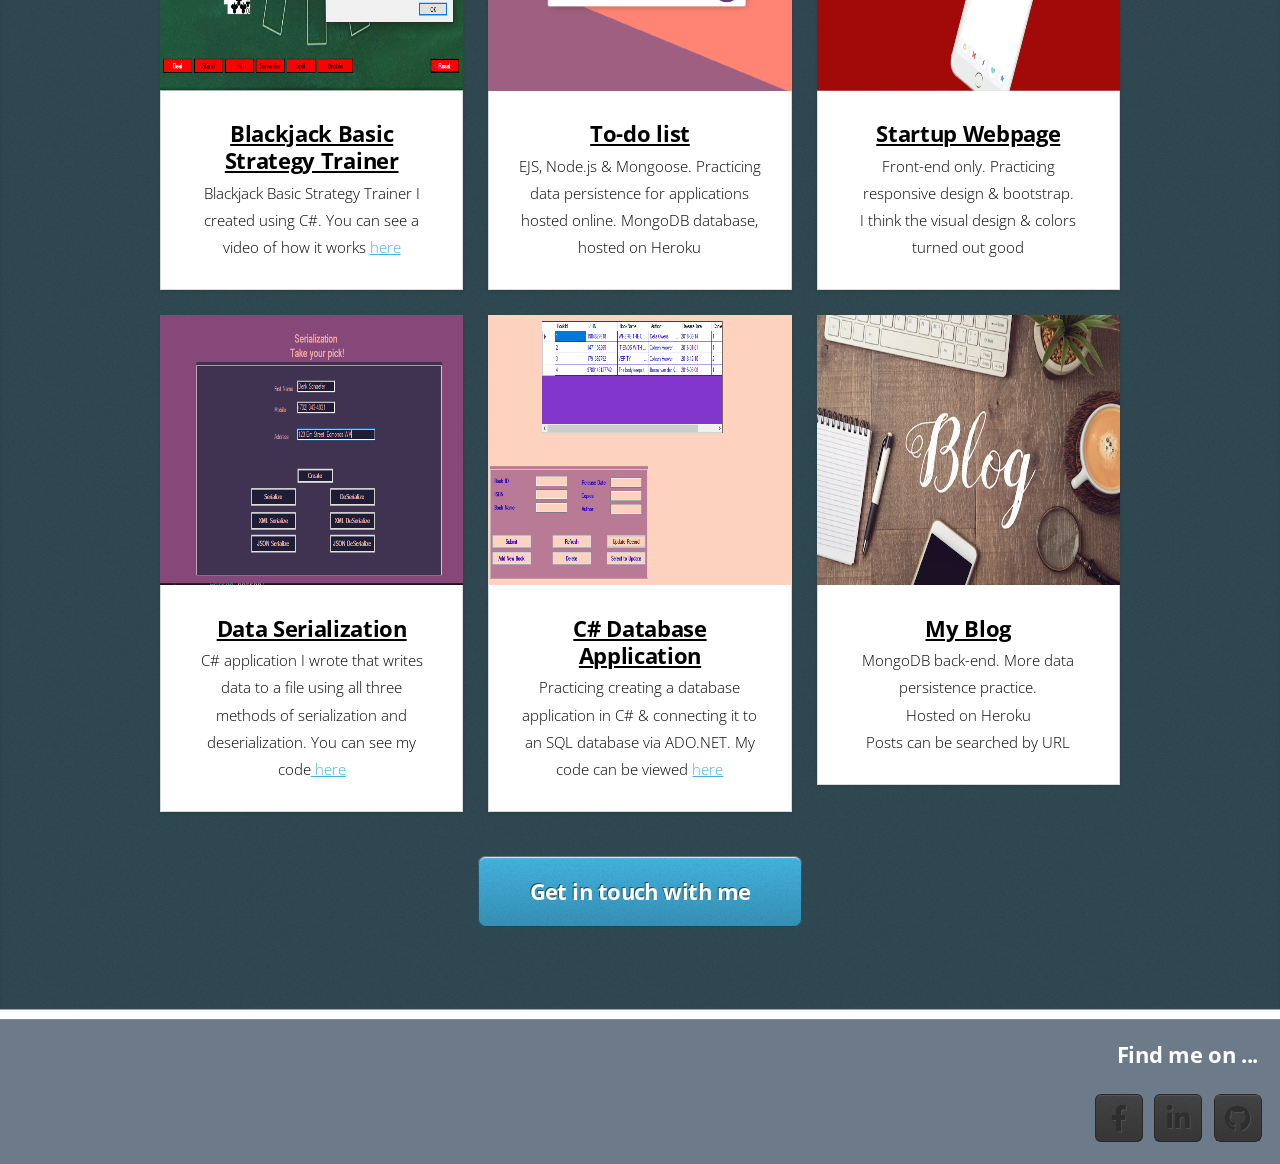
==== commit b559db09: "Update index.html" ====
--- a/index.html
+++ b/index.html
@@ -150,7 +150,7 @@
                         <a
                            target="_blank"
                            href="https://afternoon-waters-54242.herokuapp.com/"
-                           >To do list</a
+                           >To-do list</a
                            >
                      </h3>
                      <p class="skills-text">
@@ -196,7 +196,7 @@
                         <a
                            target="_blank"
                            href="https://youtu.be/damWg8HV7kg"
-                           >Drum-set</a
+                           >Data Serialization</a
                            >
                      </h3>
                      <p class="skills-text">
